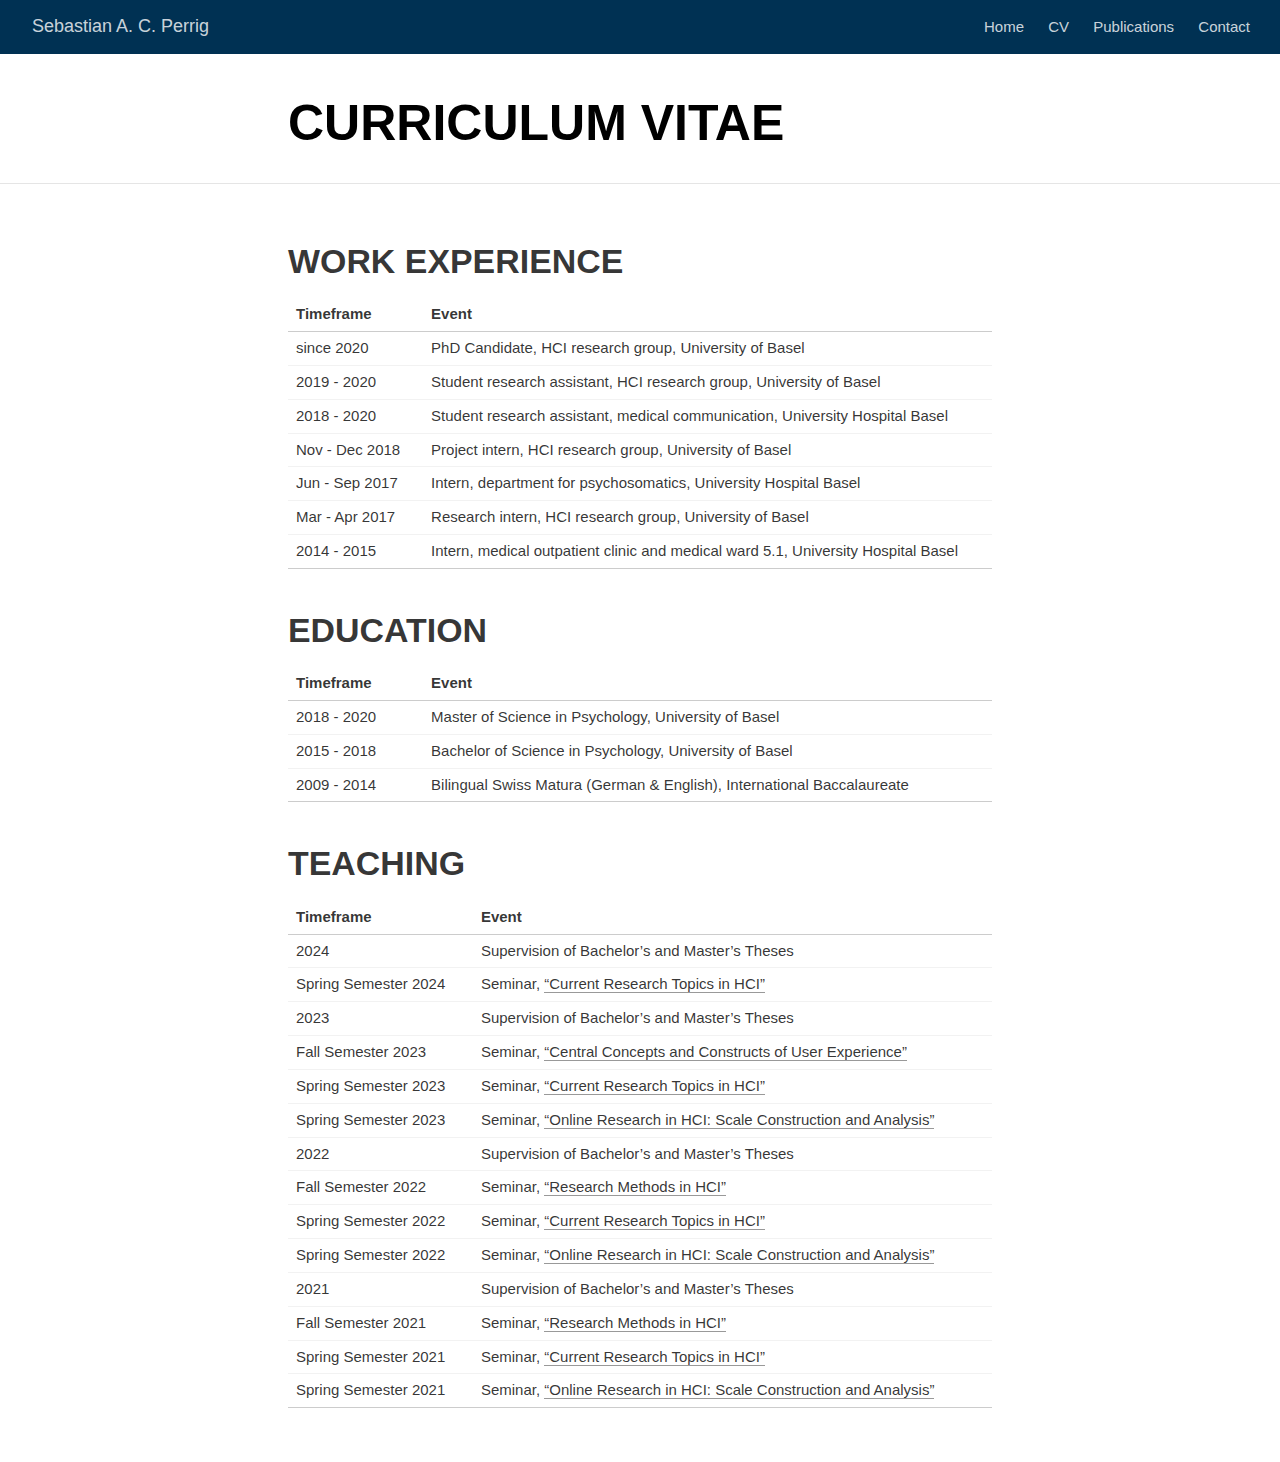
==== docs/about.html @ e631d0c0 "updating publications" ====
<!DOCTYPE html>

<html xmlns="http://www.w3.org/1999/xhtml" lang="" xml:lang="">

<head>
  <meta charset="utf-8"/>
  <meta name="viewport" content="width=device-width, initial-scale=1"/>
  <meta http-equiv="X-UA-Compatible" content="IE=Edge,chrome=1"/>
  <meta name="generator" content="distill" />

  <style type="text/css">
  /* Hide doc at startup (prevent jankiness while JS renders/transforms) */
  body {
    visibility: hidden;
  }
  </style>

 <!--radix_placeholder_import_source-->
 <!--/radix_placeholder_import_source-->

<style type="text/css">code{white-space: pre;}</style>
<style type="text/css" data-origin="pandoc">
pre > code.sourceCode { white-space: pre; position: relative; }
pre > code.sourceCode > span { display: inline-block; line-height: 1.25; }
pre > code.sourceCode > span:empty { height: 1.2em; }
.sourceCode { overflow: visible; }
code.sourceCode > span { color: inherit; text-decoration: inherit; }
div.sourceCode { margin: 1em 0; }
pre.sourceCode { margin: 0; }
@media screen {
div.sourceCode { overflow: auto; }
}
@media print {
pre > code.sourceCode { white-space: pre-wrap; }
pre > code.sourceCode > span { text-indent: -5em; padding-left: 5em; }
}
pre.numberSource code
  { counter-reset: source-line 0; }
pre.numberSource code > span
  { position: relative; left: -4em; counter-increment: source-line; }
pre.numberSource code > span > a:first-child::before
  { content: counter(source-line);
    position: relative; left: -1em; text-align: right; vertical-align: baseline;
    border: none; display: inline-block;
    -webkit-touch-callout: none; -webkit-user-select: none;
    -khtml-user-select: none; -moz-user-select: none;
    -ms-user-select: none; user-select: none;
    padding: 0 4px; width: 4em;
    color: #aaaaaa;
  }
pre.numberSource { margin-left: 3em; border-left: 1px solid #aaaaaa;  padding-left: 4px; }
div.sourceCode
  { color: #00769e; background-color: #f1f3f5; }
@media screen {
pre > code.sourceCode > span > a:first-child::before { text-decoration: underline; }
}
code span { color: #00769e; } /* Normal */
code span.al { color: #ad0000; } /* Alert */
code span.an { color: #5e5e5e; } /* Annotation */
code span.at { color: #657422; } /* Attribute */
code span.bn { color: #ad0000; } /* BaseN */
code span.bu { } /* BuiltIn */
code span.cf { color: #00769e; } /* ControlFlow */
code span.ch { color: #20794d; } /* Char */
code span.cn { color: #8f5902; } /* Constant */
code span.co { color: #5e5e5e; } /* Comment */
code span.cv { color: #5e5e5e; font-style: italic; } /* CommentVar */
code span.do { color: #5e5e5e; font-style: italic; } /* Documentation */
code span.dt { color: #ad0000; } /* DataType */
code span.dv { color: #ad0000; } /* DecVal */
code span.er { color: #ad0000; } /* Error */
code span.ex { } /* Extension */
code span.fl { color: #ad0000; } /* Float */
code span.fu { color: #4758ab; } /* Function */
code span.im { } /* Import */
code span.in { color: #5e5e5e; } /* Information */
code span.kw { color: #00769e; } /* Keyword */
code span.op { color: #5e5e5e; } /* Operator */
code span.ot { color: #00769e; } /* Other */
code span.pp { color: #ad0000; } /* Preprocessor */
code span.sc { color: #5e5e5e; } /* SpecialChar */
code span.ss { color: #20794d; } /* SpecialString */
code span.st { color: #20794d; } /* String */
code span.va { color: #111111; } /* Variable */
code span.vs { color: #20794d; } /* VerbatimString */
code span.wa { color: #5e5e5e; font-style: italic; } /* Warning */
</style>


  <!--radix_placeholder_meta_tags-->
  <title>Sebastian A. C. Perrig: CURRICULUM VITAE</title>




  <!--  https://developers.facebook.com/docs/sharing/webmasters#markup -->
  <meta property="og:title" content="Sebastian A. C. Perrig: CURRICULUM VITAE"/>
  <meta property="og:type" content="article"/>
  <meta property="og:locale" content="en_US"/>
  <meta property="og:site_name" content="Sebastian A. C. Perrig"/>

  <!--  https://dev.twitter.com/cards/types/summary -->
  <meta property="twitter:card" content="summary"/>
  <meta property="twitter:title" content="Sebastian A. C. Perrig: CURRICULUM VITAE"/>

  <!--/radix_placeholder_meta_tags-->
  <!--radix_placeholder_rmarkdown_metadata-->

  <script type="text/json" id="radix-rmarkdown-metadata">
  {"type":"list","attributes":{"names":{"type":"character","attributes":{},"value":["title","description"]}},"value":[{"type":"character","attributes":{},"value":["CURRICULUM VITAE"]},{"type":"NULL"}]}
  </script>
  <!--/radix_placeholder_rmarkdown_metadata-->
  <!--radix_placeholder_navigation_in_header-->
  <meta name="distill:offset" content=""/>

  <script type="application/javascript">

    window.headroom_prevent_pin = false;

    window.document.addEventListener("DOMContentLoaded", function (event) {

      // initialize headroom for banner
      var header = $('header').get(0);
      var headerHeight = header.offsetHeight;
      var headroom = new Headroom(header, {
        tolerance: 5,
        onPin : function() {
          if (window.headroom_prevent_pin) {
            window.headroom_prevent_pin = false;
            headroom.unpin();
          }
        }
      });
      headroom.init();
      if(window.location.hash)
        headroom.unpin();
      $(header).addClass('headroom--transition');

      // offset scroll location for banner on hash change
      // (see: https://github.com/WickyNilliams/headroom.js/issues/38)
      window.addEventListener("hashchange", function(event) {
        window.scrollTo(0, window.pageYOffset - (headerHeight + 25));
      });

      // responsive menu
      $('.distill-site-header').each(function(i, val) {
        var topnav = $(this);
        var toggle = topnav.find('.nav-toggle');
        toggle.on('click', function() {
          topnav.toggleClass('responsive');
        });
      });

      // nav dropdowns
      $('.nav-dropbtn').click(function(e) {
        $(this).next('.nav-dropdown-content').toggleClass('nav-dropdown-active');
        $(this).parent().siblings('.nav-dropdown')
           .children('.nav-dropdown-content').removeClass('nav-dropdown-active');
      });
      $("body").click(function(e){
        $('.nav-dropdown-content').removeClass('nav-dropdown-active');
      });
      $(".nav-dropdown").click(function(e){
        e.stopPropagation();
      });
    });
  </script>

  <style type="text/css">

  /* Theme (user-documented overrideables for nav appearance) */

  .distill-site-nav {
    color: rgba(255, 255, 255, 0.8);
    background-color: #0F2E3D;
    font-size: 15px;
    font-weight: 300;
  }

  .distill-site-nav a {
    color: inherit;
    text-decoration: none;
  }

  .distill-site-nav a:hover {
    color: white;
  }

  @media print {
    .distill-site-nav {
      display: none;
    }
  }

  .distill-site-header {

  }

  .distill-site-footer {

  }


  /* Site Header */

  .distill-site-header {
    width: 100%;
    box-sizing: border-box;
    z-index: 3;
  }

  .distill-site-header .nav-left {
    display: inline-block;
    margin-left: 8px;
  }

  @media screen and (max-width: 768px) {
    .distill-site-header .nav-left {
      margin-left: 0;
    }
  }


  .distill-site-header .nav-right {
    float: right;
    margin-right: 8px;
  }

  .distill-site-header a,
  .distill-site-header .title {
    display: inline-block;
    text-align: center;
    padding: 14px 10px 14px 10px;
  }

  .distill-site-header .title {
    font-size: 18px;
    min-width: 150px;
  }

  .distill-site-header .logo {
    padding: 0;
  }

  .distill-site-header .logo img {
    display: none;
    max-height: 20px;
    width: auto;
    margin-bottom: -4px;
  }

  .distill-site-header .nav-image img {
    max-height: 18px;
    width: auto;
    display: inline-block;
    margin-bottom: -3px;
  }



  @media screen and (min-width: 1000px) {
    .distill-site-header .logo img {
      display: inline-block;
    }
    .distill-site-header .nav-left {
      margin-left: 20px;
    }
    .distill-site-header .nav-right {
      margin-right: 20px;
    }
    .distill-site-header .title {
      padding-left: 12px;
    }
  }


  .distill-site-header .nav-toggle {
    display: none;
  }

  .nav-dropdown {
    display: inline-block;
    position: relative;
  }

  .nav-dropdown .nav-dropbtn {
    border: none;
    outline: none;
    color: rgba(255, 255, 255, 0.8);
    padding: 16px 10px;
    background-color: transparent;
    font-family: inherit;
    font-size: inherit;
    font-weight: inherit;
    margin: 0;
    margin-top: 1px;
    z-index: 2;
  }

  .nav-dropdown-content {
    display: none;
    position: absolute;
    background-color: white;
    min-width: 200px;
    border: 1px solid rgba(0,0,0,0.15);
    border-radius: 4px;
    box-shadow: 0px 8px 16px 0px rgba(0,0,0,0.1);
    z-index: 1;
    margin-top: 2px;
    white-space: nowrap;
    padding-top: 4px;
    padding-bottom: 4px;
  }

  .nav-dropdown-content hr {
    margin-top: 4px;
    margin-bottom: 4px;
    border: none;
    border-bottom: 1px solid rgba(0, 0, 0, 0.1);
  }

  .nav-dropdown-active {
    display: block;
  }

  .nav-dropdown-content a, .nav-dropdown-content .nav-dropdown-header {
    color: black;
    padding: 6px 24px;
    text-decoration: none;
    display: block;
    text-align: left;
  }

  .nav-dropdown-content .nav-dropdown-header {
    display: block;
    padding: 5px 24px;
    padding-bottom: 0;
    text-transform: uppercase;
    font-size: 14px;
    color: #999999;
    white-space: nowrap;
  }

  .nav-dropdown:hover .nav-dropbtn {
    color: white;
  }

  .nav-dropdown-content a:hover {
    background-color: #ddd;
    color: black;
  }

  .nav-right .nav-dropdown-content {
    margin-left: -45%;
    right: 0;
  }

  @media screen and (max-width: 768px) {
    .distill-site-header a, .distill-site-header .nav-dropdown  {display: none;}
    .distill-site-header a.nav-toggle {
      float: right;
      display: block;
    }
    .distill-site-header .title {
      margin-left: 0;
    }
    .distill-site-header .nav-right {
      margin-right: 0;
    }
    .distill-site-header {
      overflow: hidden;
    }
    .nav-right .nav-dropdown-content {
      margin-left: 0;
    }
  }


  @media screen and (max-width: 768px) {
    .distill-site-header.responsive {position: relative; min-height: 500px; }
    .distill-site-header.responsive a.nav-toggle {
      position: absolute;
      right: 0;
      top: 0;
    }
    .distill-site-header.responsive a,
    .distill-site-header.responsive .nav-dropdown {
      display: block;
      text-align: left;
    }
    .distill-site-header.responsive .nav-left,
    .distill-site-header.responsive .nav-right {
      width: 100%;
    }
    .distill-site-header.responsive .nav-dropdown {float: none;}
    .distill-site-header.responsive .nav-dropdown-content {position: relative;}
    .distill-site-header.responsive .nav-dropdown .nav-dropbtn {
      display: block;
      width: 100%;
      text-align: left;
    }
  }

  /* Site Footer */

  .distill-site-footer {
    width: 100%;
    overflow: hidden;
    box-sizing: border-box;
    z-index: 3;
    margin-top: 30px;
    padding-top: 30px;
    padding-bottom: 30px;
    text-align: center;
  }

  /* Headroom */

  d-title {
    padding-top: 6rem;
  }

  @media print {
    d-title {
      padding-top: 4rem;
    }
  }

  .headroom {
    z-index: 1000;
    position: fixed;
    top: 0;
    left: 0;
    right: 0;
  }

  .headroom--transition {
    transition: all .4s ease-in-out;
  }

  .headroom--unpinned {
    top: -100px;
  }

  .headroom--pinned {
    top: 0;
  }

  /* adjust viewport for navbar height */
  /* helps vertically center bootstrap (non-distill) content */
  .min-vh-100 {
    min-height: calc(100vh - 100px) !important;
  }

  </style>

  <script src="site_libs/jquery-3.6.0/jquery-3.6.0.min.js"></script>
  <link href="site_libs/font-awesome-6.4.2/css/all.min.css" rel="stylesheet"/>
  <link href="site_libs/font-awesome-6.4.2/css/v4-shims.min.css" rel="stylesheet"/>
  <script src="site_libs/headroom-0.9.4/headroom.min.js"></script>
  <script src="site_libs/autocomplete-0.37.1/autocomplete.min.js"></script>
  <script src="site_libs/fuse-6.4.1/fuse.min.js"></script>

  <script type="application/javascript">

  function getMeta(metaName) {
    var metas = document.getElementsByTagName('meta');
    for (let i = 0; i < metas.length; i++) {
      if (metas[i].getAttribute('name') === metaName) {
        return metas[i].getAttribute('content');
      }
    }
    return '';
  }

  function offsetURL(url) {
    var offset = getMeta('distill:offset');
    return offset ? offset + '/' + url : url;
  }

  function createFuseIndex() {

    // create fuse index
    var options = {
      keys: [
        { name: 'title', weight: 20 },
        { name: 'categories', weight: 15 },
        { name: 'description', weight: 10 },
        { name: 'contents', weight: 5 },
      ],
      ignoreLocation: true,
      threshold: 0
    };
    var fuse = new window.Fuse([], options);

    // fetch the main search.json
    return fetch(offsetURL('search.json'))
      .then(function(response) {
        if (response.status == 200) {
          return response.json().then(function(json) {
            // index main articles
            json.articles.forEach(function(article) {
              fuse.add(article);
            });
            // download collections and index their articles
            return Promise.all(json.collections.map(function(collection) {
              return fetch(offsetURL(collection)).then(function(response) {
                if (response.status === 200) {
                  return response.json().then(function(articles) {
                    articles.forEach(function(article) {
                      fuse.add(article);
                    });
                  })
                } else {
                  return Promise.reject(
                    new Error('Unexpected status from search index request: ' +
                              response.status)
                  );
                }
              });
            })).then(function() {
              return fuse;
            });
          });

        } else {
          return Promise.reject(
            new Error('Unexpected status from search index request: ' +
                        response.status)
          );
        }
      });
  }

  window.document.addEventListener("DOMContentLoaded", function (event) {

    // get search element (bail if we don't have one)
    var searchEl = window.document.getElementById('distill-search');
    if (!searchEl)
      return;

    createFuseIndex()
      .then(function(fuse) {

        // make search box visible
        searchEl.classList.remove('hidden');

        // initialize autocomplete
        var options = {
          autoselect: true,
          hint: false,
          minLength: 2,
        };
        window.autocomplete(searchEl, options, [{
          source: function(query, callback) {
            const searchOptions = {
              isCaseSensitive: false,
              shouldSort: true,
              minMatchCharLength: 2,
              limit: 10,
            };
            var results = fuse.search(query, searchOptions);
            callback(results
              .map(function(result) { return result.item; })
            );
          },
          templates: {
            suggestion: function(suggestion) {
              var img = suggestion.preview && Object.keys(suggestion.preview).length > 0
                ? `<img src="${offsetURL(suggestion.preview)}"</img>`
                : '';
              var html = `
                <div class="search-item">
                  <h3>${suggestion.title}</h3>
                  <div class="search-item-description">
                    ${suggestion.description || ''}
                  </div>
                  <div class="search-item-preview">
                    ${img}
                  </div>
                </div>
              `;
              return html;
            }
          }
        }]).on('autocomplete:selected', function(event, suggestion) {
          window.location.href = offsetURL(suggestion.path);
        });
        // remove inline display style on autocompleter (we want to
        // manage responsive display via css)
        $('.algolia-autocomplete').css("display", "");
      })
      .catch(function(error) {
        console.log(error);
      });

  });

  </script>

  <style type="text/css">

  .nav-search {
    font-size: x-small;
  }

  /* Algolioa Autocomplete */

  .algolia-autocomplete {
    display: inline-block;
    margin-left: 10px;
    vertical-align: sub;
    background-color: white;
    color: black;
    padding: 6px;
    padding-top: 8px;
    padding-bottom: 0;
    border-radius: 6px;
    border: 1px #0F2E3D solid;
    width: 180px;
  }


  @media screen and (max-width: 768px) {
    .distill-site-nav .algolia-autocomplete {
      display: none;
      visibility: hidden;
    }
    .distill-site-nav.responsive .algolia-autocomplete {
      display: inline-block;
      visibility: visible;
    }
    .distill-site-nav.responsive .algolia-autocomplete .aa-dropdown-menu {
      margin-left: 0;
      width: 400px;
      max-height: 400px;
    }
  }

  .algolia-autocomplete .aa-input, .algolia-autocomplete .aa-hint {
    width: 90%;
    outline: none;
    border: none;
  }

  .algolia-autocomplete .aa-hint {
    color: #999;
  }
  .algolia-autocomplete .aa-dropdown-menu {
    width: 550px;
    max-height: 70vh;
    overflow-x: visible;
    overflow-y: scroll;
    padding: 5px;
    margin-top: 3px;
    margin-left: -150px;
    background-color: #fff;
    border-radius: 5px;
    border: 1px solid #999;
    border-top: none;
  }

  .algolia-autocomplete .aa-dropdown-menu .aa-suggestion {
    cursor: pointer;
    padding: 5px 4px;
    border-bottom: 1px solid #eee;
  }

  .algolia-autocomplete .aa-dropdown-menu .aa-suggestion:last-of-type {
    border-bottom: none;
    margin-bottom: 2px;
  }

  .algolia-autocomplete .aa-dropdown-menu .aa-suggestion .search-item {
    overflow: hidden;
    font-size: 0.8em;
    line-height: 1.4em;
  }

  .algolia-autocomplete .aa-dropdown-menu .aa-suggestion .search-item h3 {
    font-size: 1rem;
    margin-block-start: 0;
    margin-block-end: 5px;
  }

  .algolia-autocomplete .aa-dropdown-menu .aa-suggestion .search-item-description {
    display: inline-block;
    overflow: hidden;
    height: 2.8em;
    width: 80%;
    margin-right: 4%;
  }

  .algolia-autocomplete .aa-dropdown-menu .aa-suggestion .search-item-preview {
    display: inline-block;
    width: 15%;
  }

  .algolia-autocomplete .aa-dropdown-menu .aa-suggestion .search-item-preview img {
    height: 3em;
    width: auto;
    display: none;
  }

  .algolia-autocomplete .aa-dropdown-menu .aa-suggestion .search-item-preview img[src] {
    display: initial;
  }

  .algolia-autocomplete .aa-dropdown-menu .aa-suggestion.aa-cursor {
    background-color: #eee;
  }
  .algolia-autocomplete .aa-dropdown-menu .aa-suggestion em {
    font-weight: bold;
    font-style: normal;
  }

  </style>


  <!--/radix_placeholder_navigation_in_header-->
  <!--radix_placeholder_distill-->

  <style type="text/css">

  body {
    background-color: white;
  }

  .pandoc-table {
    width: 100%;
  }

  .pandoc-table>caption {
    margin-bottom: 10px;
  }

  .pandoc-table th:not([align]) {
    text-align: left;
  }

  .pagedtable-footer {
    font-size: 15px;
  }

  d-byline .byline {
    grid-template-columns: 2fr 2fr;
  }

  d-byline .byline h3 {
    margin-block-start: 1.5em;
  }

  d-byline .byline .authors-affiliations h3 {
    margin-block-start: 0.5em;
  }

  .authors-affiliations .orcid-id {
    width: 16px;
    height:16px;
    margin-left: 4px;
    margin-right: 4px;
    vertical-align: middle;
    padding-bottom: 2px;
  }

  d-title .dt-tags {
    margin-top: 1em;
    grid-column: text;
  }

  .dt-tags .dt-tag {
    text-decoration: none;
    display: inline-block;
    color: rgba(0,0,0,0.6);
    padding: 0em 0.4em;
    margin-right: 0.5em;
    margin-bottom: 0.4em;
    font-size: 70%;
    border: 1px solid rgba(0,0,0,0.2);
    border-radius: 3px;
    text-transform: uppercase;
    font-weight: 500;
  }

  d-article table.gt_table td,
  d-article table.gt_table th {
    border-bottom: none;
    font-size: 100%;
  }

  .html-widget {
    margin-bottom: 2.0em;
  }

  .l-screen-inset {
    padding-right: 16px;
  }

  .l-screen .caption {
    margin-left: 10px;
  }

  .shaded {
    background: rgb(247, 247, 247);
    padding-top: 20px;
    padding-bottom: 20px;
    border-top: 1px solid rgba(0, 0, 0, 0.1);
    border-bottom: 1px solid rgba(0, 0, 0, 0.1);
  }

  .shaded .html-widget {
    margin-bottom: 0;
    border: 1px solid rgba(0, 0, 0, 0.1);
  }

  .shaded .shaded-content {
    background: white;
  }

  .text-output {
    margin-top: 0;
    line-height: 1.5em;
  }

  .hidden {
    display: none !important;
  }

  hr.section-separator {
    border: none;
    border-top: 1px solid rgba(0, 0, 0, 0.1);
    margin: 0px;
  }


  d-byline {
    border-top: none;
  }

  d-article {
    padding-top: 2.5rem;
    padding-bottom: 30px;
    border-top: none;
  }

  d-appendix {
    padding-top: 30px;
  }

  d-article>p>img {
    width: 100%;
  }

  d-article h2 {
    margin: 1rem 0 1.5rem 0;
  }

  d-article h3 {
    margin-top: 1.5rem;
  }

  d-article iframe {
    border: 1px solid rgba(0, 0, 0, 0.1);
    margin-bottom: 2.0em;
    width: 100%;
  }

  /* Tweak code blocks */

  d-article div.sourceCode code,
  d-article pre code {
    font-family: Consolas, Monaco, 'Andale Mono', 'Ubuntu Mono', monospace;
  }

  d-article pre,
  d-article div.sourceCode,
  d-article div.sourceCode pre {
    overflow: auto;
  }

  d-article div.sourceCode {
    background-color: white;
  }

  d-article div.sourceCode pre {
    padding-left: 10px;
    font-size: 12px;
    border-left: 2px solid rgba(0,0,0,0.1);
  }

  d-article pre {
    font-size: 12px;
    color: black;
    background: none;
    margin-top: 0;
    text-align: left;
    white-space: pre;
    word-spacing: normal;
    word-break: normal;
    word-wrap: normal;
    line-height: 1.5;

    -moz-tab-size: 4;
    -o-tab-size: 4;
    tab-size: 4;

    -webkit-hyphens: none;
    -moz-hyphens: none;
    -ms-hyphens: none;
    hyphens: none;
  }

  d-article pre a {
    border-bottom: none;
  }

  d-article pre a:hover {
    border-bottom: none;
    text-decoration: underline;
  }

  d-article details {
    grid-column: text;
    margin-bottom: 0.8em;
  }

  @media(min-width: 768px) {

  d-article pre,
  d-article div.sourceCode,
  d-article div.sourceCode pre {
    overflow: visible !important;
  }

  d-article div.sourceCode pre {
    padding-left: 18px;
    font-size: 14px;
  }

  /* tweak for Pandoc numbered line within distill */
  d-article pre.numberSource code > span {
      left: -2em;
  }

  d-article pre {
    font-size: 14px;
  }

  }

  figure img.external {
    background: white;
    border: 1px solid rgba(0, 0, 0, 0.1);
    box-shadow: 0 1px 8px rgba(0, 0, 0, 0.1);
    padding: 18px;
    box-sizing: border-box;
  }

  /* CSS for d-contents */

  .d-contents {
    grid-column: text;
    color: rgba(0,0,0,0.8);
    font-size: 0.9em;
    padding-bottom: 1em;
    margin-bottom: 1em;
    padding-bottom: 0.5em;
    margin-bottom: 1em;
    padding-left: 0.25em;
    justify-self: start;
  }

  @media(min-width: 1000px) {
    .d-contents.d-contents-float {
      height: 0;
      grid-column-start: 1;
      grid-column-end: 4;
      justify-self: center;
      padding-right: 3em;
      padding-left: 2em;
    }
  }

  .d-contents nav h3 {
    font-size: 18px;
    margin-top: 0;
    margin-bottom: 1em;
  }

  .d-contents li {
    list-style-type: none
  }

  .d-contents nav > ul {
    padding-left: 0;
  }

  .d-contents ul {
    padding-left: 1em
  }

  .d-contents nav ul li {
    margin-top: 0.6em;
    margin-bottom: 0.2em;
  }

  .d-contents nav a {
    font-size: 13px;
    border-bottom: none;
    text-decoration: none
    color: rgba(0, 0, 0, 0.8);
  }

  .d-contents nav a:hover {
    text-decoration: underline solid rgba(0, 0, 0, 0.6)
  }

  .d-contents nav > ul > li > a {
    font-weight: 600;
  }

  .d-contents nav > ul > li > ul {
    font-weight: inherit;
  }

  .d-contents nav > ul > li > ul > li {
    margin-top: 0.2em;
  }


  .d-contents nav ul {
    margin-top: 0;
    margin-bottom: 0.25em;
  }

  .d-article-with-toc h2:nth-child(2) {
    margin-top: 0;
  }


  /* Figure */

  .figure {
    position: relative;
    margin-bottom: 2.5em;
    margin-top: 1.5em;
  }

  .figure .caption {
    color: rgba(0, 0, 0, 0.6);
    font-size: 12px;
    line-height: 1.5em;
  }

  .figure img.external {
    background: white;
    border: 1px solid rgba(0, 0, 0, 0.1);
    box-shadow: 0 1px 8px rgba(0, 0, 0, 0.1);
    padding: 18px;
    box-sizing: border-box;
  }

  .figure .caption a {
    color: rgba(0, 0, 0, 0.6);
  }

  .figure .caption b,
  .figure .caption strong, {
    font-weight: 600;
    color: rgba(0, 0, 0, 1.0);
  }

  /* Citations */

  d-article .citation {
    color: inherit;
    cursor: inherit;
  }

  div.hanging-indent{
    margin-left: 1em; text-indent: -1em;
  }

  /* Citation hover box */

  .tippy-box[data-theme~=light-border] {
    background-color: rgba(250, 250, 250, 0.95);
  }

  .tippy-content > p {
    margin-bottom: 0;
    padding: 2px;
  }


  /* Tweak 1000px media break to show more text */

  @media(min-width: 1000px) {
    .base-grid,
    distill-header,
    d-title,
    d-abstract,
    d-article,
    d-appendix,
    distill-appendix,
    d-byline,
    d-footnote-list,
    d-citation-list,
    distill-footer {
      grid-template-columns: [screen-start] 1fr [page-start kicker-start] 80px [middle-start] 50px [text-start kicker-end] 65px 65px 65px 65px 65px 65px 65px 65px [text-end gutter-start] 65px [middle-end] 65px [page-end gutter-end] 1fr [screen-end];
      grid-column-gap: 16px;
    }

    .grid {
      grid-column-gap: 16px;
    }

    d-article {
      font-size: 1.06rem;
      line-height: 1.7em;
    }
    figure .caption, .figure .caption, figure figcaption {
      font-size: 13px;
    }
  }

  @media(min-width: 1180px) {
    .base-grid,
    distill-header,
    d-title,
    d-abstract,
    d-article,
    d-appendix,
    distill-appendix,
    d-byline,
    d-footnote-list,
    d-citation-list,
    distill-footer {
      grid-template-columns: [screen-start] 1fr [page-start kicker-start] 60px [middle-start] 60px [text-start kicker-end] 60px 60px 60px 60px 60px 60px 60px 60px [text-end gutter-start] 60px [middle-end] 60px [page-end gutter-end] 1fr [screen-end];
      grid-column-gap: 32px;
    }

    .grid {
      grid-column-gap: 32px;
    }
  }


  /* Get the citation styles for the appendix (not auto-injected on render since
     we do our own rendering of the citation appendix) */

  d-appendix .citation-appendix,
  .d-appendix .citation-appendix {
    font-size: 11px;
    line-height: 15px;
    border-left: 1px solid rgba(0, 0, 0, 0.1);
    padding-left: 18px;
    border: 1px solid rgba(0,0,0,0.1);
    background: rgba(0, 0, 0, 0.02);
    padding: 10px 18px;
    border-radius: 3px;
    color: rgba(150, 150, 150, 1);
    overflow: hidden;
    margin-top: -12px;
    white-space: pre-wrap;
    word-wrap: break-word;
  }

  /* Include appendix styles here so they can be overridden */

  d-appendix {
    contain: layout style;
    font-size: 0.8em;
    line-height: 1.7em;
    margin-top: 60px;
    margin-bottom: 0;
    border-top: 1px solid rgba(0, 0, 0, 0.1);
    color: rgba(0,0,0,0.5);
    padding-top: 60px;
    padding-bottom: 48px;
  }

  d-appendix h3 {
    grid-column: page-start / text-start;
    font-size: 15px;
    font-weight: 500;
    margin-top: 1em;
    margin-bottom: 0;
    color: rgba(0,0,0,0.65);
  }

  d-appendix h3 + * {
    margin-top: 1em;
  }

  d-appendix ol {
    padding: 0 0 0 15px;
  }

  @media (min-width: 768px) {
    d-appendix ol {
      padding: 0 0 0 30px;
      margin-left: -30px;
    }
  }

  d-appendix li {
    margin-bottom: 1em;
  }

  d-appendix a {
    color: rgba(0, 0, 0, 0.6);
  }

  d-appendix > * {
    grid-column: text;
  }

  d-appendix > d-footnote-list,
  d-appendix > d-citation-list,
  d-appendix > distill-appendix {
    grid-column: screen;
  }

  /* Include footnote styles here so they can be overridden */

  d-footnote-list {
    contain: layout style;
  }

  d-footnote-list > * {
    grid-column: text;
  }

  d-footnote-list a.footnote-backlink {
    color: rgba(0,0,0,0.3);
    padding-left: 0.5em;
  }



  /* Anchor.js */

  .anchorjs-link {
    /*transition: all .25s linear; */
    text-decoration: none;
    border-bottom: none;
  }
  *:hover > .anchorjs-link {
    margin-left: -1.125em !important;
    text-decoration: none;
    border-bottom: none;
  }

  /* Social footer */

  .social_footer {
    margin-top: 30px;
    margin-bottom: 0;
    color: rgba(0,0,0,0.67);
  }

  .disqus-comments {
    margin-right: 30px;
  }

  .disqus-comment-count {
    border-bottom: 1px solid rgba(0, 0, 0, 0.4);
    cursor: pointer;
  }

  #disqus_thread {
    margin-top: 30px;
  }

  .article-sharing a {
    border-bottom: none;
    margin-right: 8px;
  }

  .article-sharing a:hover {
    border-bottom: none;
  }

  .sidebar-section.subscribe {
    font-size: 12px;
    line-height: 1.6em;
  }

  .subscribe p {
    margin-bottom: 0.5em;
  }


  .article-footer .subscribe {
    font-size: 15px;
    margin-top: 45px;
  }


  .sidebar-section.custom {
    font-size: 12px;
    line-height: 1.6em;
  }

  .custom p {
    margin-bottom: 0.5em;
  }

  /* Styles for listing layout (hide title) */
  .layout-listing d-title, .layout-listing .d-title {
    display: none;
  }

  /* Styles for posts lists (not auto-injected) */


  .posts-with-sidebar {
    padding-left: 45px;
    padding-right: 45px;
  }

  .posts-list .description h2,
  .posts-list .description p {
    font-family: -apple-system, BlinkMacSystemFont, "Segoe UI", Roboto, Oxygen, Ubuntu, Cantarell, "Fira Sans", "Droid Sans", "Helvetica Neue", Arial, sans-serif;
  }

  .posts-list .description h2 {
    font-weight: 700;
    border-bottom: none;
    padding-bottom: 0;
  }

  .posts-list h2.post-tag {
    border-bottom: 1px solid rgba(0, 0, 0, 0.2);
    padding-bottom: 12px;
  }
  .posts-list {
    margin-top: 60px;
    margin-bottom: 24px;
  }

  .posts-list .post-preview {
    text-decoration: none;
    overflow: hidden;
    display: block;
    border-bottom: 1px solid rgba(0, 0, 0, 0.1);
    padding: 24px 0;
  }

  .post-preview-last {
    border-bottom: none !important;
  }

  .posts-list .posts-list-caption {
    grid-column: screen;
    font-weight: 400;
  }

  .posts-list .post-preview h2 {
    margin: 0 0 6px 0;
    line-height: 1.2em;
    font-style: normal;
    font-size: 24px;
  }

  .posts-list .post-preview p {
    margin: 0 0 12px 0;
    line-height: 1.4em;
    font-size: 16px;
  }

  .posts-list .post-preview .thumbnail {
    box-sizing: border-box;
    margin-bottom: 24px;
    position: relative;
    max-width: 500px;
  }
  .posts-list .post-preview img {
    width: 100%;
    display: block;
  }

  .posts-list .metadata {
    font-size: 12px;
    line-height: 1.4em;
    margin-bottom: 18px;
  }

  .posts-list .metadata > * {
    display: inline-block;
  }

  .posts-list .metadata .publishedDate {
    margin-right: 2em;
  }

  .posts-list .metadata .dt-authors {
    display: block;
    margin-top: 0.3em;
    margin-right: 2em;
  }

  .posts-list .dt-tags {
    display: block;
    line-height: 1em;
  }

  .posts-list .dt-tags .dt-tag {
    display: inline-block;
    color: rgba(0,0,0,0.6);
    padding: 0.3em 0.4em;
    margin-right: 0.2em;
    margin-bottom: 0.4em;
    font-size: 60%;
    border: 1px solid rgba(0,0,0,0.2);
    border-radius: 3px;
    text-transform: uppercase;
    font-weight: 500;
  }

  .posts-list img {
    opacity: 1;
  }

  .posts-list img[data-src] {
    opacity: 0;
  }

  .posts-more {
    clear: both;
  }


  .posts-sidebar {
    font-size: 16px;
  }

  .posts-sidebar h3 {
    font-size: 16px;
    margin-top: 0;
    margin-bottom: 0.5em;
    font-weight: 400;
    text-transform: uppercase;
  }

  .sidebar-section {
    margin-bottom: 30px;
  }

  .categories ul {
    list-style-type: none;
    margin: 0;
    padding: 0;
  }

  .categories li {
    color: rgba(0, 0, 0, 0.8);
    margin-bottom: 0;
  }

  .categories li>a {
    border-bottom: none;
  }

  .categories li>a:hover {
    border-bottom: 1px solid rgba(0, 0, 0, 0.4);
  }

  .categories .active {
    font-weight: 600;
  }

  .categories .category-count {
    color: rgba(0, 0, 0, 0.4);
  }


  @media(min-width: 768px) {
    .posts-list .post-preview h2 {
      font-size: 26px;
    }
    .posts-list .post-preview .thumbnail {
      float: right;
      width: 30%;
      margin-bottom: 0;
    }
    .posts-list .post-preview .description {
      float: left;
      width: 45%;
    }
    .posts-list .post-preview .metadata {
      float: left;
      width: 20%;
      margin-top: 8px;
    }
    .posts-list .post-preview p {
      margin: 0 0 12px 0;
      line-height: 1.5em;
      font-size: 16px;
    }
    .posts-with-sidebar .posts-list {
      float: left;
      width: 75%;
    }
    .posts-with-sidebar .posts-sidebar {
      float: right;
      width: 20%;
      margin-top: 60px;
      padding-top: 24px;
      padding-bottom: 24px;
    }
  }


  /* Improve display for browsers without grid (IE/Edge <= 15) */

  .downlevel {
    line-height: 1.6em;
    font-family: -apple-system, BlinkMacSystemFont, "Segoe UI", Roboto, Oxygen, Ubuntu, Cantarell, "Fira Sans", "Droid Sans", "Helvetica Neue", Arial, sans-serif;
    margin: 0;
  }

  .downlevel .d-title {
    padding-top: 6rem;
    padding-bottom: 1.5rem;
  }

  .downlevel .d-title h1 {
    font-size: 50px;
    font-weight: 700;
    line-height: 1.1em;
    margin: 0 0 0.5rem;
  }

  .downlevel .d-title p {
    font-weight: 300;
    font-size: 1.2rem;
    line-height: 1.55em;
    margin-top: 0;
  }

  .downlevel .d-byline {
    padding-top: 0.8em;
    padding-bottom: 0.8em;
    font-size: 0.8rem;
    line-height: 1.8em;
  }

  .downlevel .section-separator {
    border: none;
    border-top: 1px solid rgba(0, 0, 0, 0.1);
  }

  .downlevel .d-article {
    font-size: 1.06rem;
    line-height: 1.7em;
    padding-top: 1rem;
    padding-bottom: 2rem;
  }


  .downlevel .d-appendix {
    padding-left: 0;
    padding-right: 0;
    max-width: none;
    font-size: 0.8em;
    line-height: 1.7em;
    margin-bottom: 0;
    color: rgba(0,0,0,0.5);
    padding-top: 40px;
    padding-bottom: 48px;
  }

  .downlevel .footnotes ol {
    padding-left: 13px;
  }

  .downlevel .base-grid,
  .downlevel .distill-header,
  .downlevel .d-title,
  .downlevel .d-abstract,
  .downlevel .d-article,
  .downlevel .d-appendix,
  .downlevel .distill-appendix,
  .downlevel .d-byline,
  .downlevel .d-footnote-list,
  .downlevel .d-citation-list,
  .downlevel .distill-footer,
  .downlevel .appendix-bottom,
  .downlevel .posts-container {
    padding-left: 40px;
    padding-right: 40px;
  }

  @media(min-width: 768px) {
    .downlevel .base-grid,
    .downlevel .distill-header,
    .downlevel .d-title,
    .downlevel .d-abstract,
    .downlevel .d-article,
    .downlevel .d-appendix,
    .downlevel .distill-appendix,
    .downlevel .d-byline,
    .downlevel .d-footnote-list,
    .downlevel .d-citation-list,
    .downlevel .distill-footer,
    .downlevel .appendix-bottom,
    .downlevel .posts-container {
    padding-left: 150px;
    padding-right: 150px;
    max-width: 900px;
  }
  }

  .downlevel pre code {
    display: block;
    border-left: 2px solid rgba(0, 0, 0, .1);
    padding: 0 0 0 20px;
    font-size: 14px;
  }

  .downlevel code, .downlevel pre {
    color: black;
    background: none;
    font-family: Consolas, Monaco, 'Andale Mono', 'Ubuntu Mono', monospace;
    text-align: left;
    white-space: pre;
    word-spacing: normal;
    word-break: normal;
    word-wrap: normal;
    line-height: 1.5;

    -moz-tab-size: 4;
    -o-tab-size: 4;
    tab-size: 4;

    -webkit-hyphens: none;
    -moz-hyphens: none;
    -ms-hyphens: none;
    hyphens: none;
  }

  .downlevel .posts-list .post-preview {
    color: inherit;
  }



  </style>

  <script type="application/javascript">

  function is_downlevel_browser() {
    if (bowser.isUnsupportedBrowser({ msie: "12", msedge: "16"},
                                   window.navigator.userAgent)) {
      return true;
    } else {
      return window.load_distill_framework === undefined;
    }
  }

  // show body when load is complete
  function on_load_complete() {

    // add anchors
    if (window.anchors) {
      window.anchors.options.placement = 'left';
      window.anchors.add('d-article > h2, d-article > h3, d-article > h4, d-article > h5');
    }


    // set body to visible
    document.body.style.visibility = 'visible';

    // force redraw for leaflet widgets
    if (window.HTMLWidgets) {
      var maps = window.HTMLWidgets.findAll(".leaflet");
      $.each(maps, function(i, el) {
        var map = this.getMap();
        map.invalidateSize();
        map.eachLayer(function(layer) {
          if (layer instanceof L.TileLayer)
            layer.redraw();
        });
      });
    }

    // trigger 'shown' so htmlwidgets resize
    $('d-article').trigger('shown');
  }

  function init_distill() {

    init_common();

    // create front matter
    var front_matter = $('<d-front-matter></d-front-matter>');
    $('#distill-front-matter').wrap(front_matter);

    // create d-title
    $('.d-title').changeElementType('d-title');

    // separator
    var separator = '<hr class="section-separator" style="clear: both"/>';
    // prepend separator above appendix
    $('.d-byline').before(separator);
    $('.d-article').before(separator);

    // create d-byline
    var byline = $('<d-byline></d-byline>');
    $('.d-byline').replaceWith(byline);

    // create d-article
    var article = $('<d-article></d-article>');
    $('.d-article').wrap(article).children().unwrap();

    // move posts container into article
    $('.posts-container').appendTo($('d-article'));

    // create d-appendix
    $('.d-appendix').changeElementType('d-appendix');

    // flag indicating that we have appendix items
    var appendix = $('.appendix-bottom').children('h3').length > 0;

    // replace footnotes with <d-footnote>
    $('.footnote-ref').each(function(i, val) {
      appendix = true;
      var href = $(this).attr('href');
      var id = href.replace('#', '');
      var fn = $('#' + id);
      var fn_p = $('#' + id + '>p');
      fn_p.find('.footnote-back').remove();
      var text = fn_p.html();
      var dtfn = $('<d-footnote></d-footnote>');
      dtfn.html(text);
      $(this).replaceWith(dtfn);
    });
    // remove footnotes
    $('.footnotes').remove();

    // move refs into #references-listing
    $('#references-listing').replaceWith($('#refs'));

    $('h1.appendix, h2.appendix').each(function(i, val) {
      $(this).changeElementType('h3');
    });
    $('h3.appendix').each(function(i, val) {
      var id = $(this).attr('id');
      $('.d-contents a[href="#' + id + '"]').parent().remove();
      appendix = true;
      $(this).nextUntil($('h1, h2, h3')).addBack().appendTo($('d-appendix'));
    });

    // show d-appendix if we have appendix content
    $("d-appendix").css('display', appendix ? 'grid' : 'none');

    // localize layout chunks to just output
    $('.layout-chunk').each(function(i, val) {

      // capture layout
      var layout = $(this).attr('data-layout');

      // apply layout to markdown level block elements
      var elements = $(this).children().not('details, div.sourceCode, pre, script');
      elements.each(function(i, el) {
        var layout_div = $('<div class="' + layout + '"></div>');
        if (layout_div.hasClass('shaded')) {
          var shaded_content = $('<div class="shaded-content"></div>');
          $(this).wrap(shaded_content);
          $(this).parent().wrap(layout_div);
        } else {
          $(this).wrap(layout_div);
        }
      });


      // unwrap the layout-chunk div
      $(this).children().unwrap();
    });

    // remove code block used to force  highlighting css
    $('.distill-force-highlighting-css').parent().remove();

    // remove empty line numbers inserted by pandoc when using a
    // custom syntax highlighting theme, except when numbering line
    // in code chunk
    $('pre:not(.numberLines) code.sourceCode a:empty').remove();

    // load distill framework
    load_distill_framework();

    // wait for window.distillRunlevel == 4 to do post processing
    function distill_post_process() {

      if (!window.distillRunlevel || window.distillRunlevel < 4)
        return;

      // hide author/affiliations entirely if we have no authors
      var front_matter = JSON.parse($("#distill-front-matter").html());
      var have_authors = front_matter.authors && front_matter.authors.length > 0;
      if (!have_authors)
        $('d-byline').addClass('hidden');

      // article with toc class
      $('.d-contents').parent().addClass('d-article-with-toc');

      // strip links that point to #
      $('.authors-affiliations').find('a[href="#"]').removeAttr('href');

      // add orcid ids
      $('.authors-affiliations').find('.author').each(function(i, el) {
        var orcid_id = front_matter.authors[i].orcidID;
        var author_name = front_matter.authors[i].author
        if (orcid_id) {
          var a = $('<a></a>');
          a.attr('href', 'https://orcid.org/' + orcid_id);
          var img = $('<img></img>');
          img.addClass('orcid-id');
          img.attr('alt', author_name ? 'ORCID ID for ' + author_name : 'ORCID ID');
          img.attr('src','[data-uri]');
          a.append(img);
          $(this).append(a);
        }
      });

      // hide elements of author/affiliations grid that have no value
      function hide_byline_column(caption) {
        $('d-byline').find('h3:contains("' + caption + '")').parent().css('visibility', 'hidden');
      }

      // affiliations
      var have_affiliations = false;
      for (var i = 0; i<front_matter.authors.length; ++i) {
        var author = front_matter.authors[i];
        if (author.affiliation !== "&nbsp;") {
          have_affiliations = true;
          break;
        }
      }
      if (!have_affiliations)
        $('d-byline').find('h3:contains("Affiliations")').css('visibility', 'hidden');

      // published date
      if (!front_matter.publishedDate)
        hide_byline_column("Published");

      // document object identifier
      var doi = $('d-byline').find('h3:contains("DOI")');
      var doi_p = doi.next().empty();
      if (!front_matter.doi) {
        // if we have a citation and valid citationText then link to that
        if ($('#citation').length > 0 && front_matter.citationText) {
          doi.html('Citation');
          $('<a href="#citation"></a>')
            .text(front_matter.citationText)
            .appendTo(doi_p);
        } else {
          hide_byline_column("DOI");
        }
      } else {
        $('<a></a>')
           .attr('href', "https://doi.org/" + front_matter.doi)
           .html(front_matter.doi)
           .appendTo(doi_p);
      }

       // change plural form of authors/affiliations
      if (front_matter.authors.length === 1) {
        var grid = $('.authors-affiliations');
        grid.children('h3:contains("Authors")').text('Author');
        grid.children('h3:contains("Affiliations")').text('Affiliation');
      }

      // remove d-appendix and d-footnote-list local styles
      $('d-appendix > style:first-child').remove();
      $('d-footnote-list > style:first-child').remove();

      // move appendix-bottom entries to the bottom
      $('.appendix-bottom').appendTo('d-appendix').children().unwrap();
      $('.appendix-bottom').remove();

      // hoverable references
      $('span.citation[data-cites]').each(function() {
        const citeChild = $(this).children()[0]
        // Do not process if @xyz has been used without escaping and without bibliography activated
        // https://github.com/rstudio/distill/issues/466
        if (citeChild === undefined) return true

        if (citeChild.nodeName == "D-FOOTNOTE") {
          var fn = citeChild
          $(this).html(fn.shadowRoot.querySelector("sup"))
          $(this).id = fn.id
          fn.remove()
        }
        var refs = $(this).attr('data-cites').split(" ");
        var refHtml = refs.map(function(ref) {
          // Could use CSS.escape too here, we insure backward compatibility in navigator
          return "<p>" + $('div[id="ref-' + ref + '"]').html() + "</p>";
        }).join("\n");
        window.tippy(this, {
          allowHTML: true,
          content: refHtml,
          maxWidth: 500,
          interactive: true,
          interactiveBorder: 10,
          theme: 'light-border',
          placement: 'bottom-start'
        });
      });

      // fix footnotes in tables (#411)
      // replacing broken distill.pub feature
      $('table d-footnote').each(function() {
        // we replace internal showAtNode methode which is triggered when hovering a footnote
        this.hoverBox.showAtNode = function(node) {
          // ported from https://github.com/distillpub/template/pull/105/files
          calcOffset = function(elem) {
              let x = elem.offsetLeft;
              let y = elem.offsetTop;
              // Traverse upwards until an `absolute` element is found or `elem`
              // becomes null.
              while (elem = elem.offsetParent && elem.style.position != 'absolute') {
                  x += elem.offsetLeft;
                  y += elem.offsetTop;
              }

              return { left: x, top: y };
          }
          // https://developer.mozilla.org/en-US/docs/Web/API/HTMLElement/offsetTop
          const bbox = node.getBoundingClientRect();
          const offset = calcOffset(node);
          this.show([offset.left + bbox.width, offset.top + bbox.height]);
        }
      })

      // clear polling timer
      clearInterval(tid);

      // show body now that everything is ready
      on_load_complete();
    }

    var tid = setInterval(distill_post_process, 50);
    distill_post_process();

  }

  function init_downlevel() {

    init_common();

     // insert hr after d-title
    $('.d-title').after($('<hr class="section-separator"/>'));

    // check if we have authors
    var front_matter = JSON.parse($("#distill-front-matter").html());
    var have_authors = front_matter.authors && front_matter.authors.length > 0;

    // manage byline/border
    if (!have_authors)
      $('.d-byline').remove();
    $('.d-byline').after($('<hr class="section-separator"/>'));
    $('.d-byline a').remove();

    // remove toc
    $('.d-contents').remove();

    // move appendix elements
    $('h1.appendix, h2.appendix').each(function(i, val) {
      $(this).changeElementType('h3');
    });
    $('h3.appendix').each(function(i, val) {
      $(this).nextUntil($('h1, h2, h3')).addBack().appendTo($('.d-appendix'));
    });


    // inject headers into references and footnotes
    var refs_header = $('<h3></h3>');
    refs_header.text('References');
    $('#refs').prepend(refs_header);

    var footnotes_header = $('<h3></h3');
    footnotes_header.text('Footnotes');
    $('.footnotes').children('hr').first().replaceWith(footnotes_header);

    // move appendix-bottom entries to the bottom
    $('.appendix-bottom').appendTo('.d-appendix').children().unwrap();
    $('.appendix-bottom').remove();

    // remove appendix if it's empty
    if ($('.d-appendix').children().length === 0)
      $('.d-appendix').remove();

    // prepend separator above appendix
    $('.d-appendix').before($('<hr class="section-separator" style="clear: both"/>'));

    // trim code
    $('pre>code').each(function(i, val) {
      $(this).html($.trim($(this).html()));
    });

    // move posts-container right before article
    $('.posts-container').insertBefore($('.d-article'));

    $('body').addClass('downlevel');

    on_load_complete();
  }


  function init_common() {

    // jquery plugin to change element types
    (function($) {
      $.fn.changeElementType = function(newType) {
        var attrs = {};

        $.each(this[0].attributes, function(idx, attr) {
          attrs[attr.nodeName] = attr.nodeValue;
        });

        this.replaceWith(function() {
          return $("<" + newType + "/>", attrs).append($(this).contents());
        });
      };
    })(jQuery);

    // prevent underline for linked images
    $('a > img').parent().css({'border-bottom' : 'none'});

    // mark non-body figures created by knitr chunks as 100% width
    $('.layout-chunk').each(function(i, val) {
      var figures = $(this).find('img, .html-widget');
      // ignore leaflet img layers (#106)
      figures = figures.filter(':not(img[class*="leaflet"])')
      if ($(this).attr('data-layout') !== "l-body") {
        figures.css('width', '100%');
      } else {
        figures.css('max-width', '100%');
        figures.filter("[width]").each(function(i, val) {
          var fig = $(this);
          fig.css('width', fig.attr('width') + 'px');
        });

      }
    });

    // auto-append index.html to post-preview links in file: protocol
    // and in rstudio ide preview
    $('.post-preview').each(function(i, val) {
      if (window.location.protocol === "file:")
        $(this).attr('href', $(this).attr('href') + "index.html");
    });

    // get rid of index.html references in header
    if (window.location.protocol !== "file:") {
      $('.distill-site-header a[href]').each(function(i,val) {
        $(this).attr('href', $(this).attr('href').replace(/^index[.]html/, "./"));
      });
    }

    // add class to pandoc style tables
    $('tr.header').parent('thead').parent('table').addClass('pandoc-table');
    $('.kable-table').children('table').addClass('pandoc-table');

    // add figcaption style to table captions
    $('caption').parent('table').addClass("figcaption");

    // initialize posts list
    if (window.init_posts_list)
      window.init_posts_list();

    // implmement disqus comment link
    $('.disqus-comment-count').click(function() {
      window.headroom_prevent_pin = true;
      $('#disqus_thread').toggleClass('hidden');
      if (!$('#disqus_thread').hasClass('hidden')) {
        var offset = $(this).offset();
        $(window).resize();
        $('html, body').animate({
          scrollTop: offset.top - 35
        });
      }
    });
  }

  document.addEventListener('DOMContentLoaded', function() {
    if (is_downlevel_browser())
      init_downlevel();
    else
      window.addEventListener('WebComponentsReady', init_distill);
  });

  </script>

  <style type="text/css">
  /* base variables */

  /* Edit the CSS properties in this file to create a custom
     Distill theme. Only edit values in the right column
     for each row; values shown are the CSS defaults.
     To return any property to the default,
     you may set its value to: unset
     All rows must end with a semi-colon.                      */

  /* Optional: embed custom fonts here with `@import`          */
  /* This must remain at the top of this file.                 */



  html {
    /*-- Main font sizes --*/
    --title-size:      50px;
    --body-size:       1.06rem;
    --code-size:       14px;
    --aside-size:      12px;
    --fig-cap-size:    13px;
    /*-- Main font colors --*/
    --title-color:     #000000;
    --header-color:    rgba(0, 0, 0, 0.8);
    --body-color:      rgba(0, 0, 0, 0.8);
    --aside-color:     rgba(0, 0, 0, 0.6);
    --fig-cap-color:   rgba(0, 0, 0, 0.6);
    /*-- Specify custom fonts ~~~ must be imported above   --*/
    --heading-font:    sans-serif;
    --mono-font:       monospace;
    --body-font:       sans-serif;
    --navbar-font:     sans-serif;  /* websites + blogs only */
  }

  /*-- ARTICLE METADATA --*/
  d-byline {
    --heading-size:    0.6rem;
    --heading-color:   rgba(0, 0, 0, 0.5);
    --body-size:       0.8rem;
    --body-color:      rgba(0, 0, 0, 0.8);
  }

  /*-- ARTICLE TABLE OF CONTENTS --*/
  .d-contents {
    --heading-size:    18px;
    --contents-size:   13px;
  }

  /*-- ARTICLE APPENDIX --*/
  d-appendix {
    --heading-size:    15px;
    --heading-color:   rgba(0, 0, 0, 0.65);
    --text-size:       0.8em;
    --text-color:      rgba(0, 0, 0, 0.5);
  }

  /*-- WEBSITE HEADER + FOOTER --*/
  /* These properties only apply to Distill sites and blogs  */

  .distill-site-header {
    --title-size:       18px;
    --text-color:       rgba(255, 255, 255, 0.8);
    --text-size:        15px;
    --hover-color:      white;
    --bkgd-color:       #0F2E3D;
  }

  .distill-site-footer {
    --text-color:       rgba(255, 255, 255, 0.8);
    --text-size:        15px;
    --hover-color:      white;
    --bkgd-color:       #0F2E3D;
  }

  /*-- Additional custom styles --*/
  /* Add any additional CSS rules below                      */
  </style>
  <style type="text/css">
  /* base variables */

  /* Edit the CSS properties in this file to create a custom
     Distill theme. Only edit values in the right column
     for each row; values shown are the CSS defaults.
     To return any property to the default,
     you may set its value to: unset
     All rows must end with a semi-colon.                      */

  /* Optional: embed custom fonts here with `@import`          */
  /* This must remain at the top of this file.                 */

  @import url('https://fonts.googleapis.com/css2?family=Roboto')
  @import url('https://fonts.googleapis.com/css2?family=DM+Mono');
  @import url('https://fonts.googleapis.com/css2?family=Oswald')

  html {
    /*-- Main font sizes --*/
    --title-size:      50px;
    --body-size:       1.06rem;
    --code-size:       14px;
    --aside-size:      12px;
    --fig-cap-size:    13px;
    /*-- Main font colors --*/
    --title-color:     #1b1b1b;
    --header-color:    rgba(0, 0, 0, 0.8);
    --body-color:      rgba(0, 0, 0, 0.8);
    --aside-color:     rgba(0, 0, 0, 0.6);
    --fig-cap-color:   rgba(0, 0, 0, 0.6);
    /*-- Specify custom fonts ~~~ must be imported above   --*/
    --heading-font:    "Roboto", serif ;
    --mono-font:       "DM Mono", monospace;
    --body-font:       "Oswald", sans-serif;
    --navbar-font:     "Roboto", sans-serif;  /* websites + blogs only */
  }

  /*-- ARTICLE METADATA --*/
  d-byline {
    --heading-size:    0.6rem;
    --heading-color:   rgba(0, 0, 0, 0.5);
    --body-size:       0.8rem;
    --body-color:      rgba(0, 0, 0, 0.8);
  }

  /*-- ARTICLE TABLE OF CONTENTS --*/
  .d-contents {
    --heading-size:    18px;
    --contents-size:   13px;
  }

  /*-- ARTICLE APPENDIX --*/
  d-appendix {
    --heading-size:    15px;
    --heading-color:   rgba(0, 0, 0, 0.65);
    --text-size:       0.8em;
    --text-color:      rgba(0, 0, 0, 0.5);
  }

  /*-- WEBSITE HEADER + FOOTER --*/
  /* These properties only apply to Distill sites and blogs  */

  .distill-site-header {
    --title-size:       18px;
    --text-color:       rgba(255, 255, 255, 0.8);
    --text-size:        15px;
    --hover-color:      white;
    --bkgd-color:       #003153;
  }

  .distill-site-footer {
    --text-color:       rgba(255, 255, 255, 0.8);
    --text-size:        15px;
    --hover-color:      white;
    --bkgd-color:       #003153;
  }

  /*-- Additional custom styles --*/
  /* Add any additional CSS rules below                      */
  </style>
  <style type="text/css">
  /* base style */

  /* FONT FAMILIES */

  :root {
    --heading-default: -apple-system, BlinkMacSystemFont, "Segoe UI", Roboto, Oxygen, Ubuntu, Cantarell, "Fira Sans", "Droid Sans", "Helvetica Neue", Arial, sans-serif;
    --mono-default: Consolas, Monaco, 'Andale Mono', 'Ubuntu Mono', monospace;
    --body-default: -apple-system, BlinkMacSystemFont, "Segoe UI", Roboto, Oxygen, Ubuntu, Cantarell, "Fira Sans", "Droid Sans", "Helvetica Neue", Arial, sans-serif;
  }

  body,
  .posts-list .post-preview p,
  .posts-list .description p {
    font-family: var(--body-font), var(--body-default);
  }

  h1, h2, h3, h4, h5, h6,
  .posts-list .post-preview h2,
  .posts-list .description h2 {
    font-family: var(--heading-font), var(--heading-default);
  }

  d-article div.sourceCode code,
  d-article pre code {
    font-family: var(--mono-font), var(--mono-default);
  }


  /*-- TITLE --*/
  d-title h1,
  .posts-list > h1 {
    color: var(--title-color, black);
  }

  d-title h1 {
    font-size: var(--title-size, 50px);
  }

  /*-- HEADERS --*/
  d-article h1,
  d-article h2,
  d-article h3,
  d-article h4,
  d-article h5,
  d-article h6 {
    color: var(--header-color, rgba(0, 0, 0, 0.8));
  }

  /*-- BODY --*/
  d-article > p,  /* only text inside of <p> tags */
  d-article > ul, /* lists */
  d-article > ol {
    color: var(--body-color, rgba(0, 0, 0, 0.8));
    font-size: var(--body-size, 1.06rem);
  }


  /*-- CODE --*/
  d-article div.sourceCode code,
  d-article pre code {
    font-size: var(--code-size, 14px);
  }

  /*-- ASIDE --*/
  d-article aside {
    font-size: var(--aside-size, 12px);
    color: var(--aside-color, rgba(0, 0, 0, 0.6));
  }

  /*-- FIGURE CAPTIONS --*/
  figure .caption,
  figure figcaption,
  .figure .caption {
    font-size: var(--fig-cap-size, 13px);
    color: var(--fig-cap-color, rgba(0, 0, 0, 0.6));
  }

  /*-- METADATA --*/
  d-byline h3 {
    font-size: var(--heading-size, 0.6rem);
    color: var(--heading-color, rgba(0, 0, 0, 0.5));
  }

  d-byline {
    font-size: var(--body-size, 0.8rem);
    color: var(--body-color, rgba(0, 0, 0, 0.8));
  }

  d-byline a,
  d-article d-byline a {
    color: var(--body-color, rgba(0, 0, 0, 0.8));
  }

  /*-- TABLE OF CONTENTS --*/
  .d-contents nav h3 {
    font-size: var(--heading-size, 18px);
  }

  .d-contents nav a {
    font-size: var(--contents-size, 13px);
  }

  /*-- APPENDIX --*/
  d-appendix h3 {
    font-size: var(--heading-size, 15px);
    color: var(--heading-color, rgba(0, 0, 0, 0.65));
  }

  d-appendix {
    font-size: var(--text-size, 0.8em);
    color: var(--text-color, rgba(0, 0, 0, 0.5));
  }

  d-appendix d-footnote-list a.footnote-backlink {
    color: var(--text-color, rgba(0, 0, 0, 0.5));
  }

  /*-- WEBSITE HEADER + FOOTER --*/
  .distill-site-header .title {
    font-size: var(--title-size, 18px);
    font-family: var(--navbar-font), var(--heading-default);
  }

  .distill-site-header a,
  .nav-dropdown .nav-dropbtn {
    font-family: var(--navbar-font), var(--heading-default);
  }

  .nav-dropdown .nav-dropbtn {
    color: var(--text-color, rgba(255, 255, 255, 0.8));
    font-size: var(--text-size, 15px);
  }

  .distill-site-header a:hover,
  .nav-dropdown:hover .nav-dropbtn {
    color: var(--hover-color, white);
  }

  .distill-site-header {
    font-size: var(--text-size, 15px);
    color: var(--text-color, rgba(255, 255, 255, 0.8));
    background-color: var(--bkgd-color, #0F2E3D);
  }

  .distill-site-footer {
    font-size: var(--text-size, 15px);
    color: var(--text-color, rgba(255, 255, 255, 0.8));
    background-color: var(--bkgd-color, #0F2E3D);
  }

  .distill-site-footer a:hover {
    color: var(--hover-color, white);
  }</style>
  <!--/radix_placeholder_distill-->
  <script src="site_libs/header-attrs-2.25/header-attrs.js"></script>
  <script src="site_libs/popper-2.6.0/popper.min.js"></script>
  <link href="site_libs/tippy-6.2.7/tippy.css" rel="stylesheet" />
  <link href="site_libs/tippy-6.2.7/tippy-light-border.css" rel="stylesheet" />
  <script src="site_libs/tippy-6.2.7/tippy.umd.min.js"></script>
  <script src="site_libs/anchor-4.2.2/anchor.min.js"></script>
  <script src="site_libs/bowser-1.9.3/bowser.min.js"></script>
  <script src="site_libs/webcomponents-2.0.0/webcomponents.js"></script>
  <script src="site_libs/distill-2.2.21/template.v2.js"></script>
  <!--radix_placeholder_site_in_header-->
  <!--/radix_placeholder_site_in_header-->


</head>

<body>

<!--radix_placeholder_front_matter-->

<script id="distill-front-matter" type="text/json">
{"title":"CURRICULUM VITAE","authors":[]}
</script>

<!--/radix_placeholder_front_matter-->
<!--radix_placeholder_navigation_before_body-->
<header class="header header--fixed" role="banner">
<nav class="distill-site-nav distill-site-header">
<div class="nav-left">
<a href="index.html" class="title">Sebastian A. C. Perrig</a>
</div>
<div class="nav-right">
<a href="index.html">Home</a>
<a href="about.html">CV</a>
<a href="publications.html">Publications</a>
<a href="contact.html">Contact</a>
<a href="javascript:void(0);" class="nav-toggle">&#9776;</a>
</div>
</nav>
</header>
<!--/radix_placeholder_navigation_before_body-->
<!--radix_placeholder_site_before_body-->
<!--/radix_placeholder_site_before_body-->

<div class="d-title">
<h1>CURRICULUM VITAE</h1>

<!--radix_placeholder_categories-->
<!--/radix_placeholder_categories-->

</div>


<div class="d-article">
<h1 id="work-experience">WORK EXPERIENCE</h1>
<table>
<colgroup>
<col style="width: 19%" />
<col style="width: 80%" />
</colgroup>
<thead>
<tr class="header">
<th>Timeframe</th>
<th>Event</th>
</tr>
</thead>
<tbody>
<tr class="odd">
<td>since 2020</td>
<td>PhD Candidate, HCI research group, University of Basel</td>
</tr>
<tr class="even">
<td>2019 - 2020</td>
<td>Student research assistant, HCI research group, University of Basel</td>
</tr>
<tr class="odd">
<td>2018 - 2020</td>
<td>Student research assistant, medical communication, University Hospital Basel</td>
</tr>
<tr class="even">
<td>Nov - Dec 2018</td>
<td>Project intern, HCI research group, University of Basel</td>
</tr>
<tr class="odd">
<td>Jun - Sep 2017</td>
<td>Intern, department for psychosomatics, University Hospital Basel</td>
</tr>
<tr class="even">
<td>Mar - Apr 2017</td>
<td>Research intern, HCI research group, University of Basel</td>
</tr>
<tr class="odd">
<td>2014 - 2015</td>
<td>Intern, medical outpatient clinic and medical ward 5.1, University Hospital Basel</td>
</tr>
</tbody>
</table>
<h1 id="education">EDUCATION</h1>
<table>
<colgroup>
<col style="width: 19%" />
<col style="width: 80%" />
</colgroup>
<thead>
<tr class="header">
<th>Timeframe</th>
<th>Event</th>
</tr>
</thead>
<tbody>
<tr class="odd">
<td>2018 - 2020</td>
<td>Master of Science in Psychology, University of Basel</td>
</tr>
<tr class="even">
<td>2015 - 2018</td>
<td>Bachelor of Science in Psychology, University of Basel</td>
</tr>
<tr class="odd">
<td>2009 - 2014</td>
<td>Bilingual Swiss Matura (German &amp; English), International Baccalaureate</td>
</tr>
</tbody>
</table>
<h1 id="teaching">TEACHING</h1>
<table>
<colgroup>
<col style="width: 26%" />
<col style="width: 73%" />
</colgroup>
<thead>
<tr class="header">
<th>Timeframe</th>
<th>Event</th>
</tr>
</thead>
<tbody>
<tr class="odd">
<td>2024</td>
<td>Supervision of Bachelor’s and Master’s Theses</td>
</tr>
<tr class="even">
<td>Spring Semester 2024</td>
<td>Seminar, <a href="https://vorlesungsverzeichnis.unibas.ch/en/investigation?id=284238">“Current Research Topics in HCI”</a></td>
</tr>
<tr class="odd">
<td>2023</td>
<td>Supervision of Bachelor’s and Master’s Theses</td>
</tr>
<tr class="even">
<td>Fall Semester 2023</td>
<td>Seminar, <a href="https://vorlesungsverzeichnis.unibas.ch/en/home?id=277698">“Central Concepts and Constructs of User Experience”</a></td>
</tr>
<tr class="odd">
<td>Spring Semester 2023</td>
<td>Seminar, <a href="https://vorlesungsverzeichnis.unibas.ch/en/investigation?id=272186">“Current Research Topics in HCI”</a></td>
</tr>
<tr class="even">
<td>Spring Semester 2023</td>
<td>Seminar, <a href="https://vorlesungsverzeichnis.unibas.ch/en/investigation?id=272184">“Online Research in HCI: Scale Construction and Analysis”</a></td>
</tr>
<tr class="odd">
<td>2022</td>
<td>Supervision of Bachelor’s and Master’s Theses</td>
</tr>
<tr class="even">
<td>Fall Semester 2022</td>
<td>Seminar, <a href="https://vorlesungsverzeichnis.unibas.ch/en/investigation?id=267355">“Research Methods in HCI”</a></td>
</tr>
<tr class="odd">
<td>Spring Semester 2022</td>
<td>Seminar, <a href="https://vorlesungsverzeichnis.unibas.ch/en/investigation?id=267444">“Current Research Topics in HCI”</a></td>
</tr>
<tr class="even">
<td>Spring Semester 2022</td>
<td>Seminar, <a href="https://vorlesungsverzeichnis.unibas.ch/en/investigation?id=263778">“Online Research in HCI: Scale Construction and Analysis”</a></td>
</tr>
<tr class="odd">
<td>2021</td>
<td>Supervision of Bachelor’s and Master’s Theses</td>
</tr>
<tr class="even">
<td>Fall Semester 2021</td>
<td>Seminar, <a href="https://vorlesungsverzeichnis.unibas.ch/en/investigation?id=259900">“Research Methods in HCI”</a></td>
</tr>
<tr class="odd">
<td>Spring Semester 2021</td>
<td>Seminar, <a href="https://vorlesungsverzeichnis.unibas.ch/en/investigation?id=255201">“Current Research Topics in HCI”</a></td>
</tr>
<tr class="even">
<td>Spring Semester 2021</td>
<td>Seminar, <a href="https://vorlesungsverzeichnis.unibas.ch/en/investigation?id=258364">“Online Research in HCI: Scale Construction and Analysis”</a></td>
</tr>
</tbody>
</table>
<div class="sourceCode" id="cb1"><pre class="sourceCode r distill-force-highlighting-css"><code class="sourceCode r"></code></pre></div>
<!--radix_placeholder_article_footer-->
<!--/radix_placeholder_article_footer-->
</div>

<div class="d-appendix">
</div>


<!--radix_placeholder_site_after_body-->
<!--/radix_placeholder_site_after_body-->
<!--radix_placeholder_appendices-->
<div class="appendix-bottom"></div>
<!--/radix_placeholder_appendices-->
<!--radix_placeholder_navigation_after_body-->
<!--/radix_placeholder_navigation_after_body-->

</body>

</html>
---- docs/site_libs/font-awesome-6.4.2/css/v4-shims.min.css ----
/*!
 * Font Awesome Free 6.4.2 by @fontawesome - https://fontawesome.com
 * License - https://fontawesome.com/license/free (Icons: CC BY 4.0, Fonts: SIL OFL 1.1, Code: MIT License)
 * Copyright 2023 Fonticons, Inc.
 */
.fa.fa-glass:before{content:"\f000"}.fa.fa-envelope-o{font-family:"Font Awesome 6 Free";font-weight:400}.fa.fa-envelope-o:before{content:"\f0e0"}.fa.fa-star-o{font-family:"Font Awesome 6 Free";font-weight:400}.fa.fa-star-o:before{content:"\f005"}.fa.fa-close:before,.fa.fa-remove:before{content:"\f00d"}.fa.fa-gear:before{content:"\f013"}.fa.fa-trash-o{font-family:"Font Awesome 6 Free";font-weight:400}.fa.fa-trash-o:before{content:"\f2ed"}.fa.fa-home:before{content:"\f015"}.fa.fa-file-o{font-family:"Font Awesome 6 Free";font-weight:400}.fa.fa-file-o:before{content:"\f15b"}.fa.fa-clock-o{font-family:"Font Awesome 6 Free";font-weight:400}.fa.fa-clock-o:before{content:"\f017"}.fa.fa-arrow-circle-o-down{font-family:"Font Awesome 6 Free";font-weight:400}.fa.fa-arrow-circle-o-down:before{content:"\f358"}.fa.fa-arrow-circle-o-up{font-family:"Font Awesome 6 Free";font-weight:400}.fa.fa-arrow-circle-o-up:before{content:"\f35b"}.fa.fa-play-circle-o{font-family:"Font Awesome 6 Free";font-weight:400}.fa.fa-play-circle-o:before{content:"\f144"}.fa.fa-repeat:before,.fa.fa-rotate-right:before{content:"\f01e"}.fa.fa-refresh:before{content:"\f021"}.fa.fa-list-alt{font-family:"Font Awesome 6 Free";font-weight:400}.fa.fa-list-alt:before{content:"\f022"}.fa.fa-dedent:before{content:"\f03b"}.fa.fa-video-camera:before{content:"\f03d"}.fa.fa-picture-o{font-family:"Font Awesome 6 Free";font-weight:400}.fa.fa-picture-o:before{content:"\f03e"}.fa.fa-photo{font-family:"Font Awesome 6 Free";font-weight:400}.fa.fa-photo:before{content:"\f03e"}.fa.fa-image{font-family:"Font Awesome 6 Free";font-weight:400}.fa.fa-image:before{content:"\f03e"}.fa.fa-map-marker:before{content:"\f3c5"}.fa.fa-pencil-square-o{font-family:"Font Awesome 6 Free";font-weight:400}.fa.fa-pencil-square-o:before{content:"\f044"}.fa.fa-edit{font-family:"Font Awesome 6 Free";font-weight:400}.fa.fa-edit:before{content:"\f044"}.fa.fa-share-square-o:before{content:"\f14d"}.fa.fa-check-square-o{font-family:"Font Awesome 6 Free";font-weight:400}.fa.fa-check-square-o:before{content:"\f14a"}.fa.fa-arrows:before{content:"\f0b2"}.fa.fa-times-circle-o{font-family:"Font Awesome 6 Free";font-weight:400}.fa.fa-times-circle-o:before{content:"\f057"}.fa.fa-check-circle-o{font-family:"Font Awesome 6 Free";font-weight:400}.fa.fa-check-circle-o:before{content:"\f058"}.fa.fa-mail-forward:before{content:"\f064"}.fa.fa-expand:before{content:"\f424"}.fa.fa-compress:before{content:"\f422"}.fa.fa-eye,.fa.fa-eye-slash{font-family:"Font Awesome 6 Free";font-weight:400}.fa.fa-warning:before{content:"\f071"}.fa.fa-calendar:before{content:"\f073"}.fa.fa-arrows-v:before{content:"\f338"}.fa.fa-arrows-h:before{content:"\f337"}.fa.fa-bar-chart-o:before,.fa.fa-bar-chart:before{content:"\e0e3"}.fa.fa-twitter-square{font-family:"Font Awesome 6 Brands";font-weight:400}.fa.fa-twitter-square:before{content:"\f081"}.fa.fa-facebook-square{font-family:"Font Awesome 6 Brands";font-weight:400}.fa.fa-facebook-square:before{content:"\f082"}.fa.fa-gears:before{content:"\f085"}.fa.fa-thumbs-o-up{font-family:"Font Awesome 6 Free";font-weight:400}.fa.fa-thumbs-o-up:before{content:"\f164"}.fa.fa-thumbs-o-down{font-family:"Font Awesome 6 Free";font-weight:400}.fa.fa-thumbs-o-down:before{content:"\f165"}.fa.fa-heart-o{font-family:"Font Awesome 6 Free";font-weight:400}.fa.fa-heart-o:before{content:"\f004"}.fa.fa-sign-out:before{content:"\f2f5"}.fa.fa-linkedin-square{font-family:"Font Awesome 6 Brands";font-weight:400}.fa.fa-linkedin-square:before{content:"\f08c"}.fa.fa-thumb-tack:before{content:"\f08d"}.fa.fa-external-link:before{content:"\f35d"}.fa.fa-sign-in:before{content:"\f2f6"}.fa.fa-github-square{font-family:"Font Awesome 6 Brands";font-weight:400}.fa.fa-github-square:before{content:"\f092"}.fa.fa-lemon-o{font-family:"Font Awesome 6 Free";font-weight:400}.fa.fa-lemon-o:before{content:"\f094"}.fa.fa-square-o{font-family:"Font Awesome 6 Free";font-weight:400}.fa.fa-square-o:before{content:"\f0c8"}.fa.fa-bookmark-o{font-family:"Font Awesome 6 Free";font-weight:400}.fa.fa-bookmark-o:before{content:"\f02e"}.fa.fa-facebook,.fa.fa-twitter{font-family:"Font Awesome 6 Brands";font-weight:400}.fa.fa-facebook:before{content:"\f39e"}.fa.fa-facebook-f{font-family:"Font Awesome 6 Brands";font-weight:400}.fa.fa-facebook-f:before{content:"\f39e"}.fa.fa-github{font-family:"Font Awesome 6 Brands";font-weight:400}.fa.fa-credit-card{font-family:"Font Awesome 6 Free";font-weight:400}.fa.fa-feed:before{content:"\f09e"}.fa.fa-hdd-o{font-family:"Font Awesome 6 Free";font-weight:400}.fa.fa-hdd-o:before{content:"\f0a0"}.fa.fa-hand-o-right{font-family:"Font Awesome 6 Free";font-weight:400}.fa.fa-hand-o-right:before{content:"\f0a4"}.fa.fa-hand-o-left{font-family:"Font Awesome 6 Free";font-weight:400}.fa.fa-hand-o-left:before{content:"\f0a5"}.fa.fa-hand-o-up{font-family:"Font Awesome 6 Free";font-weight:400}.fa.fa-hand-o-up:before{content:"\f0a6"}.fa.fa-hand-o-down{font-family:"Font Awesome 6 Free";font-weight:400}.fa.fa-hand-o-down:before{content:"\f0a7"}.fa.fa-globe:before{content:"\f57d"}.fa.fa-tasks:before{content:"\f828"}.fa.fa-arrows-alt:before{content:"\f31e"}.fa.fa-group:before{content:"\f0c0"}.fa.fa-chain:before{content:"\f0c1"}.fa.fa-cut:before{content:"\f0c4"}.fa.fa-files-o{font-family:"Font Awesome 6 Free";font-weight:400}.fa.fa-files-o:before{content:"\f0c5"}.fa.fa-floppy-o{font-family:"Font Awesome 6 Free";font-weight:400}.fa.fa-floppy-o:before{content:"\f0c7"}.fa.fa-save{font-family:"Font Awesome 6 Free";font-weight:400}.fa.fa-save:before{content:"\f0c7"}.fa.fa-navicon:before,.fa.fa-reorder:before{content:"\f0c9"}.fa.fa-magic:before{content:"\e2ca"}.fa.fa-pinterest,.fa.fa-pinterest-square{font-family:"Font Awesome 6 Brands";font-weight:400}.fa.fa-pinterest-square:before{content:"\f0d3"}.fa.fa-google-plus-square{font-family:"Font Awesome 6 Brands";font-weight:400}.fa.fa-google-plus-square:before{content:"\f0d4"}.fa.fa-google-plus{font-family:"Font Awesome 6 Brands";font-weight:400}.fa.fa-google-plus:before{content:"\f0d5"}.fa.fa-money:before{content:"\f3d1"}.fa.fa-unsorted:before{content:"\f0dc"}.fa.fa-sort-desc:before{content:"\f0dd"}.fa.fa-sort-asc:before{content:"\f0de"}.fa.fa-linkedin{font-family:"Font Awesome 6 Brands";font-weight:400}.fa.fa-linkedin:before{content:"\f0e1"}.fa.fa-rotate-left:before{content:"\f0e2"}.fa.fa-legal:before{content:"\f0e3"}.fa.fa-dashboard:before,.fa.fa-tachometer:before{content:"\f625"}.fa.fa-comment-o{font-family:"Font Awesome 6 Free";font-weight:400}.fa.fa-comment-o:before{content:"\f075"}.fa.fa-comments-o{font-family:"Font Awesome 6 Free";font-weight:400}.fa.fa-comments-o:before{content:"\f086"}.fa.fa-flash:before{content:"\f0e7"}.fa.fa-clipboard:before{content:"\f0ea"}.fa.fa-lightbulb-o{font-family:"Font Awesome 6 Free";font-weight:400}.fa.fa-lightbulb-o:before{content:"\f0eb"}.fa.fa-exchange:before{content:"\f362"}.fa.fa-cloud-download:before{content:"\f0ed"}.fa.fa-cloud-upload:before{content:"\f0ee"}.fa.fa-bell-o{font-family:"Font Awesome 6 Free";font-weight:400}.fa.fa-bell-o:before{content:"\f0f3"}.fa.fa-cutlery:before{content:"\f2e7"}.fa.fa-file-text-o{font-family:"Font Awesome 6 Free";font-weight:400}.fa.fa-file-text-o:before{content:"\f15c"}.fa.fa-building-o{font-family:"Font Awesome 6 Free";font-weight:400}.fa.fa-building-o:before{content:"\f1ad"}.fa.fa-hospital-o{font-family:"Font Awesome 6 Free";font-weight:400}.fa.fa-hospital-o:before{content:"\f0f8"}.fa.fa-tablet:before{content:"\f3fa"}.fa.fa-mobile-phone:before,.fa.fa-mobile:before{content:"\f3cd"}.fa.fa-circle-o{font-family:"Font Awesome 6 Free";font-weight:400}.fa.fa-circle-o:before{content:"\f111"}.fa.fa-mail-reply:before{content:"\f3e5"}.fa.fa-github-alt{font-family:"Font Awesome 6 Brands";font-weight:400}.fa.fa-folder-o{font-family:"Font Awesome 6 Free";font-weight:400}.fa.fa-folder-o:before{content:"\f07b"}.fa.fa-folder-open-o{font-family:"Font Awesome 6 Free";font-weight:400}.fa.fa-folder-open-o:before{content:"\f07c"}.fa.fa-smile-o{font-family:"Font Awesome 6 Free";font-weight:400}.fa.fa-smile-o:before{content:"\f118"}.fa.fa-frown-o{font-family:"Font Awesome 6 Free";font-weight:400}.fa.fa-frown-o:before{content:"\f119"}.fa.fa-meh-o{font-family:"Font Awesome 6 Free";font-weight:400}.fa.fa-meh-o:before{content:"\f11a"}.fa.fa-keyboard-o{font-family:"Font Awesome 6 Free";font-weight:400}.fa.fa-keyboard-o:before{content:"\f11c"}.fa.fa-flag-o{font-family:"Font Awesome 6 Free";font-weight:400}.fa.fa-flag-o:before{content:"\f024"}.fa.fa-mail-reply-all:before{content:"\f122"}.fa.fa-star-half-o{font-family:"Font Awesome 6 Free";font-weight:400}.fa.fa-star-half-o:before{content:"\f5c0"}.fa.fa-star-half-empty{font-family:"Font Awesome 6 Free";font-weight:400}.fa.fa-star-half-empty:before{content:"\f5c0"}.fa.fa-star-half-full{font-family:"Font Awesome 6 Free";font-weight:400}.fa.fa-star-half-full:before{content:"\f5c0"}.fa.fa-code-fork:before{content:"\f126"}.fa.fa-chain-broken:before,.fa.fa-unlink:before{content:"\f127"}.fa.fa-calendar-o{font-family:"Font Awesome 6 Free";font-weight:400}.fa.fa-calendar-o:before{content:"\f133"}.fa.fa-css3,.fa.fa-html5,.fa.fa-maxcdn{font-family:"Font Awesome 6 Brands";font-weight:400}.fa.fa-unlock-alt:before{content:"\f09c"}.fa.fa-minus-square-o{font-family:"Font Awesome 6 Free";font-weight:400}.fa.fa-minus-square-o:before{content:"\f146"}.fa.fa-level-up:before{content:"\f3bf"}.fa.fa-level-down:before{content:"\f3be"}.fa.fa-pencil-square:before{content:"\f14b"}.fa.fa-external-link-square:before{content:"\f360"}.fa.fa-compass{font-family:"Font Awesome 6 Free";font-weight:400}.fa.fa-caret-square-o-down{font-family:"Font Awesome 6 Free";font-weight:400}.fa.fa-caret-square-o-down:before{content:"\f150"}.fa.fa-toggle-down{font-family:"Font Awesome 6 Free";font-weight:400}.fa.fa-toggle-down:before{content:"\f150"}.fa.fa-caret-square-o-up{font-family:"Font Awesome 6 Free";font-weight:400}.fa.fa-caret-square-o-up:before{content:"\f151"}.fa.fa-toggle-up{font-family:"Font Awesome 6 Free";font-weight:400}.fa.fa-toggle-up:before{content:"\f151"}.fa.fa-caret-square-o-right{font-family:"Font Awesome 6 Free";font-weight:400}.fa.fa-caret-square-o-right:before{content:"\f152"}.fa.fa-toggle-right{font-family:"Font Awesome 6 Free";font-weight:400}.fa.fa-toggle-right:before{content:"\f152"}.fa.fa-eur:before,.fa.fa-euro:before{content:"\f153"}.fa.fa-gbp:before{content:"\f154"}.fa.fa-dollar:before,.fa.fa-usd:before{content:"\24"}.fa.fa-inr:before,.fa.fa-rupee:before{content:"\e1bc"}.fa.fa-cny:before,.fa.fa-jpy:before,.fa.fa-rmb:before,.fa.fa-yen:before{content:"\f157"}.fa.fa-rouble:before,.fa.fa-rub:before,.fa.fa-ruble:before{content:"\f158"}.fa.fa-krw:before,.fa.fa-won:before{content:"\f159"}.fa.fa-bitcoin,.fa.fa-btc{font-family:"Font Awesome 6 Brands";font-weight:400}.fa.fa-bitcoin:before{content:"\f15a"}.fa.fa-file-text:before{content:"\f15c"}.fa.fa-sort-alpha-asc:before{content:"\f15d"}.fa.fa-sort-alpha-desc:before{content:"\f881"}.fa.fa-sort-amount-asc:before{content:"\f884"}.fa.fa-sort-amount-desc:before{content:"\f160"}.fa.fa-sort-numeric-asc:before{content:"\f162"}.fa.fa-sort-numeric-desc:before{content:"\f886"}.fa.fa-youtube-square{font-family:"Font Awesome 6 Brands";font-weight:400}.fa.fa-youtube-square:before{content:"\f431"}.fa.fa-xing,.fa.fa-xing-square,.fa.fa-youtube{font-family:"Font Awesome 6 Brands";font-weight:400}.fa.fa-xing-square:before{content:"\f169"}.fa.fa-youtube-play{font-family:"Font Awesome 6 Brands";font-weight:400}.fa.fa-youtube-play:before{content:"\f167"}.fa.fa-adn,.fa.fa-bitbucket,.fa.fa-bitbucket-square,.fa.fa-dropbox,.fa.fa-flickr,.fa.fa-instagram,.fa.fa-stack-overflow{font-family:"Font Awesome 6 Brands";font-weight:400}.fa.fa-bitbucket-square:before{content:"\f171"}.fa.fa-tumblr,.fa.fa-tumblr-square{font-family:"Font Awesome 6 Brands";font-weight:400}.fa.fa-tumblr-square:before{content:"\f174"}.fa.fa-long-arrow-down:before{content:"\f309"}.fa.fa-long-arrow-up:before{content:"\f30c"}.fa.fa-long-arrow-left:before{content:"\f30a"}.fa.fa-long-arrow-right:before{content:"\f30b"}.fa.fa-android,.fa.fa-apple,.fa.fa-dribbble,.fa.fa-foursquare,.fa.fa-gittip,.fa.fa-gratipay,.fa.fa-linux,.fa.fa-skype,.fa.fa-trello,.fa.fa-windows{font-family:"Font Awesome 6 Brands";font-weight:400}.fa.fa-gittip:before{content:"\f184"}.fa.fa-sun-o{font-family:"Font Awesome 6 Free";font-weight:400}.fa.fa-sun-o:before{content:"\f185"}.fa.fa-moon-o{font-family:"Font Awesome 6 Free";font-weight:400}.fa.fa-moon-o:before{content:"\f186"}.fa.fa-pagelines,.fa.fa-renren,.fa.fa-stack-exchange,.fa.fa-vk,.fa.fa-weibo{font-family:"Font Awesome 6 Brands";font-weight:400}.fa.fa-arrow-circle-o-right{font-family:"Font Awesome 6 Free";font-weight:400}.fa.fa-arrow-circle-o-right:before{content:"\f35a"}.fa.fa-arrow-circle-o-left{font-family:"Font Awesome 6 Free";font-weight:400}.fa.fa-arrow-circle-o-left:before{content:"\f359"}.fa.fa-caret-square-o-left{font-family:"Font Awesome 6 Free";font-weight:400}.fa.fa-caret-square-o-left:before{content:"\f191"}.fa.fa-toggle-left{font-family:"Font Awesome 6 Free";font-weight:400}.fa.fa-toggle-left:before{content:"\f191"}.fa.fa-dot-circle-o{font-family:"Font Awesome 6 Free";font-weight:400}.fa.fa-dot-circle-o:before{content:"\f192"}.fa.fa-vimeo-square{font-family:"Font Awesome 6 Brands";font-weight:400}.fa.fa-vimeo-square:before{content:"\f194"}.fa.fa-try:before,.fa.fa-turkish-lira:before{content:"\e2bb"}.fa.fa-plus-square-o{font-family:"Font Awesome 6 Free";font-weight:400}.fa.fa-plus-square-o:before{content:"\f0fe"}.fa.fa-openid,.fa.fa-slack,.fa.fa-wordpress{font-family:"Font Awesome 6 Brands";font-weight:400}.fa.fa-bank:before,.fa.fa-institution:before{content:"\f19c"}.fa.fa-mortar-board:before{content:"\f19d"}.fa.fa-google,.fa.fa-reddit,.fa.fa-reddit-square,.fa.fa-yahoo{font-family:"Font Awesome 6 Brands";font-weight:400}.fa.fa-reddit-square:before{content:"\f1a2"}.fa.fa-behance,.fa.fa-behance-square,.fa.fa-delicious,.fa.fa-digg,.fa.fa-drupal,.fa.fa-joomla,.fa.fa-pied-piper-alt,.fa.fa-pied-piper-pp,.fa.fa-stumbleupon,.fa.fa-stumbleupon-circle{font-family:"Font Awesome 6 Brands";font-weight:400}.fa.fa-behance-square:before{content:"\f1b5"}.fa.fa-steam,.fa.fa-steam-square{font-family:"Font Awesome 6 Brands";font-weight:400}.fa.fa-steam-square:before{content:"\f1b7"}.fa.fa-automobile:before{content:"\f1b9"}.fa.fa-cab:before{content:"\f1ba"}.fa.fa-deviantart,.fa.fa-soundcloud,.fa.fa-spotify{font-family:"Font Awesome 6 Brands";font-weight:400}.fa.fa-file-pdf-o{font-family:"Font Awesome 6 Free";font-weight:400}.fa.fa-file-pdf-o:before{content:"\f1c1"}.fa.fa-file-word-o{font-family:"Font Awesome 6 Free";font-weight:400}.fa.fa-file-word-o:before{content:"\f1c2"}.fa.fa-file-excel-o{font-family:"Font Awesome 6 Free";font-weight:400}.fa.fa-file-excel-o:before{content:"\f1c3"}.fa.fa-file-powerpoint-o{font-family:"Font Awesome 6 Free";font-weight:400}.fa.fa-file-powerpoint-o:before{content:"\f1c4"}.fa.fa-file-image-o{font-family:"Font Awesome 6 Free";font-weight:400}.fa.fa-file-image-o:before{content:"\f1c5"}.fa.fa-file-photo-o{font-family:"Font Awesome 6 Free";font-weight:400}.fa.fa-file-photo-o:before{content:"\f1c5"}.fa.fa-file-picture-o{font-family:"Font Awesome 6 Free";font-weight:400}.fa.fa-file-picture-o:before{content:"\f1c5"}.fa.fa-file-archive-o{font-family:"Font Awesome 6 Free";font-weight:400}.fa.fa-file-archive-o:before{content:"\f1c6"}.fa.fa-file-zip-o{font-family:"Font Awesome 6 Free";font-weight:400}.fa.fa-file-zip-o:before{content:"\f1c6"}.fa.fa-file-audio-o{font-family:"Font Awesome 6 Free";font-weight:400}.fa.fa-file-audio-o:before{content:"\f1c7"}.fa.fa-file-sound-o{font-family:"Font Awesome 6 Free";font-weight:400}.fa.fa-file-sound-o:before{content:"\f1c7"}.fa.fa-file-video-o{font-family:"Font Awesome 6 Free";font-weight:400}.fa.fa-file-video-o:before{content:"\f1c8"}.fa.fa-file-movie-o{font-family:"Font Awesome 6 Free";font-weight:400}.fa.fa-file-movie-o:before{content:"\f1c8"}.fa.fa-file-code-o{font-family:"Font Awesome 6 Free";font-weight:400}.fa.fa-file-code-o:before{content:"\f1c9"}.fa.fa-codepen,.fa.fa-jsfiddle,.fa.fa-vine{font-family:"Font Awesome 6 Brands";font-weight:400}.fa.fa-life-bouy:before,.fa.fa-life-buoy:before,.fa.fa-life-saver:before,.fa.fa-support:before{content:"\f1cd"}.fa.fa-circle-o-notch:before{content:"\f1ce"}.fa.fa-ra,.fa.fa-rebel{font-family:"Font Awesome 6 Brands";font-weight:400}.fa.fa-ra:before{content:"\f1d0"}.fa.fa-resistance{font-family:"Font Awesome 6 Brands";font-weight:400}.fa.fa-resistance:before{content:"\f1d0"}.fa.fa-empire,.fa.fa-ge{font-family:"Font Awesome 6 Brands";font-weight:400}.fa.fa-ge:before{content:"\f1d1"}.fa.fa-git-square{font-family:"Font Awesome 6 Brands";font-weight:400}.fa.fa-git-square:before{content:"\f1d2"}.fa.fa-git,.fa.fa-hacker-news,.fa.fa-y-combinator-square{font-family:"Font Awesome 6 Brands";font-weight:400}.fa.fa-y-combinator-square:before{content:"\f1d4"}.fa.fa-yc-square{font-family:"Font Awesome 6 Brands";font-weight:400}.fa.fa-yc-square:before{content:"\f1d4"}.fa.fa-qq,.fa.fa-tencent-weibo,.fa.fa-wechat,.fa.fa-weixin{font-family:"Font Awesome 6 Brands";font-weight:400}.fa.fa-wechat:before{content:"\f1d7"}.fa.fa-send:before{content:"\f1d8"}.fa.fa-paper-plane-o{font-family:"Font Awesome 6 Free";font-weight:400}.fa.fa-paper-plane-o:before{content:"\f1d8"}.fa.fa-send-o{font-family:"Font Awesome 6 Free";font-weight:400}.fa.fa-send-o:before{content:"\f1d8"}.fa.fa-circle-thin{font-family:"Font Awesome 6 Free";font-weight:400}.fa.fa-circle-thin:before{content:"\f111"}.fa.fa-header:before{content:"\f1dc"}.fa.fa-futbol-o{font-family:"Font Awesome 6 Free";font-weight:400}.fa.fa-futbol-o:before{content:"\f1e3"}.fa.fa-soccer-ball-o{font-family:"Font Awesome 6 Free";font-weight:400}.fa.fa-soccer-ball-o:before{content:"\f1e3"}.fa.fa-slideshare,.fa.fa-twitch,.fa.fa-yelp{font-family:"Font Awesome 6 Brands";font-weight:400}.fa.fa-newspaper-o{font-family:"Font Awesome 6 Free";font-weight:400}.fa.fa-newspaper-o:before{content:"\f1ea"}.fa.fa-cc-amex,.fa.fa-cc-discover,.fa.fa-cc-mastercard,.fa.fa-cc-paypal,.fa.fa-cc-stripe,.fa.fa-cc-visa,.fa.fa-google-wallet,.fa.fa-paypal{font-family:"Font Awesome 6 Brands";font-weight:400}.fa.fa-bell-slash-o{font-family:"Font Awesome 6 Free";font-weight:400}.fa.fa-bell-slash-o:before{content:"\f1f6"}.fa.fa-trash:before{content:"\f2ed"}.fa.fa-copyright{font-family:"Font Awesome 6 Free";font-weight:400}.fa.fa-eyedropper:before{content:"\f1fb"}.fa.fa-area-chart:before{content:"\f1fe"}.fa.fa-pie-chart:before{content:"\f200"}.fa.fa-line-chart:before{content:"\f201"}.fa.fa-lastfm,.fa.fa-lastfm-square{font-family:"Font Awesome 6 Brands";font-weight:400}.fa.fa-lastfm-square:before{content:"\f203"}.fa.fa-angellist,.fa.fa-ioxhost{font-family:"Font Awesome 6 Brands";font-weight:400}.fa.fa-cc{font-family:"Font Awesome 6 Free";font-weight:400}.fa.fa-cc:before{content:"\f20a"}.fa.fa-ils:before,.fa.fa-shekel:before,.fa.fa-sheqel:before{content:"\f20b"}.fa.fa-buysellads,.fa.fa-connectdevelop,.fa.fa-dashcube,.fa.fa-forumbee,.fa.fa-leanpub,.fa.fa-sellsy,.fa.fa-shirtsinbulk,.fa.fa-simplybuilt,.fa.fa-skyatlas{font-family:"Font Awesome 6 Brands";font-weight:400}.fa.fa-diamond{font-family:"Font Awesome 6 Free";font-weight:400}.fa.fa-diamond:before{content:"\f3a5"}.fa.fa-intersex:before,.fa.fa-transgender:before{content:"\f224"}.fa.fa-transgender-alt:before{content:"\f225"}.fa.fa-facebook-official{font-family:"Font Awesome 6 Brands";font-weight:400}.fa.fa-facebook-official:before{content:"\f09a"}.fa.fa-pinterest-p,.fa.fa-whatsapp{font-family:"Font Awesome 6 Brands";font-weight:400}.fa.fa-hotel:before{content:"\f236"}.fa.fa-medium,.fa.fa-viacoin,.fa.fa-y-combinator,.fa.fa-yc{font-family:"Font Awesome 6 Brands";font-weight:400}.fa.fa-yc:before{content:"\f23b"}.fa.fa-expeditedssl,.fa.fa-opencart,.fa.fa-optin-monster{font-family:"Font Awesome 6 Brands";font-weight:400}.fa.fa-battery-4:before,.fa.fa-battery:before{content:"\f240"}.fa.fa-battery-3:before{content:"\f241"}.fa.fa-battery-2:before{content:"\f242"}.fa.fa-battery-1:before{content:"\f243"}.fa.fa-battery-0:before{content:"\f244"}.fa.fa-object-group,.fa.fa-object-ungroup,.fa.fa-sticky-note-o{font-family:"Font Awesome 6 Free";font-weight:400}.fa.fa-sticky-note-o:before{content:"\f249"}.fa.fa-cc-diners-club,.fa.fa-cc-jcb{font-family:"Font Awesome 6 Brands";font-weight:400}.fa.fa-clone{font-family:"Font Awesome 6 Free";font-weight:400}.fa.fa-hourglass-o:before{content:"\f254"}.fa.fa-hourglass-1:before{content:"\f251"}.fa.fa-hourglass-2:before{content:"\f252"}.fa.fa-hourglass-3:before{content:"\f253"}.fa.fa-hand-rock-o{font-family:"Font Awesome 6 Free";font-weight:400}.fa.fa-hand-rock-o:before{content:"\f255"}.fa.fa-hand-grab-o{font-family:"Font Awesome 6 Free";font-weight:400}.fa.fa-hand-grab-o:before{content:"\f255"}.fa.fa-hand-paper-o{font-family:"Font Awesome 6 Free";font-weight:400}.fa.fa-hand-paper-o:before{content:"\f256"}.fa.fa-hand-stop-o{font-family:"Font Awesome 6 Free";font-weight:400}.fa.fa-hand-stop-o:before{content:"\f256"}.fa.fa-hand-scissors-o{font-family:"Font Awesome 6 Free";font-weight:400}.fa.fa-hand-scissors-o:before{content:"\f257"}.fa.fa-hand-lizard-o{font-family:"Font Awesome 6 Free";font-weight:400}.fa.fa-hand-lizard-o:before{content:"\f258"}.fa.fa-hand-spock-o{font-family:"Font Awesome 6 Free";font-weight:400}.fa.fa-hand-spock-o:before{content:"\f259"}.fa.fa-hand-pointer-o{font-family:"Font Awesome 6 Free";font-weight:400}.fa.fa-hand-pointer-o:before{content:"\f25a"}.fa.fa-hand-peace-o{font-family:"Font Awesome 6 Free";font-weight:400}.fa.fa-hand-peace-o:before{content:"\f25b"}.fa.fa-registered{font-family:"Font Awesome 6 Free";font-weight:400}.fa.fa-creative-commons,.fa.fa-gg,.fa.fa-gg-circle,.fa.fa-odnoklassniki,.fa.fa-odnoklassniki-square{font-family:"Font Awesome 6 Brands";font-weight:400}.fa.fa-odnoklassniki-square:before{content:"\f264"}.fa.fa-chrome,.fa.fa-firefox,.fa.fa-get-pocket,.fa.fa-internet-explorer,.fa.fa-opera,.fa.fa-safari,.fa.fa-wikipedia-w{font-family:"Font Awesome 6 Brands";font-weight:400}.fa.fa-television:before{content:"\f26c"}.fa.fa-500px,.fa.fa-amazon,.fa.fa-contao{font-family:"Font Awesome 6 Brands";font-weight:400}.fa.fa-calendar-plus-o{font-family:"Font Awesome 6 Free";font-weight:400}.fa.fa-calendar-plus-o:before{content:"\f271"}.fa.fa-calendar-minus-o{font-family:"Font Awesome 6 Free";font-weight:400}.fa.fa-calendar-minus-o:before{content:"\f272"}.fa.fa-calendar-times-o{font-family:"Font Awesome 6 Free";font-weight:400}.fa.fa-calendar-times-o:before{content:"\f273"}.fa.fa-calendar-check-o{font-family:"Font Awesome 6 Free";font-weight:400}.fa.fa-calendar-check-o:before{content:"\f274"}.fa.fa-map-o{font-family:"Font Awesome 6 Free";font-weight:400}.fa.fa-map-o:before{content:"\f279"}.fa.fa-commenting:before{content:"\f4ad"}.fa.fa-commenting-o{font-family:"Font Awesome 6 Free";font-weight:400}.fa.fa-commenting-o:before{content:"\f4ad"}.fa.fa-houzz,.fa.fa-vimeo{font-family:"Font Awesome 6 Brands";font-weight:400}.fa.fa-vimeo:before{content:"\f27d"}.fa.fa-black-tie,.fa.fa-edge,.fa.fa-fonticons,.fa.fa-reddit-alien{font-family:"Font Awesome 6 Brands";font-weight:400}.fa.fa-credit-card-alt:before{content:"\f09d"}.fa.fa-codiepie,.fa.fa-fort-awesome,.fa.fa-mixcloud,.fa.fa-modx,.fa.fa-product-hunt,.fa.fa-scribd,.fa.fa-usb{font-family:"Font Awesome 6 Brands";font-weight:400}.fa.fa-pause-circle-o{font-family:"Font Awesome 6 Free";font-weight:400}.fa.fa-pause-circle-o:before{content:"\f28b"}.fa.fa-stop-circle-o{font-family:"Font Awesome 6 Free";font-weight:400}.fa.fa-stop-circle-o:before{content:"\f28d"}.fa.fa-bluetooth,.fa.fa-bluetooth-b,.fa.fa-envira,.fa.fa-gitlab,.fa.fa-wheelchair-alt,.fa.fa-wpbeginner,.fa.fa-wpforms{font-family:"Font Awesome 6 Brands";font-weight:400}.fa.fa-wheelchair-alt:before{content:"\f368"}.fa.fa-question-circle-o{font-family:"Font Awesome 6 Free";font-weight:400}.fa.fa-question-circle-o:before{content:"\f059"}.fa.fa-volume-control-phone:before{content:"\f2a0"}.fa.fa-asl-interpreting:before{content:"\f2a3"}.fa.fa-deafness:before,.fa.fa-hard-of-hearing:before{content:"\f2a4"}.fa.fa-glide,.fa.fa-glide-g{font-family:"Font Awesome 6 Brands";font-weight:400}.fa.fa-signing:before{content:"\f2a7"}.fa.fa-viadeo,.fa.fa-viadeo-square{font-family:"Font Awesome 6 Brands";font-weight:400}.fa.fa-viadeo-square:before{content:"\f2aa"}.fa.fa-snapchat,.fa.fa-snapchat-ghost{font-family:"Font Awesome 6 Brands";font-weight:400}.fa.fa-snapchat-ghost:before{content:"\f2ab"}.fa.fa-snapchat-square{font-family:"Font Awesome 6 Brands";font-weight:400}.fa.fa-snapchat-square:before{content:"\f2ad"}.fa.fa-first-order,.fa.fa-google-plus-official,.fa.fa-pied-piper,.fa.fa-themeisle,.fa.fa-yoast{font-family:"Font Awesome 6 Brands";font-weight:400}.fa.fa-google-plus-official:before{content:"\f2b3"}.fa.fa-google-plus-circle{font-family:"Font Awesome 6 Brands";font-weight:400}.fa.fa-google-plus-circle:before{content:"\f2b3"}.fa.fa-fa,.fa.fa-font-awesome{font-family:"Font Awesome 6 Brands";font-weight:400}.fa.fa-fa:before{content:"\f2b4"}.fa.fa-handshake-o{font-family:"Font Awesome 6 Free";font-weight:400}.fa.fa-handshake-o:before{content:"\f2b5"}.fa.fa-envelope-open-o{font-family:"Font Awesome 6 Free";font-weight:400}.fa.fa-envelope-open-o:before{content:"\f2b6"}.fa.fa-linode{font-family:"Font Awesome 6 Brands";font-weight:400}.fa.fa-address-book-o{font-family:"Font Awesome 6 Free";font-weight:400}.fa.fa-address-book-o:before{content:"\f2b9"}.fa.fa-vcard:before{content:"\f2bb"}.fa.fa-address-card-o{font-family:"Font Awesome 6 Free";font-weight:400}.fa.fa-address-card-o:before{content:"\f2bb"}.fa.fa-vcard-o{font-family:"Font Awesome 6 Free";font-weight:400}.fa.fa-vcard-o:before{content:"\f2bb"}.fa.fa-user-circle-o{font-family:"Font Awesome 6 Free";font-weight:400}.fa.fa-user-circle-o:before{content:"\f2bd"}.fa.fa-user-o{font-family:"Font Awesome 6 Free";font-weight:400}.fa.fa-user-o:before{content:"\f007"}.fa.fa-id-badge{font-family:"Font Awesome 6 Free";font-weight:400}.fa.fa-drivers-license:before{content:"\f2c2"}.fa.fa-id-card-o{font-family:"Font Awesome 6 Free";font-weight:400}.fa.fa-id-card-o:before{content:"\f2c2"}.fa.fa-drivers-license-o{font-family:"Font Awesome 6 Free";font-weight:400}.fa.fa-drivers-license-o:before{content:"\f2c2"}.fa.fa-free-code-camp,.fa.fa-quora,.fa.fa-telegram{font-family:"Font Awesome 6 Brands";font-weight:400}.fa.fa-thermometer-4:before,.fa.fa-thermometer:before{content:"\f2c7"}.fa.fa-thermometer-3:before{content:"\f2c8"}.fa.fa-thermometer-2:before{content:"\f2c9"}.fa.fa-thermometer-1:before{content:"\f2ca"}.fa.fa-thermometer-0:before{content:"\f2cb"}.fa.fa-bathtub:before,.fa.fa-s15:before{content:"\f2cd"}.fa.fa-window-maximize,.fa.fa-window-restore{font-family:"Font Awesome 6 Free";font-weight:400}.fa.fa-times-rectangle:before{content:"\f410"}.fa.fa-window-close-o{font-family:"Font Awesome 6 Free";font-weight:400}.fa.fa-window-close-o:before{content:"\f410"}.fa.fa-times-rectangle-o{font-family:"Font Awesome 6 Free";font-weight:400}.fa.fa-times-rectangle-o:before{content:"\f410"}.fa.fa-bandcamp,.fa.fa-eercast,.fa.fa-etsy,.fa.fa-grav,.fa.fa-imdb,.fa.fa-ravelry{font-family:"Font Awesome 6 Brands";font-weight:400}.fa.fa-eercast:before{content:"\f2da"}.fa.fa-snowflake-o{font-family:"Font Awesome 6 Free";font-weight:400}.fa.fa-snowflake-o:before{content:"\f2dc"}.fa.fa-meetup,.fa.fa-superpowers,.fa.fa-wpexplorer{font-family:"Font Awesome 6 Brands";font-weight:400}
---- docs/site_libs/tippy-6.2.7/tippy.css ----
.tippy-box[data-animation=fade][data-state=hidden]{opacity:0}[data-tippy-root]{max-width:calc(100vw - 10px)}.tippy-box{position:relative;background-color:#333;color:#fff;border-radius:4px;font-size:14px;line-height:1.4;outline:0;transition-property:transform,visibility,opacity}.tippy-box[data-placement^=top]>.tippy-arrow{bottom:0}.tippy-box[data-placement^=top]>.tippy-arrow:before{bottom:-7px;left:0;border-width:8px 8px 0;border-top-color:initial;transform-origin:center top}.tippy-box[data-placement^=bottom]>.tippy-arrow{top:0}.tippy-box[data-placement^=bottom]>.tippy-arrow:before{top:-7px;left:0;border-width:0 8px 8px;border-bottom-color:initial;transform-origin:center bottom}.tippy-box[data-placement^=left]>.tippy-arrow{right:0}.tippy-box[data-placement^=left]>.tippy-arrow:before{border-width:8px 0 8px 8px;border-left-color:initial;right:-7px;transform-origin:center left}.tippy-box[data-placement^=right]>.tippy-arrow{left:0}.tippy-box[data-placement^=right]>.tippy-arrow:before{left:-7px;border-width:8px 8px 8px 0;border-right-color:initial;transform-origin:center right}.tippy-box[data-inertia][data-state=visible]{transition-timing-function:cubic-bezier(.54,1.5,.38,1.11)}.tippy-arrow{width:16px;height:16px;color:#333}.tippy-arrow:before{content:"";position:absolute;border-color:transparent;border-style:solid}.tippy-content{position:relative;padding:5px 9px;z-index:1}
---- docs/site_libs/tippy-6.2.7/tippy-light-border.css ----
.tippy-box[data-theme~=light-border]{background-color:#fff;background-clip:padding-box;border:1px solid rgba(0,8,16,.15);color:#333;box-shadow:0 4px 14px -2px rgba(0,8,16,.08)}.tippy-box[data-theme~=light-border]>.tippy-backdrop{background-color:#fff}.tippy-box[data-theme~=light-border]>.tippy-arrow:after,.tippy-box[data-theme~=light-border]>.tippy-svg-arrow:after{content:"";position:absolute;z-index:-1}.tippy-box[data-theme~=light-border]>.tippy-arrow:after{border-color:transparent;border-style:solid}.tippy-box[data-theme~=light-border][data-placement^=top]>.tippy-arrow:before{border-top-color:#fff}.tippy-box[data-theme~=light-border][data-placement^=top]>.tippy-arrow:after{border-top-color:rgba(0,8,16,.2);border-width:7px 7px 0;top:17px;left:1px}.tippy-box[data-theme~=light-border][data-placement^=top]>.tippy-svg-arrow>svg{top:16px}.tippy-box[data-theme~=light-border][data-placement^=top]>.tippy-svg-arrow:after{top:17px}.tippy-box[data-theme~=light-border][data-placement^=bottom]>.tippy-arrow:before{border-bottom-color:#fff;bottom:16px}.tippy-box[data-theme~=light-border][data-placement^=bottom]>.tippy-arrow:after{border-bottom-color:rgba(0,8,16,.2);border-width:0 7px 7px;bottom:17px;left:1px}.tippy-box[data-theme~=light-border][data-placement^=bottom]>.tippy-svg-arrow>svg{bottom:16px}.tippy-box[data-theme~=light-border][data-placement^=bottom]>.tippy-svg-arrow:after{bottom:17px}.tippy-box[data-theme~=light-border][data-placement^=left]>.tippy-arrow:before{border-left-color:#fff}.tippy-box[data-theme~=light-border][data-placement^=left]>.tippy-arrow:after{border-left-color:rgba(0,8,16,.2);border-width:7px 0 7px 7px;left:17px;top:1px}.tippy-box[data-theme~=light-border][data-placement^=left]>.tippy-svg-arrow>svg{left:11px}.tippy-box[data-theme~=light-border][data-placement^=left]>.tippy-svg-arrow:after{left:12px}.tippy-box[data-theme~=light-border][data-placement^=right]>.tippy-arrow:before{border-right-color:#fff;right:16px}.tippy-box[data-theme~=light-border][data-placement^=right]>.tippy-arrow:after{border-width:7px 7px 7px 0;right:17px;top:1px;border-right-color:rgba(0,8,16,.2)}.tippy-box[data-theme~=light-border][data-placement^=right]>.tippy-svg-arrow>svg{right:11px}.tippy-box[data-theme~=light-border][data-placement^=right]>.tippy-svg-arrow:after{right:12px}.tippy-box[data-theme~=light-border]>.tippy-svg-arrow{fill:#fff}.tippy-box[data-theme~=light-border]>.tippy-svg-arrow:after{background-image:url([data-uri]);background-size:16px 6px;width:16px;height:6px}
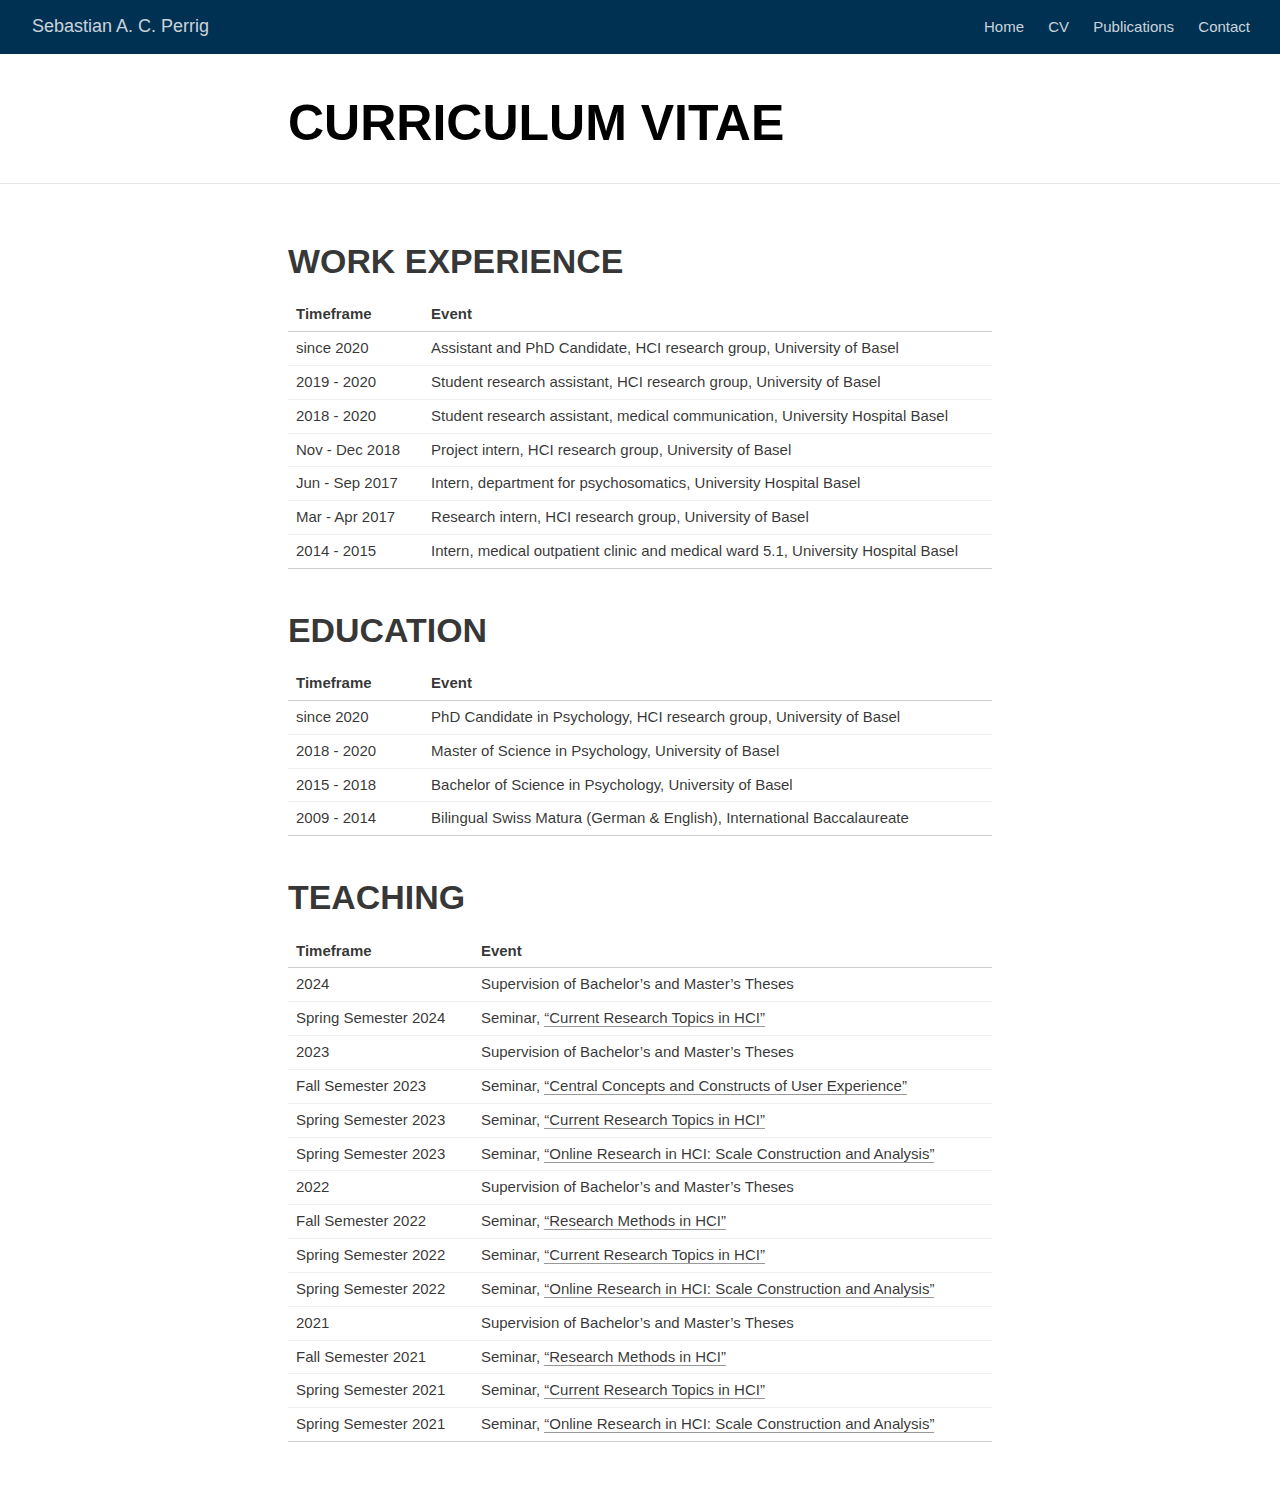
==== commit d0b3d62d: "making minor adjustments" ====
--- a/docs/about.html
+++ b/docs/about.html
@@ -2476,7 +2476,7 @@
 <tbody>
 <tr class="odd">
 <td>since 2020</td>
-<td>PhD Candidate, HCI research group, University of Basel</td>
+<td>Assistant and PhD Candidate, HCI research group, University of Basel</td>
 </tr>
 <tr class="even">
 <td>2019 - 2020</td>
@@ -2518,14 +2518,18 @@
 </thead>
 <tbody>
 <tr class="odd">
+<td>since 2020</td>
+<td>PhD Candidate in Psychology, HCI research group, University of Basel</td>
+</tr>
+<tr class="even">
 <td>2018 - 2020</td>
 <td>Master of Science in Psychology, University of Basel</td>
 </tr>
-<tr class="even">
+<tr class="odd">
 <td>2015 - 2018</td>
 <td>Bachelor of Science in Psychology, University of Basel</td>
 </tr>
-<tr class="odd">
+<tr class="even">
 <td>2009 - 2014</td>
 <td>Bilingual Swiss Matura (German &amp; English), International Baccalaureate</td>
 </tr>
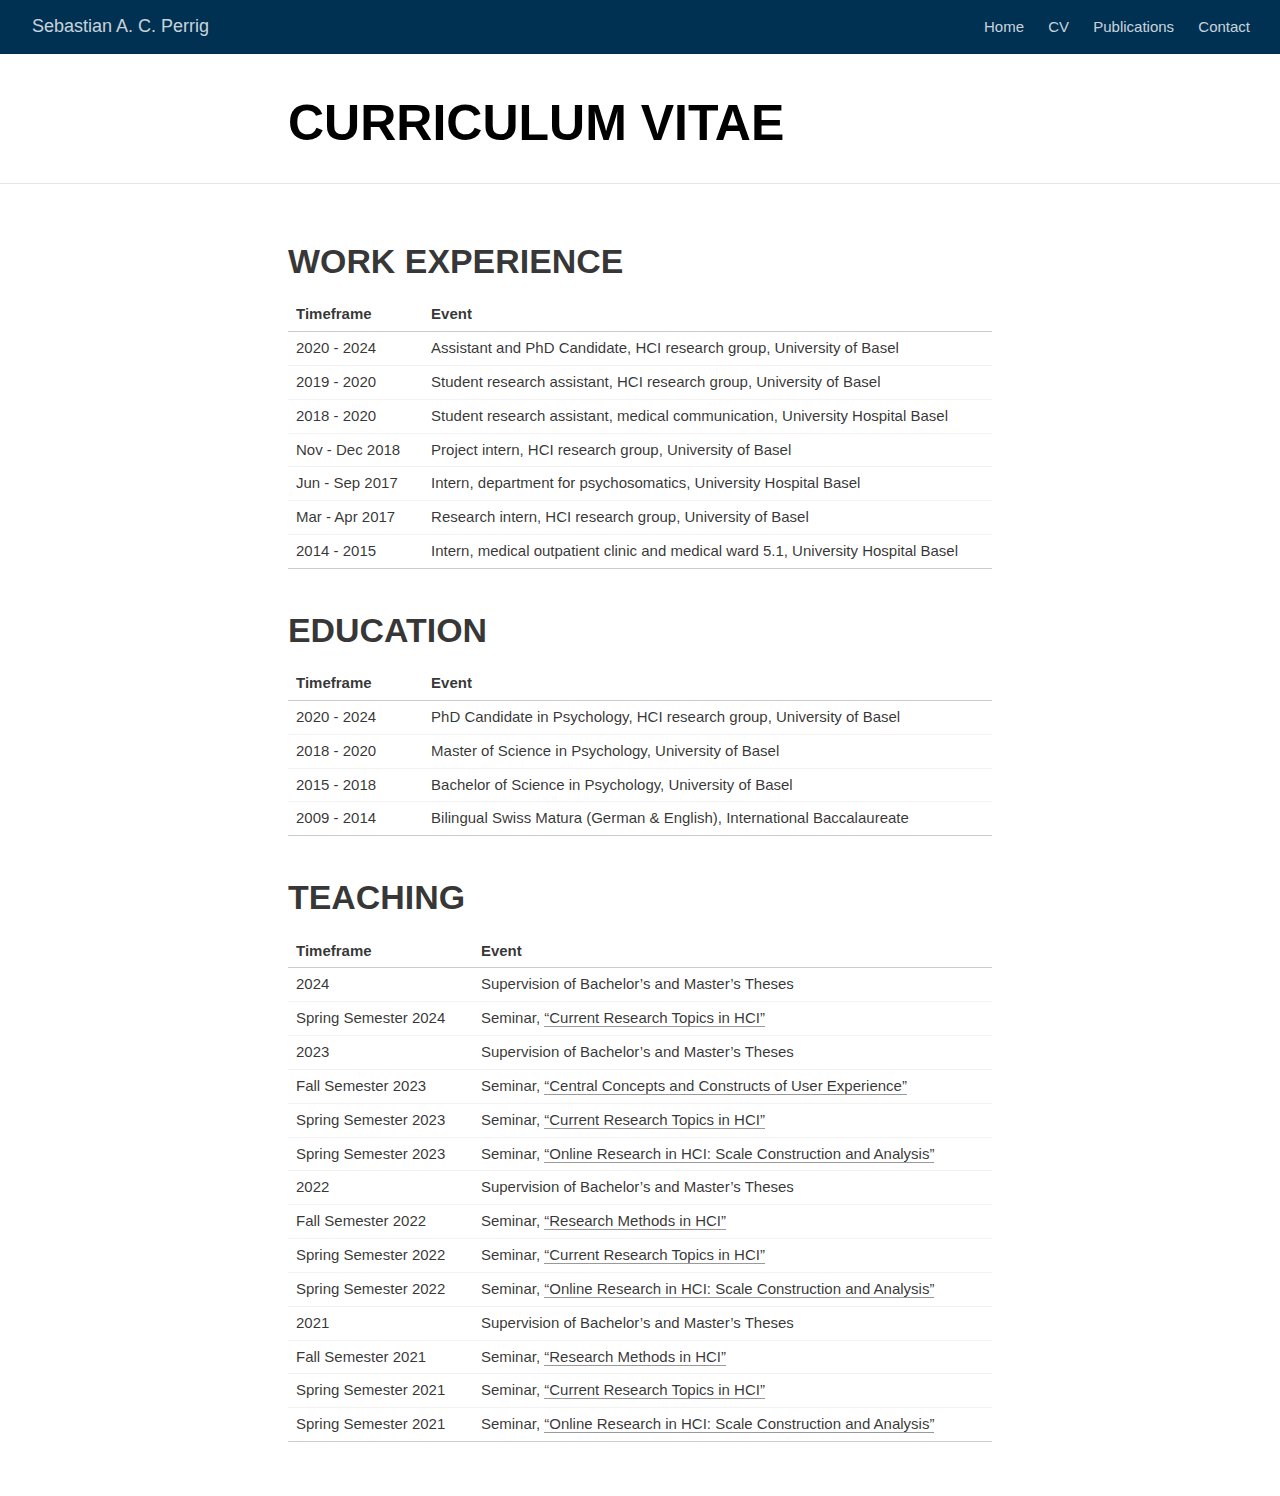
==== commit 22ab3634: "updating education" ====
--- a/docs/about.html
+++ b/docs/about.html
@@ -2408,7 +2408,7 @@
     color: var(--hover-color, white);
   }</style>
   <!--/radix_placeholder_distill-->
-  <script src="site_libs/header-attrs-2.25/header-attrs.js"></script>
+  <script src="site_libs/header-attrs-2.26/header-attrs.js"></script>
   <script src="site_libs/popper-2.6.0/popper.min.js"></script>
   <link href="site_libs/tippy-6.2.7/tippy.css" rel="stylesheet" />
   <link href="site_libs/tippy-6.2.7/tippy-light-border.css" rel="stylesheet" />
@@ -2475,7 +2475,7 @@
 </thead>
 <tbody>
 <tr class="odd">
-<td>since 2020</td>
+<td>2020 - 2024</td>
 <td>Assistant and PhD Candidate, HCI research group, University of Basel</td>
 </tr>
 <tr class="even">
@@ -2518,7 +2518,7 @@
 </thead>
 <tbody>
 <tr class="odd">
-<td>since 2020</td>
+<td>2020 - 2024</td>
 <td>PhD Candidate in Psychology, HCI research group, University of Basel</td>
 </tr>
 <tr class="even">
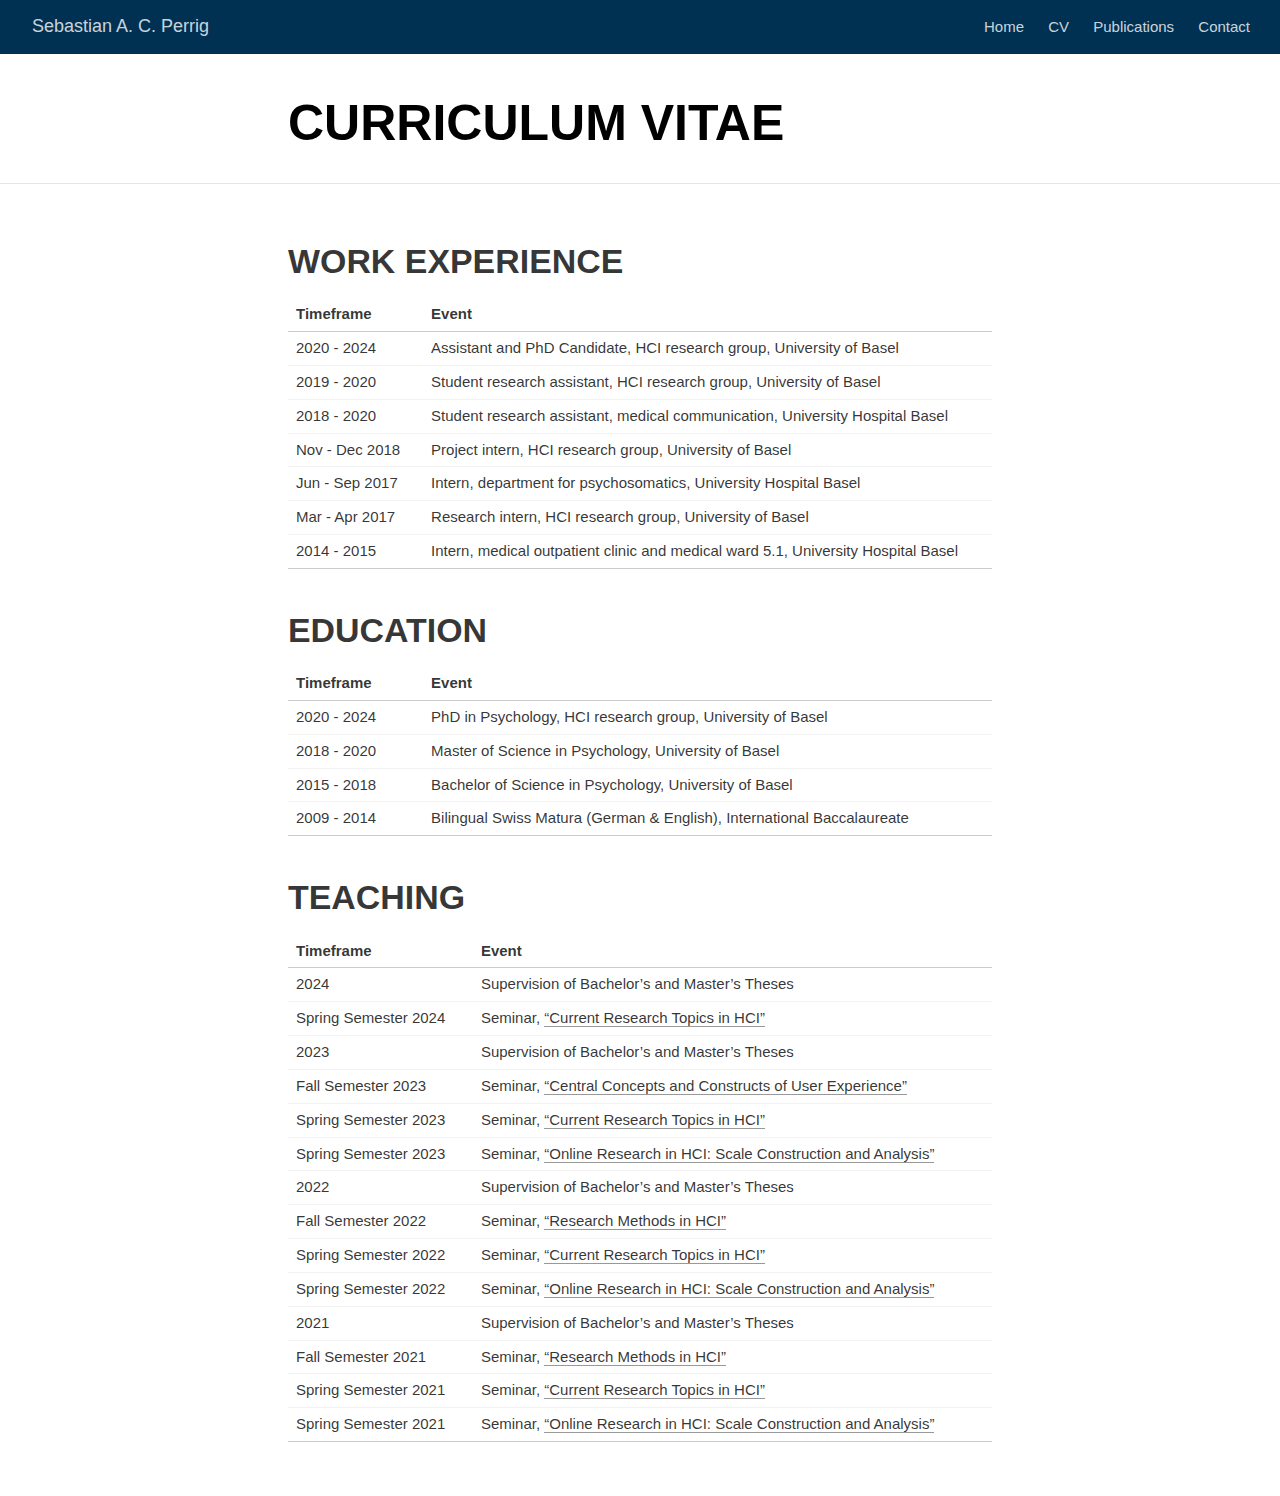
==== commit fea837e1: "updating education" ====
--- a/docs/about.html
+++ b/docs/about.html
@@ -2408,7 +2408,7 @@
     color: var(--hover-color, white);
   }</style>
   <!--/radix_placeholder_distill-->
-  <script src="site_libs/header-attrs-2.26/header-attrs.js"></script>
+  <script src="site_libs/header-attrs-2.27/header-attrs.js"></script>
   <script src="site_libs/popper-2.6.0/popper.min.js"></script>
   <link href="site_libs/tippy-6.2.7/tippy.css" rel="stylesheet" />
   <link href="site_libs/tippy-6.2.7/tippy-light-border.css" rel="stylesheet" />
@@ -2519,7 +2519,7 @@
 <tbody>
 <tr class="odd">
 <td>2020 - 2024</td>
-<td>PhD Candidate in Psychology, HCI research group, University of Basel</td>
+<td>PhD in Psychology, HCI research group, University of Basel</td>
 </tr>
 <tr class="even">
 <td>2018 - 2020</td>
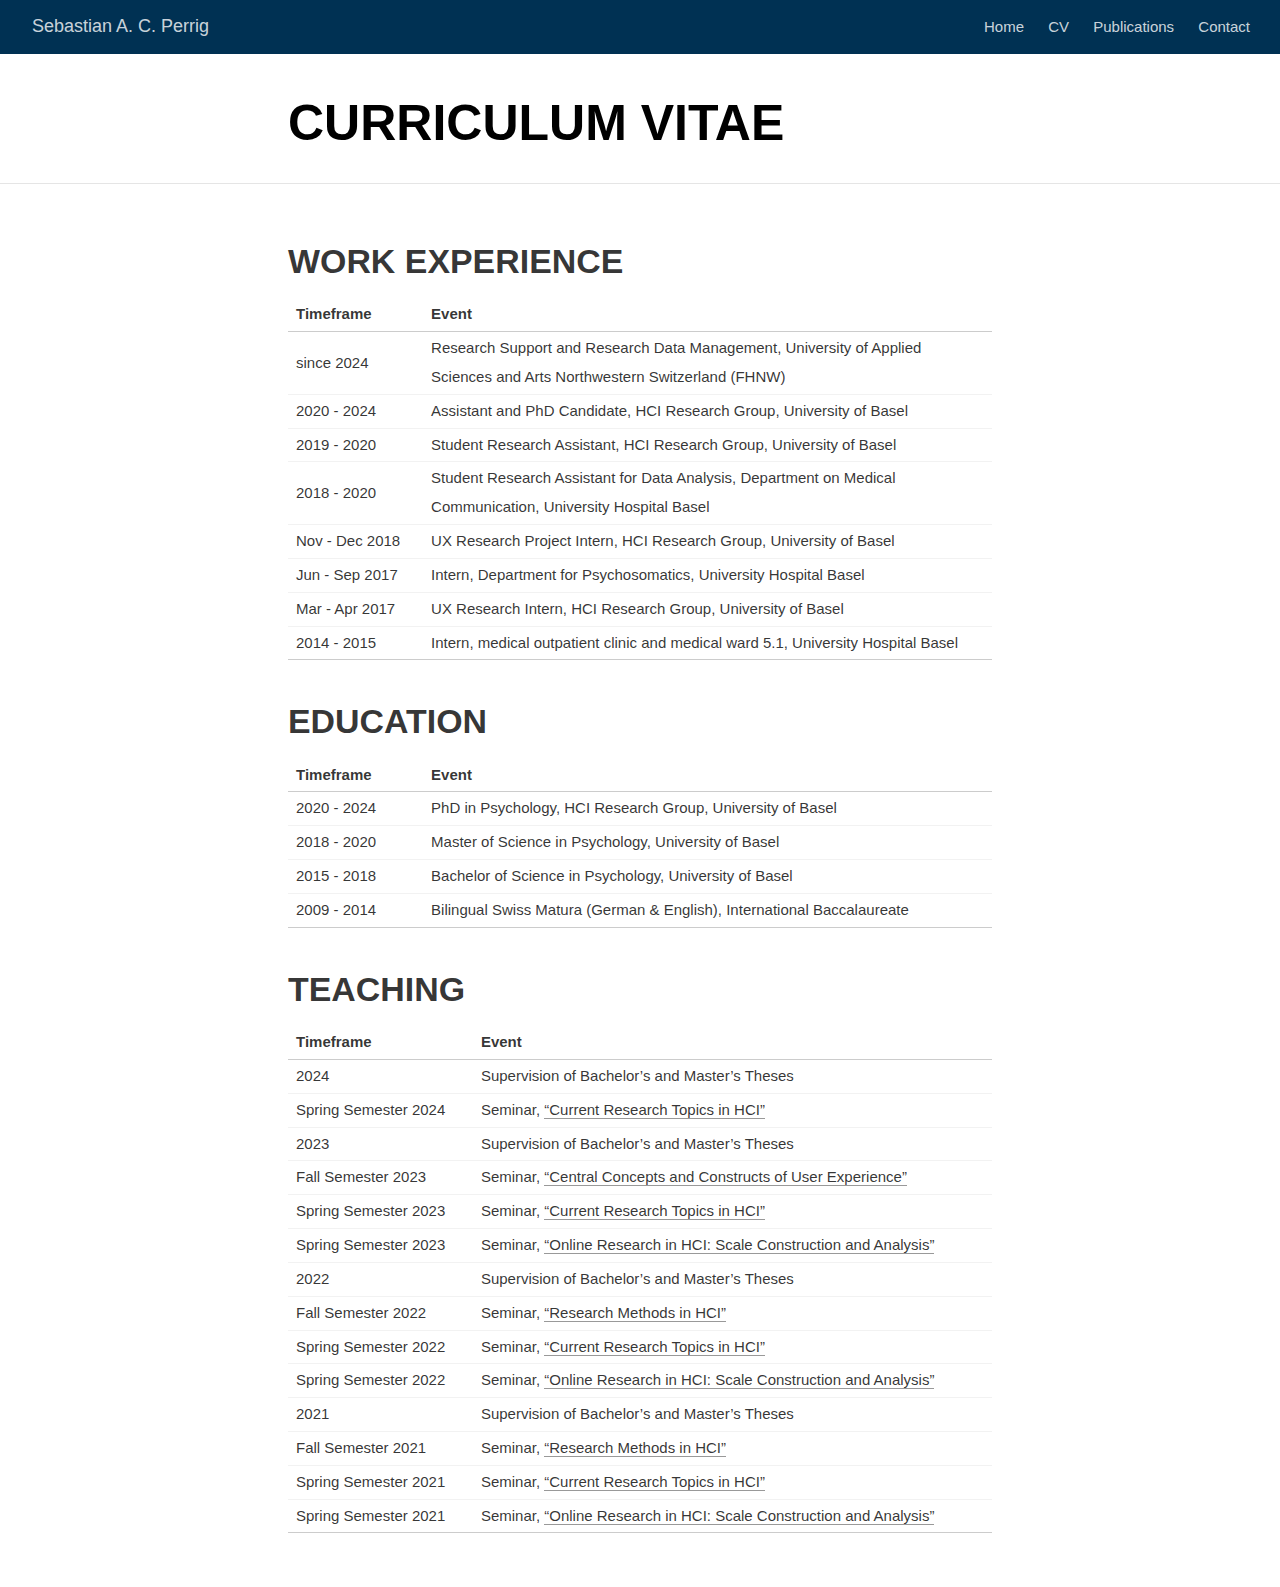
==== commit 9154a732: "updated picture and new job" ====
--- a/docs/about.html
+++ b/docs/about.html
@@ -455,8 +455,8 @@
   </style>
 
   <script src="site_libs/jquery-3.6.0/jquery-3.6.0.min.js"></script>
-  <link href="site_libs/font-awesome-6.4.2/css/all.min.css" rel="stylesheet"/>
-  <link href="site_libs/font-awesome-6.4.2/css/v4-shims.min.css" rel="stylesheet"/>
+  <link href="site_libs/font-awesome-6.5.2/css/all.min.css" rel="stylesheet"/>
+  <link href="site_libs/font-awesome-6.5.2/css/v4-shims.min.css" rel="stylesheet"/>
   <script src="site_libs/headroom-0.9.4/headroom.min.js"></script>
   <script src="site_libs/autocomplete-0.37.1/autocomplete.min.js"></script>
   <script src="site_libs/fuse-6.4.1/fuse.min.js"></script>
@@ -2408,7 +2408,7 @@
     color: var(--hover-color, white);
   }</style>
   <!--/radix_placeholder_distill-->
-  <script src="site_libs/header-attrs-2.27/header-attrs.js"></script>
+  <script src="site_libs/header-attrs-2.29/header-attrs.js"></script>
   <script src="site_libs/popper-2.6.0/popper.min.js"></script>
   <link href="site_libs/tippy-6.2.7/tippy.css" rel="stylesheet" />
   <link href="site_libs/tippy-6.2.7/tippy-light-border.css" rel="stylesheet" />
@@ -2475,30 +2475,34 @@
 </thead>
 <tbody>
 <tr class="odd">
+<td>since 2024</td>
+<td>Research Support and Research Data Management, University of Applied Sciences and Arts Northwestern Switzerland (FHNW)</td>
+</tr>
+<tr class="even">
 <td>2020 - 2024</td>
-<td>Assistant and PhD Candidate, HCI research group, University of Basel</td>
+<td>Assistant and PhD Candidate, HCI Research Group, University of Basel</td>
+</tr>
+<tr class="odd">
+<td>2019 - 2020</td>
+<td>Student Research Assistant, HCI Research Group, University of Basel</td>
 </tr>
 <tr class="even">
-<td>2019 - 2020</td>
-<td>Student research assistant, HCI research group, University of Basel</td>
+<td>2018 - 2020</td>
+<td>Student Research Assistant for Data Analysis, Department on Medical Communication, University Hospital Basel</td>
 </tr>
 <tr class="odd">
-<td>2018 - 2020</td>
-<td>Student research assistant, medical communication, University Hospital Basel</td>
+<td>Nov - Dec 2018</td>
+<td>UX Research Project Intern, HCI Research Group, University of Basel</td>
 </tr>
 <tr class="even">
-<td>Nov - Dec 2018</td>
-<td>Project intern, HCI research group, University of Basel</td>
+<td>Jun - Sep 2017</td>
+<td>Intern, Department for Psychosomatics, University Hospital Basel</td>
 </tr>
 <tr class="odd">
-<td>Jun - Sep 2017</td>
-<td>Intern, department for psychosomatics, University Hospital Basel</td>
+<td>Mar - Apr 2017</td>
+<td>UX Research Intern, HCI Research Group, University of Basel</td>
 </tr>
 <tr class="even">
-<td>Mar - Apr 2017</td>
-<td>Research intern, HCI research group, University of Basel</td>
-</tr>
-<tr class="odd">
 <td>2014 - 2015</td>
 <td>Intern, medical outpatient clinic and medical ward 5.1, University Hospital Basel</td>
 </tr>
@@ -2519,7 +2523,7 @@
 <tbody>
 <tr class="odd">
 <td>2020 - 2024</td>
-<td>PhD in Psychology, HCI research group, University of Basel</td>
+<td>PhD in Psychology, HCI Research Group, University of Basel</td>
 </tr>
 <tr class="even">
 <td>2018 - 2020</td>
--- a/docs/site_libs/font-awesome-6.5.2/css/all.min.css
+++ b/docs/site_libs/font-awesome-6.5.2/css/all.min.css
@@ -0,0 +1,9 @@
+/*!
+ * Font Awesome Free 6.5.2 by @fontawesome - https://fontawesome.com
+ * License - https://fontawesome.com/license/free (Icons: CC BY 4.0, Fonts: SIL OFL 1.1, Code: MIT License)
+ * Copyright 2024 Fonticons, Inc.
+ */
+.fa{font-family:var(--fa-style-family,"Font Awesome 6 Free");font-weight:var(--fa-style,900)}.fa,.fa-brands,.fa-classic,.fa-regular,.fa-sharp,.fa-solid,.fab,.far,.fas{-moz-osx-font-smoothing:grayscale;-webkit-font-smoothing:antialiased;display:var(--fa-display,inline-block);font-style:normal;font-variant:normal;line-height:1;text-rendering:auto}.fa-classic,.fa-regular,.fa-solid,.far,.fas{font-family:"Font Awesome 6 Free"}.fa-brands,.fab{font-family:"Font Awesome 6 Brands"}.fa-1x{font-size:1em}.fa-2x{font-size:2em}.fa-3x{font-size:3em}.fa-4x{font-size:4em}.fa-5x{font-size:5em}.fa-6x{font-size:6em}.fa-7x{font-size:7em}.fa-8x{font-size:8em}.fa-9x{font-size:9em}.fa-10x{font-size:10em}.fa-2xs{font-size:.625em;line-height:.1em;vertical-align:.225em}.fa-xs{font-size:.75em;line-height:.08333em;vertical-align:.125em}.fa-sm{font-size:.875em;line-height:.07143em;vertical-align:.05357em}.fa-lg{font-size:1.25em;line-height:.05em;vertical-align:-.075em}.fa-xl{font-size:1.5em;line-height:.04167em;vertical-align:-.125em}.fa-2xl{font-size:2em;line-height:.03125em;vertical-align:-.1875em}.fa-fw{text-align:center;width:1.25em}.fa-ul{list-style-type:none;margin-left:var(--fa-li-margin,2.5em);padding-left:0}.fa-ul>li{position:relative}.fa-li{left:calc(var(--fa-li-width, 2em)*-1);position:absolute;text-align:center;width:var(--fa-li-width,2em);line-height:inherit}.fa-border{border-radius:var(--fa-border-radius,.1em);border:var(--fa-border-width,.08em) var(--fa-border-style,solid) var(--fa-border-color,#eee);padding:var(--fa-border-padding,.2em .25em .15em)}.fa-pull-left{float:left;margin-right:var(--fa-pull-margin,.3em)}.fa-pull-right{float:right;margin-left:var(--fa-pull-margin,.3em)}.fa-beat{-webkit-animation-name:fa-beat;animation-name:fa-beat;-webkit-animation-delay:var(--fa-animation-delay,0s);animation-delay:var(--fa-animation-delay,0s);-webkit-animation-direction:var(--fa-animation-direction,normal);animation-direction:var(--fa-animation-direction,normal);-webkit-animation-duration:var(--fa-animation-duration,1s);animation-duration:var(--fa-animation-duration,1s);-webkit-animation-iteration-count:var(--fa-animation-iteration-count,infinite);animation-iteration-count:var(--fa-animation-iteration-count,infinite);-webkit-animation-timing-function:var(--fa-animation-timing,ease-in-out);animation-timing-function:var(--fa-animation-timing,ease-in-out)}.fa-bounce{-webkit-animation-name:fa-bounce;animation-name:fa-bounce;-webkit-animation-delay:var(--fa-animation-delay,0s);animation-delay:var(--fa-animation-delay,0s);-webkit-animation-direction:var(--fa-animation-direction,normal);animation-direction:var(--fa-animation-direction,normal);-webkit-animation-duration:var(--fa-animation-duration,1s);animation-duration:var(--fa-animation-duration,1s);-webkit-animation-iteration-count:var(--fa-animation-iteration-count,infinite);animation-iteration-count:var(--fa-animation-iteration-count,infinite);-webkit-animation-timing-function:var(--fa-animation-timing,cubic-bezier(.28,.84,.42,1));animation-timing-function:var(--fa-animation-timing,cubic-bezier(.28,.84,.42,1))}.fa-fade{-webkit-animation-name:fa-fade;animation-name:fa-fade;-webkit-animation-iteration-count:var(--fa-animation-iteration-count,infinite);animation-iteration-count:var(--fa-animation-iteration-count,infinite);-webkit-animation-timing-function:var(--fa-animation-timing,cubic-bezier(.4,0,.6,1));animation-timing-function:var(--fa-animation-timing,cubic-bezier(.4,0,.6,1))}.fa-beat-fade,.fa-fade{-webkit-animation-delay:var(--fa-animation-delay,0s);animation-delay:var(--fa-animation-delay,0s);-webkit-animation-direction:var(--fa-animation-direction,normal);animation-direction:var(--fa-animation-direction,normal);-webkit-animation-duration:var(--fa-animation-duration,1s);animation-duration:var(--fa-animation-duration,1s)}.fa-beat-fade{-webkit-animation-name:fa-beat-fade;animation-name:fa-beat-fade;-webkit-animation-iteration-count:var(--fa-animation-iteration-count,infinite);animation-iteration-count:var(--fa-animation-iteration-count,infinite);-webkit-animation-timing-function:var(--fa-animation-timing,cubic-bezier(.4,0,.6,1));animation-timing-function:var(--fa-animation-timing,cubic-bezier(.4,0,.6,1))}.fa-flip{-webkit-animation-name:fa-flip;animation-name:fa-flip;-webkit-animation-delay:var(--fa-animation-delay,0s);animation-delay:var(--fa-animation-delay,0s);-webkit-animation-direction:var(--fa-animation-direction,normal);animation-direction:var(--fa-animation-direction,normal);-webkit-animation-duration:var(--fa-animation-duration,1s);animation-duration:var(--fa-animation-duration,1s);-webkit-animation-iteration-count:var(--fa-animation-iteration-count,infinite);animation-iteration-count:var(--fa-animation-iteration-count,infinite);-webkit-animation-timing-function:var(--fa-animation-timing,ease-in-out);animation-timing-function:var(--fa-animation-timing,ease-in-out)}.fa-shake{-webkit-animation-name:fa-shake;animation-name:fa-shake;-webkit-animation-duration:var(--fa-animation-duration,1s);animation-duration:var(--fa-animation-duration,1s);-webkit-animation-iteration-count:var(--fa-animation-iteration-count,infinite);animation-iteration-count:var(--fa-animation-iteration-count,infinite);-webkit-animation-timing-function:var(--fa-animation-timing,linear);animation-timing-function:var(--fa-animation-timing,linear)}.fa-shake,.fa-spin{-webkit-animation-delay:var(--fa-animation-delay,0s);animation-delay:var(--fa-animation-delay,0s);-webkit-animation-direction:var(--fa-animation-direction,normal);animation-direction:var(--fa-animation-direction,normal)}.fa-spin{-webkit-animation-name:fa-spin;animation-name:fa-spin;-webkit-animation-duration:var(--fa-animation-duration,2s);animation-duration:var(--fa-animation-duration,2s);-webkit-animation-iteration-count:var(--fa-animation-iteration-count,infinite);animation-iteration-count:var(--fa-animation-iteration-count,infinite);-webkit-animation-timing-function:var(--fa-animation-timing,linear);animation-timing-function:var(--fa-animation-timing,linear)}.fa-spin-reverse{--fa-animation-direction:reverse}.fa-pulse,.fa-spin-pulse{-webkit-animation-name:fa-spin;animation-name:fa-spin;-webkit-animation-direction:var(--fa-animation-direction,normal);animation-direction:var(--fa-animation-direction,normal);-webkit-animation-duration:var(--fa-animation-duration,1s);animation-duration:var(--fa-animation-duration,1s);-webkit-animation-iteration-count:var(--fa-animation-iteration-count,infinite);animation-iteration-count:var(--fa-animation-iteration-count,infinite);-webkit-animation-timing-function:var(--fa-animation-timing,steps(8));animation-timing-function:var(--fa-animation-timing,steps(8))}@media (prefers-reduced-motion:reduce){.fa-beat,.fa-beat-fade,.fa-bounce,.fa-fade,.fa-flip,.fa-pulse,.fa-shake,.fa-spin,.fa-spin-pulse{-webkit-animation-delay:-1ms;animation-delay:-1ms;-webkit-animation-duration:1ms;animation-duration:1ms;-webkit-animation-iteration-count:1;animation-iteration-count:1;-webkit-transition-delay:0s;transition-delay:0s;-webkit-transition-duration:0s;transition-duration:0s}}@-webkit-keyframes fa-beat{0%,90%{-webkit-transform:scale(1);transform:scale(1)}45%{-webkit-transform:scale(var(--fa-beat-scale,1.25));transform:scale(var(--fa-beat-scale,1.25))}}@keyframes fa-beat{0%,90%{-webkit-transform:scale(1);transform:scale(1)}45%{-webkit-transform:scale(var(--fa-beat-scale,1.25));transform:scale(var(--fa-beat-scale,1.25))}}@-webkit-keyframes fa-bounce{0%{-webkit-transform:scale(1) translateY(0);transform:scale(1) translateY(0)}10%{-webkit-transform:scale(var(--fa-bounce-start-scale-x,1.1),var(--fa-bounce-start-scale-y,.9)) translateY(0);transform:scale(var(--fa-bounce-start-scale-x,1.1),var(--fa-bounce-start-scale-y,.9)) translateY(0)}30%{-webkit-transform:scale(var(--fa-bounce-jump-scale-x,.9),var(--fa-bounce-jump-scale-y,1.1)) translateY(var(--fa-bounce-height,-.5em));transform:scale(var(--fa-bounce-jump-scale-x,.9),var(--fa-bounce-jump-scale-y,1.1)) translateY(var(--fa-bounce-height,-.5em))}50%{-webkit-transform:scale(var(--fa-bounce-land-scale-x,1.05),var(--fa-bounce-land-scale-y,.95)) translateY(0);transform:scale(var(--fa-bounce-land-scale-x,1.05),var(--fa-bounce-land-scale-y,.95)) translateY(0)}57%{-webkit-transform:scale(1) translateY(var(--fa-bounce-rebound,-.125em));transform:scale(1) translateY(var(--fa-bounce-rebound,-.125em))}64%{-webkit-transform:scale(1) translateY(0);transform:scale(1) translateY(0)}to{-webkit-transform:scale(1) translateY(0);transform:scale(1) translateY(0)}}@keyframes fa-bounce{0%{-webkit-transform:scale(1) translateY(0);transform:scale(1) translateY(0)}10%{-webkit-transform:scale(var(--fa-bounce-start-scale-x,1.1),var(--fa-bounce-start-scale-y,.9)) translateY(0);transform:scale(var(--fa-bounce-start-scale-x,1.1),var(--fa-bounce-start-scale-y,.9)) translateY(0)}30%{-webkit-transform:scale(var(--fa-bounce-jump-scale-x,.9),var(--fa-bounce-jump-scale-y,1.1)) translateY(var(--fa-bounce-height,-.5em));transform:scale(var(--fa-bounce-jump-scale-x,.9),var(--fa-bounce-jump-scale-y,1.1)) translateY(var(--fa-bounce-height,-.5em))}50%{-webkit-transform:scale(var(--fa-bounce-land-scale-x,1.05),var(--fa-bounce-land-scale-y,.95)) translateY(0);transform:scale(var(--fa-bounce-land-scale-x,1.05),var(--fa-bounce-land-scale-y,.95)) translateY(0)}57%{-webkit-transform:scale(1) translateY(var(--fa-bounce-rebound,-.125em));transform:scale(1) translateY(var(--fa-bounce-rebound,-.125em))}64%{-webkit-transform:scale(1) translateY(0);transform:scale(1) translateY(0)}to{-webkit-transform:scale(1) translateY(0);transform:scale(1) translateY(0)}}@-webkit-keyframes fa-fade{50%{opacity:var(--fa-fade-opacity,.4)}}@keyframes fa-fade{50%{opacity:var(--fa-fade-opacity,.4)}}@-webkit-keyframes fa-beat-fade{0%,to{opacity:var(--fa-beat-fade-opacity,.4);-webkit-transform:scale(1);transform:scale(1)}50%{opacity:1;-webkit-transform:scale(var(--fa-beat-fade-scale,1.125));transform:scale(var(--fa-beat-fade-scale,1.125))}}@keyframes fa-beat-fade{0%,to{opacity:var(--fa-beat-fade-opacity,.4);-webkit-transform:scale(1);transform:scale(1)}50%{opacity:1;-webkit-transform:scale(var(--fa-beat-fade-scale,1.125));transform:scale(var(--fa-beat-fade-scale,1.125))}}@-webkit-keyframes fa-flip{50%{-webkit-transform:rotate3d(var(--fa-flip-x,0),var(--fa-flip-y,1),var(--fa-flip-z,0),var(--fa-flip-angle,-180deg));transform:rotate3d(var(--fa-flip-x,0),var(--fa-flip-y,1),var(--fa-flip-z,0),var(--fa-flip-angle,-180deg))}}@keyframes fa-flip{50%{-webkit-transform:rotate3d(var(--fa-flip-x,0),var(--fa-flip-y,1),var(--fa-flip-z,0),var(--fa-flip-angle,-180deg));transform:rotate3d(var(--fa-flip-x,0),var(--fa-flip-y,1),var(--fa-flip-z,0),var(--fa-flip-angle,-180deg))}}@-webkit-keyframes fa-shake{0%{-webkit-transform:rotate(-15deg);transform:rotate(-15deg)}4%{-webkit-transform:rotate(15deg);transform:rotate(15deg)}8%,24%{-webkit-transform:rotate(-18deg);transform:rotate(-18deg)}12%,28%{-webkit-transform:rotate(18deg);transform:rotate(18deg)}16%{-webkit-transform:rotate(-22deg);transform:rotate(-22deg)}20%{-webkit-transform:rotate(22deg);transform:rotate(22deg)}32%{-webkit-transform:rotate(-12deg);transform:rotate(-12deg)}36%{-webkit-transform:rotate(12deg);transform:rotate(12deg)}40%,to{-webkit-transform:rotate(0deg);transform:rotate(0deg)}}@keyframes fa-shake{0%{-webkit-transform:rotate(-15deg);transform:rotate(-15deg)}4%{-webkit-transform:rotate(15deg);transform:rotate(15deg)}8%,24%{-webkit-transform:rotate(-18deg);transform:rotate(-18deg)}12%,28%{-webkit-transform:rotate(18deg);transform:rotate(18deg)}16%{-webkit-transform:rotate(-22deg);transform:rotate(-22deg)}20%{-webkit-transform:rotate(22deg);transform:rotate(22deg)}32%{-webkit-transform:rotate(-12deg);transform:rotate(-12deg)}36%{-webkit-transform:rotate(12deg);transform:rotate(12deg)}40%,to{-webkit-transform:rotate(0deg);transform:rotate(0deg)}}@-webkit-keyframes fa-spin{0%{-webkit-transform:rotate(0deg);transform:rotate(0deg)}to{-webkit-transform:rotate(1turn);transform:rotate(1turn)}}@keyframes fa-spin{0%{-webkit-transform:rotate(0deg);transform:rotate(0deg)}to{-webkit-transform:rotate(1turn);transform:rotate(1turn)}}.fa-rotate-90{-webkit-transform:rotate(90deg);transform:rotate(90deg)}.fa-rotate-180{-webkit-transform:rotate(180deg);transform:rotate(180deg)}.fa-rotate-270{-webkit-transform:rotate(270deg);transform:rotate(270deg)}.fa-flip-horizontal{-webkit-transform:scaleX(-1);transform:scaleX(-1)}.fa-flip-vertical{-webkit-transform:scaleY(-1);transform:scaleY(-1)}.fa-flip-both,.fa-flip-horizontal.fa-flip-vertical{-webkit-transform:scale(-1);transform:scale(-1)}.fa-rotate-by{-webkit-transform:rotate(var(--fa-rotate-angle,0));transform:rotate(var(--fa-rotate-angle,0))}.fa-stack{display:inline-block;height:2em;line-height:2em;position:relative;vertical-align:middle;width:2.5em}.fa-stack-1x,.fa-stack-2x{left:0;position:absolute;text-align:center;width:100%;z-index:var(--fa-stack-z-index,auto)}.fa-stack-1x{line-height:inherit}.fa-stack-2x{font-size:2em}.fa-inverse{color:var(--fa-inverse,#fff)}
+
+.fa-0:before{content:"\30"}.fa-1:before{content:"\31"}.fa-2:before{content:"\32"}.fa-3:before{content:"\33"}.fa-4:before{content:"\34"}.fa-5:before{content:"\35"}.fa-6:before{content:"\36"}.fa-7:before{content:"\37"}.fa-8:before{content:"\38"}.fa-9:before{content:"\39"}.fa-fill-drip:before{content:"\f576"}.fa-arrows-to-circle:before{content:"\e4bd"}.fa-chevron-circle-right:before,.fa-circle-chevron-right:before{content:"\f138"}.fa-at:before{content:"\40"}.fa-trash-alt:before,.fa-trash-can:before{content:"\f2ed"}.fa-text-height:before{content:"\f034"}.fa-user-times:before,.fa-user-xmark:before{content:"\f235"}.fa-stethoscope:before{content:"\f0f1"}.fa-comment-alt:before,.fa-message:before{content:"\f27a"}.fa-info:before{content:"\f129"}.fa-compress-alt:before,.fa-down-left-and-up-right-to-center:before{content:"\f422"}.fa-explosion:before{content:"\e4e9"}.fa-file-alt:before,.fa-file-lines:before,.fa-file-text:before{content:"\f15c"}.fa-wave-square:before{content:"\f83e"}.fa-ring:before{content:"\f70b"}.fa-building-un:before{content:"\e4d9"}.fa-dice-three:before{content:"\f527"}.fa-calendar-alt:before,.fa-calendar-days:before{content:"\f073"}.fa-anchor-circle-check:before{content:"\e4aa"}.fa-building-circle-arrow-right:before{content:"\e4d1"}.fa-volleyball-ball:before,.fa-volleyball:before{content:"\f45f"}.fa-arrows-up-to-line:before{content:"\e4c2"}.fa-sort-desc:before,.fa-sort-down:before{content:"\f0dd"}.fa-circle-minus:before,.fa-minus-circle:before{content:"\f056"}.fa-door-open:before{content:"\f52b"}.fa-right-from-bracket:before,.fa-sign-out-alt:before{content:"\f2f5"}.fa-atom:before{content:"\f5d2"}.fa-soap:before{content:"\e06e"}.fa-heart-music-camera-bolt:before,.fa-icons:before{content:"\f86d"}.fa-microphone-alt-slash:before,.fa-microphone-lines-slash:before{content:"\f539"}.fa-bridge-circle-check:before{content:"\e4c9"}.fa-pump-medical:before{content:"\e06a"}.fa-fingerprint:before{content:"\f577"}.fa-hand-point-right:before{content:"\f0a4"}.fa-magnifying-glass-location:before,.fa-search-location:before{content:"\f689"}.fa-forward-step:before,.fa-step-forward:before{content:"\f051"}.fa-face-smile-beam:before,.fa-smile-beam:before{content:"\f5b8"}.fa-flag-checkered:before{content:"\f11e"}.fa-football-ball:before,.fa-football:before{content:"\f44e"}.fa-school-circle-exclamation:before{content:"\e56c"}.fa-crop:before{content:"\f125"}.fa-angle-double-down:before,.fa-angles-down:before{content:"\f103"}.fa-users-rectangle:before{content:"\e594"}.fa-people-roof:before{content:"\e537"}.fa-people-line:before{content:"\e534"}.fa-beer-mug-empty:before,.fa-beer:before{content:"\f0fc"}.fa-diagram-predecessor:before{content:"\e477"}.fa-arrow-up-long:before,.fa-long-arrow-up:before{content:"\f176"}.fa-burn:before,.fa-fire-flame-simple:before{content:"\f46a"}.fa-male:before,.fa-person:before{content:"\f183"}.fa-laptop:before{content:"\f109"}.fa-file-csv:before{content:"\f6dd"}.fa-menorah:before{content:"\f676"}.fa-truck-plane:before{content:"\e58f"}.fa-record-vinyl:before{content:"\f8d9"}.fa-face-grin-stars:before,.fa-grin-stars:before{content:"\f587"}.fa-bong:before{content:"\f55c"}.fa-pastafarianism:before,.fa-spaghetti-monster-flying:before{content:"\f67b"}.fa-arrow-down-up-across-line:before{content:"\e4af"}.fa-spoon:before,.fa-utensil-spoon:before{content:"\f2e5"}.fa-jar-wheat:before{content:"\e517"}.fa-envelopes-bulk:before,.fa-mail-bulk:before{content:"\f674"}.fa-file-circle-exclamation:before{content:"\e4eb"}.fa-circle-h:before,.fa-hospital-symbol:before{content:"\f47e"}.fa-pager:before{content:"\f815"}.fa-address-book:before,.fa-contact-book:before{content:"\f2b9"}.fa-strikethrough:before{content:"\f0cc"}.fa-k:before{content:"\4b"}.fa-landmark-flag:before{content:"\e51c"}.fa-pencil-alt:before,.fa-pencil:before{content:"\f303"}.fa-backward:before{content:"\f04a"}.fa-caret-right:before{content:"\f0da"}.fa-comments:before{content:"\f086"}.fa-file-clipboard:before,.fa-paste:before{content:"\f0ea"}.fa-code-pull-request:before{content:"\e13c"}.fa-clipboard-list:before{content:"\f46d"}.fa-truck-loading:before,.fa-truck-ramp-box:before{content:"\f4de"}.fa-user-check:before{content:"\f4fc"}.fa-vial-virus:before{content:"\e597"}.fa-sheet-plastic:before{content:"\e571"}.fa-blog:before{content:"\f781"}.fa-user-ninja:before{content:"\f504"}.fa-person-arrow-up-from-line:before{content:"\e539"}.fa-scroll-torah:before,.fa-torah:before{content:"\f6a0"}.fa-broom-ball:before,.fa-quidditch-broom-ball:before,.fa-quidditch:before{content:"\f458"}.fa-toggle-off:before{content:"\f204"}.fa-archive:before,.fa-box-archive:before{content:"\f187"}.fa-person-drowning:before{content:"\e545"}.fa-arrow-down-9-1:before,.fa-sort-numeric-desc:before,.fa-sort-numeric-down-alt:before{content:"\f886"}.fa-face-grin-tongue-squint:before,.fa-grin-tongue-squint:before{content:"\f58a"}.fa-spray-can:before{content:"\f5bd"}.fa-truck-monster:before{content:"\f63b"}.fa-w:before{content:"\57"}.fa-earth-africa:before,.fa-globe-africa:before{content:"\f57c"}.fa-rainbow:before{content:"\f75b"}.fa-circle-notch:before{content:"\f1ce"}.fa-tablet-alt:before,.fa-tablet-screen-button:before{content:"\f3fa"}.fa-paw:before{content:"\f1b0"}.fa-cloud:before{content:"\f0c2"}.fa-trowel-bricks:before{content:"\e58a"}.fa-face-flushed:before,.fa-flushed:before{content:"\f579"}.fa-hospital-user:before{content:"\f80d"}.fa-tent-arrow-left-right:before{content:"\e57f"}.fa-gavel:before,.fa-legal:before{content:"\f0e3"}.fa-binoculars:before{content:"\f1e5"}.fa-microphone-slash:before{content:"\f131"}.fa-box-tissue:before{content:"\e05b"}.fa-motorcycle:before{content:"\f21c"}.fa-bell-concierge:before,.fa-concierge-bell:before{content:"\f562"}.fa-pen-ruler:before,.fa-pencil-ruler:before{content:"\f5ae"}.fa-people-arrows-left-right:before,.fa-people-arrows:before{content:"\e068"}.fa-mars-and-venus-burst:before{content:"\e523"}.fa-caret-square-right:before,.fa-square-caret-right:before{content:"\f152"}.fa-cut:before,.fa-scissors:before{content:"\f0c4"}.fa-sun-plant-wilt:before{content:"\e57a"}.fa-toilets-portable:before{content:"\e584"}.fa-hockey-puck:before{content:"\f453"}.fa-table:before{content:"\f0ce"}.fa-magnifying-glass-arrow-right:before{content:"\e521"}.fa-digital-tachograph:before,.fa-tachograph-digital:before{content:"\f566"}.fa-users-slash:before{content:"\e073"}.fa-clover:before{content:"\e139"}.fa-mail-reply:before,.fa-reply:before{content:"\f3e5"}.fa-star-and-crescent:before{content:"\f699"}.fa-house-fire:before{content:"\e50c"}.fa-minus-square:before,.fa-square-minus:before{content:"\f146"}.fa-helicopter:before{content:"\f533"}.fa-compass:before{content:"\f14e"}.fa-caret-square-down:before,.fa-square-caret-down:before{content:"\f150"}.fa-file-circle-question:before{content:"\e4ef"}.fa-laptop-code:before{content:"\f5fc"}.fa-swatchbook:before{content:"\f5c3"}.fa-prescription-bottle:before{content:"\f485"}.fa-bars:before,.fa-navicon:before{content:"\f0c9"}.fa-people-group:before{content:"\e533"}.fa-hourglass-3:before,.fa-hourglass-end:before{content:"\f253"}.fa-heart-broken:before,.fa-heart-crack:before{content:"\f7a9"}.fa-external-link-square-alt:before,.fa-square-up-right:before{content:"\f360"}.fa-face-kiss-beam:before,.fa-kiss-beam:before{content:"\f597"}.fa-film:before{content:"\f008"}.fa-ruler-horizontal:before{content:"\f547"}.fa-people-robbery:before{content:"\e536"}.fa-lightbulb:before{content:"\f0eb"}.fa-caret-left:before{content:"\f0d9"}.fa-circle-exclamation:before,.fa-exclamation-circle:before{content:"\f06a"}.fa-school-circle-xmark:before{content:"\e56d"}.fa-arrow-right-from-bracket:before,.fa-sign-out:before{content:"\f08b"}.fa-chevron-circle-down:before,.fa-circle-chevron-down:before{content:"\f13a"}.fa-unlock-alt:before,.fa-unlock-keyhole:before{content:"\f13e"}.fa-cloud-showers-heavy:before{content:"\f740"}.fa-headphones-alt:before,.fa-headphones-simple:before{content:"\f58f"}.fa-sitemap:before{content:"\f0e8"}.fa-circle-dollar-to-slot:before,.fa-donate:before{content:"\f4b9"}.fa-memory:before{content:"\f538"}.fa-road-spikes:before{content:"\e568"}.fa-fire-burner:before{content:"\e4f1"}.fa-flag:before{content:"\f024"}.fa-hanukiah:before{content:"\f6e6"}.fa-feather:before{content:"\f52d"}.fa-volume-down:before,.fa-volume-low:before{content:"\f027"}.fa-comment-slash:before{content:"\f4b3"}.fa-cloud-sun-rain:before{content:"\f743"}.fa-compress:before{content:"\f066"}.fa-wheat-alt:before,.fa-wheat-awn:before{content:"\e2cd"}.fa-ankh:before{content:"\f644"}.fa-hands-holding-child:before{content:"\e4fa"}.fa-asterisk:before{content:"\2a"}.fa-check-square:before,.fa-square-check:before{content:"\f14a"}.fa-peseta-sign:before{content:"\e221"}.fa-header:before,.fa-heading:before{content:"\f1dc"}.fa-ghost:before{content:"\f6e2"}.fa-list-squares:before,.fa-list:before{content:"\f03a"}.fa-phone-square-alt:before,.fa-square-phone-flip:before{content:"\f87b"}.fa-cart-plus:before{content:"\f217"}.fa-gamepad:before{content:"\f11b"}.fa-circle-dot:before,.fa-dot-circle:before{content:"\f192"}.fa-dizzy:before,.fa-face-dizzy:before{content:"\f567"}.fa-egg:before{content:"\f7fb"}.fa-house-medical-circle-xmark:before{content:"\e513"}.fa-campground:before{content:"\f6bb"}.fa-folder-plus:before{content:"\f65e"}.fa-futbol-ball:before,.fa-futbol:before,.fa-soccer-ball:before{content:"\f1e3"}.fa-paint-brush:before,.fa-paintbrush:before{content:"\f1fc"}.fa-lock:before{content:"\f023"}.fa-gas-pump:before{content:"\f52f"}.fa-hot-tub-person:before,.fa-hot-tub:before{content:"\f593"}.fa-map-location:before,.fa-map-marked:before{content:"\f59f"}.fa-house-flood-water:before{content:"\e50e"}.fa-tree:before{content:"\f1bb"}.fa-bridge-lock:before{content:"\e4cc"}.fa-sack-dollar:before{content:"\f81d"}.fa-edit:before,.fa-pen-to-square:before{content:"\f044"}.fa-car-side:before{content:"\f5e4"}.fa-share-alt:before,.fa-share-nodes:before{content:"\f1e0"}.fa-heart-circle-minus:before{content:"\e4ff"}.fa-hourglass-2:before,.fa-hourglass-half:before{content:"\f252"}.fa-microscope:before{content:"\f610"}.fa-sink:before{content:"\e06d"}.fa-bag-shopping:before,.fa-shopping-bag:before{content:"\f290"}.fa-arrow-down-z-a:before,.fa-sort-alpha-desc:before,.fa-sort-alpha-down-alt:before{content:"\f881"}.fa-mitten:before{content:"\f7b5"}.fa-person-rays:before{content:"\e54d"}.fa-users:before{content:"\f0c0"}.fa-eye-slash:before{content:"\f070"}.fa-flask-vial:before{content:"\e4f3"}.fa-hand-paper:before,.fa-hand:before{content:"\f256"}.fa-om:before{content:"\f679"}.fa-worm:before{content:"\e599"}.fa-house-circle-xmark:before{content:"\e50b"}.fa-plug:before{content:"\f1e6"}.fa-chevron-up:before{content:"\f077"}.fa-hand-spock:before{content:"\f259"}.fa-stopwatch:before{content:"\f2f2"}.fa-face-kiss:before,.fa-kiss:before{content:"\f596"}.fa-bridge-circle-xmark:before{content:"\e4cb"}.fa-face-grin-tongue:before,.fa-grin-tongue:before{content:"\f589"}.fa-chess-bishop:before{content:"\f43a"}.fa-face-grin-wink:before,.fa-grin-wink:before{content:"\f58c"}.fa-deaf:before,.fa-deafness:before,.fa-ear-deaf:before,.fa-hard-of-hearing:before{content:"\f2a4"}.fa-road-circle-check:before{content:"\e564"}.fa-dice-five:before{content:"\f523"}.fa-rss-square:before,.fa-square-rss:before{content:"\f143"}.fa-land-mine-on:before{content:"\e51b"}.fa-i-cursor:before{content:"\f246"}.fa-stamp:before{content:"\f5bf"}.fa-stairs:before{content:"\e289"}.fa-i:before{content:"\49"}.fa-hryvnia-sign:before,.fa-hryvnia:before{content:"\f6f2"}.fa-pills:before{content:"\f484"}.fa-face-grin-wide:before,.fa-grin-alt:before{content:"\f581"}.fa-tooth:before{content:"\f5c9"}.fa-v:before{content:"\56"}.fa-bangladeshi-taka-sign:before{content:"\e2e6"}.fa-bicycle:before{content:"\f206"}.fa-rod-asclepius:before,.fa-rod-snake:before,.fa-staff-aesculapius:before,.fa-staff-snake:before{content:"\e579"}.fa-head-side-cough-slash:before{content:"\e062"}.fa-ambulance:before,.fa-truck-medical:before{content:"\f0f9"}.fa-wheat-awn-circle-exclamation:before{content:"\e598"}.fa-snowman:before{content:"\f7d0"}.fa-mortar-pestle:before{content:"\f5a7"}.fa-road-barrier:before{content:"\e562"}.fa-school:before{content:"\f549"}.fa-igloo:before{content:"\f7ae"}.fa-joint:before{content:"\f595"}.fa-angle-right:before{content:"\f105"}.fa-horse:before{content:"\f6f0"}.fa-q:before{content:"\51"}.fa-g:before{content:"\47"}.fa-notes-medical:before{content:"\f481"}.fa-temperature-2:before,.fa-temperature-half:before,.fa-thermometer-2:before,.fa-thermometer-half:before{content:"\f2c9"}.fa-dong-sign:before{content:"\e169"}.fa-capsules:before{content:"\f46b"}.fa-poo-bolt:before,.fa-poo-storm:before{content:"\f75a"}.fa-face-frown-open:before,.fa-frown-open:before{content:"\f57a"}.fa-hand-point-up:before{content:"\f0a6"}.fa-money-bill:before{content:"\f0d6"}.fa-bookmark:before{content:"\f02e"}.fa-align-justify:before{content:"\f039"}.fa-umbrella-beach:before{content:"\f5ca"}.fa-helmet-un:before{content:"\e503"}.fa-bullseye:before{content:"\f140"}.fa-bacon:before{content:"\f7e5"}.fa-hand-point-down:before{content:"\f0a7"}.fa-arrow-up-from-bracket:before{content:"\e09a"}.fa-folder-blank:before,.fa-folder:before{content:"\f07b"}.fa-file-medical-alt:before,.fa-file-waveform:before{content:"\f478"}.fa-radiation:before{content:"\f7b9"}.fa-chart-simple:before{content:"\e473"}.fa-mars-stroke:before{content:"\f229"}.fa-vial:before{content:"\f492"}.fa-dashboard:before,.fa-gauge-med:before,.fa-gauge:before,.fa-tachometer-alt-average:before{content:"\f624"}.fa-magic-wand-sparkles:before,.fa-wand-magic-sparkles:before{content:"\e2ca"}.fa-e:before{content:"\45"}.fa-pen-alt:before,.fa-pen-clip:before{content:"\f305"}.fa-bridge-circle-exclamation:before{content:"\e4ca"}.fa-user:before{content:"\f007"}.fa-school-circle-check:before{content:"\e56b"}.fa-dumpster:before{content:"\f793"}.fa-shuttle-van:before,.fa-van-shuttle:before{content:"\f5b6"}.fa-building-user:before{content:"\e4da"}.fa-caret-square-left:before,.fa-square-caret-left:before{content:"\f191"}.fa-highlighter:before{content:"\f591"}.fa-key:before{content:"\f084"}.fa-bullhorn:before{content:"\f0a1"}.fa-globe:before{content:"\f0ac"}.fa-synagogue:before{content:"\f69b"}.fa-person-half-dress:before{content:"\e548"}.fa-road-bridge:before{content:"\e563"}.fa-location-arrow:before{content:"\f124"}.fa-c:before{content:"\43"}.fa-tablet-button:before{content:"\f10a"}.fa-building-lock:before{content:"\e4d6"}.fa-pizza-slice:before{content:"\f818"}.fa-money-bill-wave:before{content:"\f53a"}.fa-area-chart:before,.fa-chart-area:before{content:"\f1fe"}.fa-house-flag:before{content:"\e50d"}.fa-person-circle-minus:before{content:"\e540"}.fa-ban:before,.fa-cancel:before{content:"\f05e"}.fa-camera-rotate:before{content:"\e0d8"}.fa-air-freshener:before,.fa-spray-can-sparkles:before{content:"\f5d0"}.fa-star:before{content:"\f005"}.fa-repeat:before{content:"\f363"}.fa-cross:before{content:"\f654"}.fa-box:before{content:"\f466"}.fa-venus-mars:before{content:"\f228"}.fa-arrow-pointer:before,.fa-mouse-pointer:before{content:"\f245"}.fa-expand-arrows-alt:before,.fa-maximize:before{content:"\f31e"}.fa-charging-station:before{content:"\f5e7"}.fa-shapes:before,.fa-triangle-circle-square:before{content:"\f61f"}.fa-random:before,.fa-shuffle:before{content:"\f074"}.fa-person-running:before,.fa-running:before{content:"\f70c"}.fa-mobile-retro:before{content:"\e527"}.fa-grip-lines-vertical:before{content:"\f7a5"}.fa-spider:before{content:"\f717"}.fa-hands-bound:before{content:"\e4f9"}.fa-file-invoice-dollar:before{content:"\f571"}.fa-plane-circle-exclamation:before{content:"\e556"}.fa-x-ray:before{content:"\f497"}.fa-spell-check:before{content:"\f891"}.fa-slash:before{content:"\f715"}.fa-computer-mouse:before,.fa-mouse:before{content:"\f8cc"}.fa-arrow-right-to-bracket:before,.fa-sign-in:before{content:"\f090"}.fa-shop-slash:before,.fa-store-alt-slash:before{content:"\e070"}.fa-server:before{content:"\f233"}.fa-virus-covid-slash:before{content:"\e4a9"}.fa-shop-lock:before{content:"\e4a5"}.fa-hourglass-1:before,.fa-hourglass-start:before{content:"\f251"}.fa-blender-phone:before{content:"\f6b6"}.fa-building-wheat:before{content:"\e4db"}.fa-person-breastfeeding:before{content:"\e53a"}.fa-right-to-bracket:before,.fa-sign-in-alt:before{content:"\f2f6"}.fa-venus:before{content:"\f221"}.fa-passport:before{content:"\f5ab"}.fa-heart-pulse:before,.fa-heartbeat:before{content:"\f21e"}.fa-people-carry-box:before,.fa-people-carry:before{content:"\f4ce"}.fa-temperature-high:before{content:"\f769"}.fa-microchip:before{content:"\f2db"}.fa-crown:before{content:"\f521"}.fa-weight-hanging:before{content:"\f5cd"}.fa-xmarks-lines:before{content:"\e59a"}.fa-file-prescription:before{content:"\f572"}.fa-weight-scale:before,.fa-weight:before{content:"\f496"}.fa-user-friends:before,.fa-user-group:before{content:"\f500"}.fa-arrow-up-a-z:before,.fa-sort-alpha-up:before{content:"\f15e"}.fa-chess-knight:before{content:"\f441"}.fa-face-laugh-squint:before,.fa-laugh-squint:before{content:"\f59b"}.fa-wheelchair:before{content:"\f193"}.fa-arrow-circle-up:before,.fa-circle-arrow-up:before{content:"\f0aa"}.fa-toggle-on:before{content:"\f205"}.fa-person-walking:before,.fa-walking:before{content:"\f554"}.fa-l:before{content:"\4c"}.fa-fire:before{content:"\f06d"}.fa-bed-pulse:before,.fa-procedures:before{content:"\f487"}.fa-shuttle-space:before,.fa-space-shuttle:before{content:"\f197"}.fa-face-laugh:before,.fa-laugh:before{content:"\f599"}.fa-folder-open:before{content:"\f07c"}.fa-heart-circle-plus:before{content:"\e500"}.fa-code-fork:before{content:"\e13b"}.fa-city:before{content:"\f64f"}.fa-microphone-alt:before,.fa-microphone-lines:before{content:"\f3c9"}.fa-pepper-hot:before{content:"\f816"}.fa-unlock:before{content:"\f09c"}.fa-colon-sign:before{content:"\e140"}.fa-headset:before{content:"\f590"}.fa-store-slash:before{content:"\e071"}.fa-road-circle-xmark:before{content:"\e566"}.fa-user-minus:before{content:"\f503"}.fa-mars-stroke-up:before,.fa-mars-stroke-v:before{content:"\f22a"}.fa-champagne-glasses:before,.fa-glass-cheers:before{content:"\f79f"}.fa-clipboard:before{content:"\f328"}.fa-house-circle-exclamation:before{content:"\e50a"}.fa-file-arrow-up:before,.fa-file-upload:before{content:"\f574"}.fa-wifi-3:before,.fa-wifi-strong:before,.fa-wifi:before{content:"\f1eb"}.fa-bath:before,.fa-bathtub:before{content:"\f2cd"}.fa-underline:before{content:"\f0cd"}.fa-user-edit:before,.fa-user-pen:before{content:"\f4ff"}.fa-signature:before{content:"\f5b7"}.fa-stroopwafel:before{content:"\f551"}.fa-bold:before{content:"\f032"}.fa-anchor-lock:before{content:"\e4ad"}.fa-building-ngo:before{content:"\e4d7"}.fa-manat-sign:before{content:"\e1d5"}.fa-not-equal:before{content:"\f53e"}.fa-border-style:before,.fa-border-top-left:before{content:"\f853"}.fa-map-location-dot:before,.fa-map-marked-alt:before{content:"\f5a0"}.fa-jedi:before{content:"\f669"}.fa-poll:before,.fa-square-poll-vertical:before{content:"\f681"}.fa-mug-hot:before{content:"\f7b6"}.fa-battery-car:before,.fa-car-battery:before{content:"\f5df"}.fa-gift:before{content:"\f06b"}.fa-dice-two:before{content:"\f528"}.fa-chess-queen:before{content:"\f445"}.fa-glasses:before{content:"\f530"}.fa-chess-board:before{content:"\f43c"}.fa-building-circle-check:before{content:"\e4d2"}.fa-person-chalkboard:before{content:"\e53d"}.fa-mars-stroke-h:before,.fa-mars-stroke-right:before{content:"\f22b"}.fa-hand-back-fist:before,.fa-hand-rock:before{content:"\f255"}.fa-caret-square-up:before,.fa-square-caret-up:before{content:"\f151"}.fa-cloud-showers-water:before{content:"\e4e4"}.fa-bar-chart:before,.fa-chart-bar:before{content:"\f080"}.fa-hands-bubbles:before,.fa-hands-wash:before{content:"\e05e"}.fa-less-than-equal:before{content:"\f537"}.fa-train:before{content:"\f238"}.fa-eye-low-vision:before,.fa-low-vision:before{content:"\f2a8"}.fa-crow:before{content:"\f520"}.fa-sailboat:before{content:"\e445"}.fa-window-restore:before{content:"\f2d2"}.fa-plus-square:before,.fa-square-plus:before{content:"\f0fe"}.fa-torii-gate:before{content:"\f6a1"}.fa-frog:before{content:"\f52e"}.fa-bucket:before{content:"\e4cf"}.fa-image:before{content:"\f03e"}.fa-microphone:before{content:"\f130"}.fa-cow:before{content:"\f6c8"}.fa-caret-up:before{content:"\f0d8"}.fa-screwdriver:before{content:"\f54a"}.fa-folder-closed:before{content:"\e185"}.fa-house-tsunami:before{content:"\e515"}.fa-square-nfi:before{content:"\e576"}.fa-arrow-up-from-ground-water:before{content:"\e4b5"}.fa-glass-martini-alt:before,.fa-martini-glass:before{content:"\f57b"}.fa-rotate-back:before,.fa-rotate-backward:before,.fa-rotate-left:before,.fa-undo-alt:before{content:"\f2ea"}.fa-columns:before,.fa-table-columns:before{content:"\f0db"}.fa-lemon:before{content:"\f094"}.fa-head-side-mask:before{content:"\e063"}.fa-handshake:before{content:"\f2b5"}.fa-gem:before{content:"\f3a5"}.fa-dolly-box:before,.fa-dolly:before{content:"\f472"}.fa-smoking:before{content:"\f48d"}.fa-compress-arrows-alt:before,.fa-minimize:before{content:"\f78c"}.fa-monument:before{content:"\f5a6"}.fa-snowplow:before{content:"\f7d2"}.fa-angle-double-right:before,.fa-angles-right:before{content:"\f101"}.fa-cannabis:before{content:"\f55f"}.fa-circle-play:before,.fa-play-circle:before{content:"\f144"}.fa-tablets:before{content:"\f490"}.fa-ethernet:before{content:"\f796"}.fa-eur:before,.fa-euro-sign:before,.fa-euro:before{content:"\f153"}.fa-chair:before{content:"\f6c0"}.fa-check-circle:before,.fa-circle-check:before{content:"\f058"}.fa-circle-stop:before,.fa-stop-circle:before{content:"\f28d"}.fa-compass-drafting:before,.fa-drafting-compass:before{content:"\f568"}.fa-plate-wheat:before{content:"\e55a"}.fa-icicles:before{content:"\f7ad"}.fa-person-shelter:before{content:"\e54f"}.fa-neuter:before{content:"\f22c"}.fa-id-badge:before{content:"\f2c1"}.fa-marker:before{content:"\f5a1"}.fa-face-laugh-beam:before,.fa-laugh-beam:before{content:"\f59a"}.fa-helicopter-symbol:before{content:"\e502"}.fa-universal-access:before{content:"\f29a"}.fa-chevron-circle-up:before,.fa-circle-chevron-up:before{content:"\f139"}.fa-lari-sign:before{content:"\e1c8"}.fa-volcano:before{content:"\f770"}.fa-person-walking-dashed-line-arrow-right:before{content:"\e553"}.fa-gbp:before,.fa-pound-sign:before,.fa-sterling-sign:before{content:"\f154"}.fa-viruses:before{content:"\e076"}.fa-square-person-confined:before{content:"\e577"}.fa-user-tie:before{content:"\f508"}.fa-arrow-down-long:before,.fa-long-arrow-down:before{content:"\f175"}.fa-tent-arrow-down-to-line:before{content:"\e57e"}.fa-certificate:before{content:"\f0a3"}.fa-mail-reply-all:before,.fa-reply-all:before{content:"\f122"}.fa-suitcase:before{content:"\f0f2"}.fa-person-skating:before,.fa-skating:before{content:"\f7c5"}.fa-filter-circle-dollar:before,.fa-funnel-dollar:before{content:"\f662"}.fa-camera-retro:before{content:"\f083"}.fa-arrow-circle-down:before,.fa-circle-arrow-down:before{content:"\f0ab"}.fa-arrow-right-to-file:before,.fa-file-import:before{content:"\f56f"}.fa-external-link-square:before,.fa-square-arrow-up-right:before{content:"\f14c"}.fa-box-open:before{content:"\f49e"}.fa-scroll:before{content:"\f70e"}.fa-spa:before{content:"\f5bb"}.fa-location-pin-lock:before{content:"\e51f"}.fa-pause:before{content:"\f04c"}.fa-hill-avalanche:before{content:"\e507"}.fa-temperature-0:before,.fa-temperature-empty:before,.fa-thermometer-0:before,.fa-thermometer-empty:before{content:"\f2cb"}.fa-bomb:before{content:"\f1e2"}.fa-registered:before{content:"\f25d"}.fa-address-card:before,.fa-contact-card:before,.fa-vcard:before{content:"\f2bb"}.fa-balance-scale-right:before,.fa-scale-unbalanced-flip:before{content:"\f516"}.fa-subscript:before{content:"\f12c"}.fa-diamond-turn-right:before,.fa-directions:before{content:"\f5eb"}.fa-burst:before{content:"\e4dc"}.fa-house-laptop:before,.fa-laptop-house:before{content:"\e066"}.fa-face-tired:before,.fa-tired:before{content:"\f5c8"}.fa-money-bills:before{content:"\e1f3"}.fa-smog:before{content:"\f75f"}.fa-crutch:before{content:"\f7f7"}.fa-cloud-arrow-up:before,.fa-cloud-upload-alt:before,.fa-cloud-upload:before{content:"\f0ee"}.fa-palette:before{content:"\f53f"}.fa-arrows-turn-right:before{content:"\e4c0"}.fa-vest:before{content:"\e085"}.fa-ferry:before{content:"\e4ea"}.fa-arrows-down-to-people:before{content:"\e4b9"}.fa-seedling:before,.fa-sprout:before{content:"\f4d8"}.fa-arrows-alt-h:before,.fa-left-right:before{content:"\f337"}.fa-boxes-packing:before{content:"\e4c7"}.fa-arrow-circle-left:before,.fa-circle-arrow-left:before{content:"\f0a8"}.fa-group-arrows-rotate:before{content:"\e4f6"}.fa-bowl-food:before{content:"\e4c6"}.fa-candy-cane:before{content:"\f786"}.fa-arrow-down-wide-short:before,.fa-sort-amount-asc:before,.fa-sort-amount-down:before{content:"\f160"}.fa-cloud-bolt:before,.fa-thunderstorm:before{content:"\f76c"}.fa-remove-format:before,.fa-text-slash:before{content:"\f87d"}.fa-face-smile-wink:before,.fa-smile-wink:before{content:"\f4da"}.fa-file-word:before{content:"\f1c2"}.fa-file-powerpoint:before{content:"\f1c4"}.fa-arrows-h:before,.fa-arrows-left-right:before{content:"\f07e"}.fa-house-lock:before{content:"\e510"}.fa-cloud-arrow-down:before,.fa-cloud-download-alt:before,.fa-cloud-download:before{content:"\f0ed"}.fa-children:before{content:"\e4e1"}.fa-blackboard:before,.fa-chalkboard:before{content:"\f51b"}.fa-user-alt-slash:before,.fa-user-large-slash:before{content:"\f4fa"}.fa-envelope-open:before{content:"\f2b6"}.fa-handshake-alt-slash:before,.fa-handshake-simple-slash:before{content:"\e05f"}.fa-mattress-pillow:before{content:"\e525"}.fa-guarani-sign:before{content:"\e19a"}.fa-arrows-rotate:before,.fa-refresh:before,.fa-sync:before{content:"\f021"}.fa-fire-extinguisher:before{content:"\f134"}.fa-cruzeiro-sign:before{content:"\e152"}.fa-greater-than-equal:before{content:"\f532"}.fa-shield-alt:before,.fa-shield-halved:before{content:"\f3ed"}.fa-atlas:before,.fa-book-atlas:before{content:"\f558"}.fa-virus:before{content:"\e074"}.fa-envelope-circle-check:before{content:"\e4e8"}.fa-layer-group:before{content:"\f5fd"}.fa-arrows-to-dot:before{content:"\e4be"}.fa-archway:before{content:"\f557"}.fa-heart-circle-check:before{content:"\e4fd"}.fa-house-chimney-crack:before,.fa-house-damage:before{content:"\f6f1"}.fa-file-archive:before,.fa-file-zipper:before{content:"\f1c6"}.fa-square:before{content:"\f0c8"}.fa-glass-martini:before,.fa-martini-glass-empty:before{content:"\f000"}.fa-couch:before{content:"\f4b8"}.fa-cedi-sign:before{content:"\e0df"}.fa-italic:before{content:"\f033"}.fa-table-cells-column-lock:before{content:"\e678"}.fa-church:before{content:"\f51d"}.fa-comments-dollar:before{content:"\f653"}.fa-democrat:before{content:"\f747"}.fa-z:before{content:"\5a"}.fa-person-skiing:before,.fa-skiing:before{content:"\f7c9"}.fa-road-lock:before{content:"\e567"}.fa-a:before{content:"\41"}.fa-temperature-arrow-down:before,.fa-temperature-down:before{content:"\e03f"}.fa-feather-alt:before,.fa-feather-pointed:before{content:"\f56b"}.fa-p:before{content:"\50"}.fa-snowflake:before{content:"\f2dc"}.fa-newspaper:before{content:"\f1ea"}.fa-ad:before,.fa-rectangle-ad:before{content:"\f641"}.fa-arrow-circle-right:before,.fa-circle-arrow-right:before{content:"\f0a9"}.fa-filter-circle-xmark:before{content:"\e17b"}.fa-locust:before{content:"\e520"}.fa-sort:before,.fa-unsorted:before{content:"\f0dc"}.fa-list-1-2:before,.fa-list-numeric:before,.fa-list-ol:before{content:"\f0cb"}.fa-person-dress-burst:before{content:"\e544"}.fa-money-check-alt:before,.fa-money-check-dollar:before{content:"\f53d"}.fa-vector-square:before{content:"\f5cb"}.fa-bread-slice:before{content:"\f7ec"}.fa-language:before{content:"\f1ab"}.fa-face-kiss-wink-heart:before,.fa-kiss-wink-heart:before{content:"\f598"}.fa-filter:before{content:"\f0b0"}.fa-question:before{content:"\3f"}.fa-file-signature:before{content:"\f573"}.fa-arrows-alt:before,.fa-up-down-left-right:before{content:"\f0b2"}.fa-house-chimney-user:before{content:"\e065"}.fa-hand-holding-heart:before{content:"\f4be"}.fa-puzzle-piece:before{content:"\f12e"}.fa-money-check:before{content:"\f53c"}.fa-star-half-alt:before,.fa-star-half-stroke:before{content:"\f5c0"}.fa-code:before{content:"\f121"}.fa-glass-whiskey:before,.fa-whiskey-glass:before{content:"\f7a0"}.fa-building-circle-exclamation:before{content:"\e4d3"}.fa-magnifying-glass-chart:before{content:"\e522"}.fa-arrow-up-right-from-square:before,.fa-external-link:before{content:"\f08e"}.fa-cubes-stacked:before{content:"\e4e6"}.fa-krw:before,.fa-won-sign:before,.fa-won:before{content:"\f159"}.fa-virus-covid:before{content:"\e4a8"}.fa-austral-sign:before{content:"\e0a9"}.fa-f:before{content:"\46"}.fa-leaf:before{content:"\f06c"}.fa-road:before{content:"\f018"}.fa-cab:before,.fa-taxi:before{content:"\f1ba"}.fa-person-circle-plus:before{content:"\e541"}.fa-chart-pie:before,.fa-pie-chart:before{content:"\f200"}.fa-bolt-lightning:before{content:"\e0b7"}.fa-sack-xmark:before{content:"\e56a"}.fa-file-excel:before{content:"\f1c3"}.fa-file-contract:before{content:"\f56c"}.fa-fish-fins:before{content:"\e4f2"}.fa-building-flag:before{content:"\e4d5"}.fa-face-grin-beam:before,.fa-grin-beam:before{content:"\f582"}.fa-object-ungroup:before{content:"\f248"}.fa-poop:before{content:"\f619"}.fa-location-pin:before,.fa-map-marker:before{content:"\f041"}.fa-kaaba:before{content:"\f66b"}.fa-toilet-paper:before{content:"\f71e"}.fa-hard-hat:before,.fa-hat-hard:before,.fa-helmet-safety:before{content:"\f807"}.fa-eject:before{content:"\f052"}.fa-arrow-alt-circle-right:before,.fa-circle-right:before{content:"\f35a"}.fa-plane-circle-check:before{content:"\e555"}.fa-face-rolling-eyes:before,.fa-meh-rolling-eyes:before{content:"\f5a5"}.fa-object-group:before{content:"\f247"}.fa-chart-line:before,.fa-line-chart:before{content:"\f201"}.fa-mask-ventilator:before{content:"\e524"}.fa-arrow-right:before{content:"\f061"}.fa-map-signs:before,.fa-signs-post:before{content:"\f277"}.fa-cash-register:before{content:"\f788"}.fa-person-circle-question:before{content:"\e542"}.fa-h:before{content:"\48"}.fa-tarp:before{content:"\e57b"}.fa-screwdriver-wrench:before,.fa-tools:before{content:"\f7d9"}.fa-arrows-to-eye:before{content:"\e4bf"}.fa-plug-circle-bolt:before{content:"\e55b"}.fa-heart:before{content:"\f004"}.fa-mars-and-venus:before{content:"\f224"}.fa-home-user:before,.fa-house-user:before{content:"\e1b0"}.fa-dumpster-fire:before{content:"\f794"}.fa-house-crack:before{content:"\e3b1"}.fa-cocktail:before,.fa-martini-glass-citrus:before{content:"\f561"}.fa-face-surprise:before,.fa-surprise:before{content:"\f5c2"}.fa-bottle-water:before{content:"\e4c5"}.fa-circle-pause:before,.fa-pause-circle:before{content:"\f28b"}.fa-toilet-paper-slash:before{content:"\e072"}.fa-apple-alt:before,.fa-apple-whole:before{content:"\f5d1"}.fa-kitchen-set:before{content:"\e51a"}.fa-r:before{content:"\52"}.fa-temperature-1:before,.fa-temperature-quarter:before,.fa-thermometer-1:before,.fa-thermometer-quarter:before{content:"\f2ca"}.fa-cube:before{content:"\f1b2"}.fa-bitcoin-sign:before{content:"\e0b4"}.fa-shield-dog:before{content:"\e573"}.fa-solar-panel:before{content:"\f5ba"}.fa-lock-open:before{content:"\f3c1"}.fa-elevator:before{content:"\e16d"}.fa-money-bill-transfer:before{content:"\e528"}.fa-money-bill-trend-up:before{content:"\e529"}.fa-house-flood-water-circle-arrow-right:before{content:"\e50f"}.fa-poll-h:before,.fa-square-poll-horizontal:before{content:"\f682"}.fa-circle:before{content:"\f111"}.fa-backward-fast:before,.fa-fast-backward:before{content:"\f049"}.fa-recycle:before{content:"\f1b8"}.fa-user-astronaut:before{content:"\f4fb"}.fa-plane-slash:before{content:"\e069"}.fa-trademark:before{content:"\f25c"}.fa-basketball-ball:before,.fa-basketball:before{content:"\f434"}.fa-satellite-dish:before{content:"\f7c0"}.fa-arrow-alt-circle-up:before,.fa-circle-up:before{content:"\f35b"}.fa-mobile-alt:before,.fa-mobile-screen-button:before{content:"\f3cd"}.fa-volume-high:before,.fa-volume-up:before{content:"\f028"}.fa-users-rays:before{content:"\e593"}.fa-wallet:before{content:"\f555"}.fa-clipboard-check:before{content:"\f46c"}.fa-file-audio:before{content:"\f1c7"}.fa-burger:before,.fa-hamburger:before{content:"\f805"}.fa-wrench:before{content:"\f0ad"}.fa-bugs:before{content:"\e4d0"}.fa-rupee-sign:before,.fa-rupee:before{content:"\f156"}.fa-file-image:before{content:"\f1c5"}.fa-circle-question:before,.fa-question-circle:before{content:"\f059"}.fa-plane-departure:before{content:"\f5b0"}.fa-handshake-slash:before{content:"\e060"}.fa-book-bookmark:before{content:"\e0bb"}.fa-code-branch:before{content:"\f126"}.fa-hat-cowboy:before{content:"\f8c0"}.fa-bridge:before{content:"\e4c8"}.fa-phone-alt:before,.fa-phone-flip:before{content:"\f879"}.fa-truck-front:before{content:"\e2b7"}.fa-cat:before{content:"\f6be"}.fa-anchor-circle-exclamation:before{content:"\e4ab"}.fa-truck-field:before{content:"\e58d"}.fa-route:before{content:"\f4d7"}.fa-clipboard-question:before{content:"\e4e3"}.fa-panorama:before{content:"\e209"}.fa-comment-medical:before{content:"\f7f5"}.fa-teeth-open:before{content:"\f62f"}.fa-file-circle-minus:before{content:"\e4ed"}.fa-tags:before{content:"\f02c"}.fa-wine-glass:before{content:"\f4e3"}.fa-fast-forward:before,.fa-forward-fast:before{content:"\f050"}.fa-face-meh-blank:before,.fa-meh-blank:before{content:"\f5a4"}.fa-parking:before,.fa-square-parking:before{content:"\f540"}.fa-house-signal:before{content:"\e012"}.fa-bars-progress:before,.fa-tasks-alt:before{content:"\f828"}.fa-faucet-drip:before{content:"\e006"}.fa-cart-flatbed:before,.fa-dolly-flatbed:before{content:"\f474"}.fa-ban-smoking:before,.fa-smoking-ban:before{content:"\f54d"}.fa-terminal:before{content:"\f120"}.fa-mobile-button:before{content:"\f10b"}.fa-house-medical-flag:before{content:"\e514"}.fa-basket-shopping:before,.fa-shopping-basket:before{content:"\f291"}.fa-tape:before{content:"\f4db"}.fa-bus-alt:before,.fa-bus-simple:before{content:"\f55e"}.fa-eye:before{content:"\f06e"}.fa-face-sad-cry:before,.fa-sad-cry:before{content:"\f5b3"}.fa-audio-description:before{content:"\f29e"}.fa-person-military-to-person:before{content:"\e54c"}.fa-file-shield:before{content:"\e4f0"}.fa-user-slash:before{content:"\f506"}.fa-pen:before{content:"\f304"}.fa-tower-observation:before{content:"\e586"}.fa-file-code:before{content:"\f1c9"}.fa-signal-5:before,.fa-signal-perfect:before,.fa-signal:before{content:"\f012"}.fa-bus:before{content:"\f207"}.fa-heart-circle-xmark:before{content:"\e501"}.fa-home-lg:before,.fa-house-chimney:before{content:"\e3af"}.fa-window-maximize:before{content:"\f2d0"}.fa-face-frown:before,.fa-frown:before{content:"\f119"}.fa-prescription:before{content:"\f5b1"}.fa-shop:before,.fa-store-alt:before{content:"\f54f"}.fa-floppy-disk:before,.fa-save:before{content:"\f0c7"}.fa-vihara:before{content:"\f6a7"}.fa-balance-scale-left:before,.fa-scale-unbalanced:before{content:"\f515"}.fa-sort-asc:before,.fa-sort-up:before{content:"\f0de"}.fa-comment-dots:before,.fa-commenting:before{content:"\f4ad"}.fa-plant-wilt:before{content:"\e5aa"}.fa-diamond:before{content:"\f219"}.fa-face-grin-squint:before,.fa-grin-squint:before{content:"\f585"}.fa-hand-holding-dollar:before,.fa-hand-holding-usd:before{content:"\f4c0"}.fa-bacterium:before{content:"\e05a"}.fa-hand-pointer:before{content:"\f25a"}.fa-drum-steelpan:before{content:"\f56a"}.fa-hand-scissors:before{content:"\f257"}.fa-hands-praying:before,.fa-praying-hands:before{content:"\f684"}.fa-arrow-right-rotate:before,.fa-arrow-rotate-forward:before,.fa-arrow-rotate-right:before,.fa-redo:before{content:"\f01e"}.fa-biohazard:before{content:"\f780"}.fa-location-crosshairs:before,.fa-location:before{content:"\f601"}.fa-mars-double:before{content:"\f227"}.fa-child-dress:before{content:"\e59c"}.fa-users-between-lines:before{content:"\e591"}.fa-lungs-virus:before{content:"\e067"}.fa-face-grin-tears:before,.fa-grin-tears:before{content:"\f588"}.fa-phone:before{content:"\f095"}.fa-calendar-times:before,.fa-calendar-xmark:before{content:"\f273"}.fa-child-reaching:before{content:"\e59d"}.fa-head-side-virus:before{content:"\e064"}.fa-user-cog:before,.fa-user-gear:before{content:"\f4fe"}.fa-arrow-up-1-9:before,.fa-sort-numeric-up:before{content:"\f163"}.fa-door-closed:before{content:"\f52a"}.fa-shield-virus:before{content:"\e06c"}.fa-dice-six:before{content:"\f526"}.fa-mosquito-net:before{content:"\e52c"}.fa-bridge-water:before{content:"\e4ce"}.fa-person-booth:before{content:"\f756"}.fa-text-width:before{content:"\f035"}.fa-hat-wizard:before{content:"\f6e8"}.fa-pen-fancy:before{content:"\f5ac"}.fa-digging:before,.fa-person-digging:before{content:"\f85e"}.fa-trash:before{content:"\f1f8"}.fa-gauge-simple-med:before,.fa-gauge-simple:before,.fa-tachometer-average:before{content:"\f629"}.fa-book-medical:before{content:"\f7e6"}.fa-poo:before{content:"\f2fe"}.fa-quote-right-alt:before,.fa-quote-right:before{content:"\f10e"}.fa-shirt:before,.fa-t-shirt:before,.fa-tshirt:before{content:"\f553"}.fa-cubes:before{content:"\f1b3"}.fa-divide:before{content:"\f529"}.fa-tenge-sign:before,.fa-tenge:before{content:"\f7d7"}.fa-headphones:before{content:"\f025"}.fa-hands-holding:before{content:"\f4c2"}.fa-hands-clapping:before{content:"\e1a8"}.fa-republican:before{content:"\f75e"}.fa-arrow-left:before{content:"\f060"}.fa-person-circle-xmark:before{content:"\e543"}.fa-ruler:before{content:"\f545"}.fa-align-left:before{content:"\f036"}.fa-dice-d6:before{content:"\f6d1"}.fa-restroom:before{content:"\f7bd"}.fa-j:before{content:"\4a"}.fa-users-viewfinder:before{content:"\e595"}.fa-file-video:before{content:"\f1c8"}.fa-external-link-alt:before,.fa-up-right-from-square:before{content:"\f35d"}.fa-table-cells:before,.fa-th:before{content:"\f00a"}.fa-file-pdf:before{content:"\f1c1"}.fa-bible:before,.fa-book-bible:before{content:"\f647"}.fa-o:before{content:"\4f"}.fa-medkit:before,.fa-suitcase-medical:before{content:"\f0fa"}.fa-user-secret:before{content:"\f21b"}.fa-otter:before{content:"\f700"}.fa-female:before,.fa-person-dress:before{content:"\f182"}.fa-comment-dollar:before{content:"\f651"}.fa-briefcase-clock:before,.fa-business-time:before{content:"\f64a"}.fa-table-cells-large:before,.fa-th-large:before{content:"\f009"}.fa-book-tanakh:before,.fa-tanakh:before{content:"\f827"}.fa-phone-volume:before,.fa-volume-control-phone:before{content:"\f2a0"}.fa-hat-cowboy-side:before{content:"\f8c1"}.fa-clipboard-user:before{content:"\f7f3"}.fa-child:before{content:"\f1ae"}.fa-lira-sign:before{content:"\f195"}.fa-satellite:before{content:"\f7bf"}.fa-plane-lock:before{content:"\e558"}.fa-tag:before{content:"\f02b"}.fa-comment:before{content:"\f075"}.fa-birthday-cake:before,.fa-cake-candles:before,.fa-cake:before{content:"\f1fd"}.fa-envelope:before{content:"\f0e0"}.fa-angle-double-up:before,.fa-angles-up:before{content:"\f102"}.fa-paperclip:before{content:"\f0c6"}.fa-arrow-right-to-city:before{content:"\e4b3"}.fa-ribbon:before{content:"\f4d6"}.fa-lungs:before{content:"\f604"}.fa-arrow-up-9-1:before,.fa-sort-numeric-up-alt:before{content:"\f887"}.fa-litecoin-sign:before{content:"\e1d3"}.fa-border-none:before{content:"\f850"}.fa-circle-nodes:before{content:"\e4e2"}.fa-parachute-box:before{content:"\f4cd"}.fa-indent:before{content:"\f03c"}.fa-truck-field-un:before{content:"\e58e"}.fa-hourglass-empty:before,.fa-hourglass:before{content:"\f254"}.fa-mountain:before{content:"\f6fc"}.fa-user-doctor:before,.fa-user-md:before{content:"\f0f0"}.fa-circle-info:before,.fa-info-circle:before{content:"\f05a"}.fa-cloud-meatball:before{content:"\f73b"}.fa-camera-alt:before,.fa-camera:before{content:"\f030"}.fa-square-virus:before{content:"\e578"}.fa-meteor:before{content:"\f753"}.fa-car-on:before{content:"\e4dd"}.fa-sleigh:before{content:"\f7cc"}.fa-arrow-down-1-9:before,.fa-sort-numeric-asc:before,.fa-sort-numeric-down:before{content:"\f162"}.fa-hand-holding-droplet:before,.fa-hand-holding-water:before{content:"\f4c1"}.fa-water:before{content:"\f773"}.fa-calendar-check:before{content:"\f274"}.fa-braille:before{content:"\f2a1"}.fa-prescription-bottle-alt:before,.fa-prescription-bottle-medical:before{content:"\f486"}.fa-landmark:before{content:"\f66f"}.fa-truck:before{content:"\f0d1"}.fa-crosshairs:before{content:"\f05b"}.fa-person-cane:before{content:"\e53c"}.fa-tent:before{content:"\e57d"}.fa-vest-patches:before{content:"\e086"}.fa-check-double:before{content:"\f560"}.fa-arrow-down-a-z:before,.fa-sort-alpha-asc:before,.fa-sort-alpha-down:before{content:"\f15d"}.fa-money-bill-wheat:before{content:"\e52a"}.fa-cookie:before{content:"\f563"}.fa-arrow-left-rotate:before,.fa-arrow-rotate-back:before,.fa-arrow-rotate-backward:before,.fa-arrow-rotate-left:before,.fa-undo:before{content:"\f0e2"}.fa-hard-drive:before,.fa-hdd:before{content:"\f0a0"}.fa-face-grin-squint-tears:before,.fa-grin-squint-tears:before{content:"\f586"}.fa-dumbbell:before{content:"\f44b"}.fa-list-alt:before,.fa-rectangle-list:before{content:"\f022"}.fa-tarp-droplet:before{content:"\e57c"}.fa-house-medical-circle-check:before{content:"\e511"}.fa-person-skiing-nordic:before,.fa-skiing-nordic:before{content:"\f7ca"}.fa-calendar-plus:before{content:"\f271"}.fa-plane-arrival:before{content:"\f5af"}.fa-arrow-alt-circle-left:before,.fa-circle-left:before{content:"\f359"}.fa-subway:before,.fa-train-subway:before{content:"\f239"}.fa-chart-gantt:before{content:"\e0e4"}.fa-indian-rupee-sign:before,.fa-indian-rupee:before,.fa-inr:before{content:"\e1bc"}.fa-crop-alt:before,.fa-crop-simple:before{content:"\f565"}.fa-money-bill-1:before,.fa-money-bill-alt:before{content:"\f3d1"}.fa-left-long:before,.fa-long-arrow-alt-left:before{content:"\f30a"}.fa-dna:before{content:"\f471"}.fa-virus-slash:before{content:"\e075"}.fa-minus:before,.fa-subtract:before{content:"\f068"}.fa-chess:before{content:"\f439"}.fa-arrow-left-long:before,.fa-long-arrow-left:before{content:"\f177"}.fa-plug-circle-check:before{content:"\e55c"}.fa-street-view:before{content:"\f21d"}.fa-franc-sign:before{content:"\e18f"}.fa-volume-off:before{content:"\f026"}.fa-american-sign-language-interpreting:before,.fa-asl-interpreting:before,.fa-hands-american-sign-language-interpreting:before,.fa-hands-asl-interpreting:before{content:"\f2a3"}.fa-cog:before,.fa-gear:before{content:"\f013"}.fa-droplet-slash:before,.fa-tint-slash:before{content:"\f5c7"}.fa-mosque:before{content:"\f678"}.fa-mosquito:before{content:"\e52b"}.fa-star-of-david:before{content:"\f69a"}.fa-person-military-rifle:before{content:"\e54b"}.fa-cart-shopping:before,.fa-shopping-cart:before{content:"\f07a"}.fa-vials:before{content:"\f493"}.fa-plug-circle-plus:before{content:"\e55f"}.fa-place-of-worship:before{content:"\f67f"}.fa-grip-vertical:before{content:"\f58e"}.fa-arrow-turn-up:before,.fa-level-up:before{content:"\f148"}.fa-u:before{content:"\55"}.fa-square-root-alt:before,.fa-square-root-variable:before{content:"\f698"}.fa-clock-four:before,.fa-clock:before{content:"\f017"}.fa-backward-step:before,.fa-step-backward:before{content:"\f048"}.fa-pallet:before{content:"\f482"}.fa-faucet:before{content:"\e005"}.fa-baseball-bat-ball:before{content:"\f432"}.fa-s:before{content:"\53"}.fa-timeline:before{content:"\e29c"}.fa-keyboard:before{content:"\f11c"}.fa-caret-down:before{content:"\f0d7"}.fa-clinic-medical:before,.fa-house-chimney-medical:before{content:"\f7f2"}.fa-temperature-3:before,.fa-temperature-three-quarters:before,.fa-thermometer-3:before,.fa-thermometer-three-quarters:before{content:"\f2c8"}.fa-mobile-android-alt:before,.fa-mobile-screen:before{content:"\f3cf"}.fa-plane-up:before{content:"\e22d"}.fa-piggy-bank:before{content:"\f4d3"}.fa-battery-3:before,.fa-battery-half:before{content:"\f242"}.fa-mountain-city:before{content:"\e52e"}.fa-coins:before{content:"\f51e"}.fa-khanda:before{content:"\f66d"}.fa-sliders-h:before,.fa-sliders:before{content:"\f1de"}.fa-folder-tree:before{content:"\f802"}.fa-network-wired:before{content:"\f6ff"}.fa-map-pin:before{content:"\f276"}.fa-hamsa:before{content:"\f665"}.fa-cent-sign:before{content:"\e3f5"}.fa-flask:before{content:"\f0c3"}.fa-person-pregnant:before{content:"\e31e"}.fa-wand-sparkles:before{content:"\f72b"}.fa-ellipsis-v:before,.fa-ellipsis-vertical:before{content:"\f142"}.fa-ticket:before{content:"\f145"}.fa-power-off:before{content:"\f011"}.fa-long-arrow-alt-right:before,.fa-right-long:before{content:"\f30b"}.fa-flag-usa:before{content:"\f74d"}.fa-laptop-file:before{content:"\e51d"}.fa-teletype:before,.fa-tty:before{content:"\f1e4"}.fa-diagram-next:before{content:"\e476"}.fa-person-rifle:before{content:"\e54e"}.fa-house-medical-circle-exclamation:before{content:"\e512"}.fa-closed-captioning:before{content:"\f20a"}.fa-hiking:before,.fa-person-hiking:before{content:"\f6ec"}.fa-venus-double:before{content:"\f226"}.fa-images:before{content:"\f302"}.fa-calculator:before{content:"\f1ec"}.fa-people-pulling:before{content:"\e535"}.fa-n:before{content:"\4e"}.fa-cable-car:before,.fa-tram:before{content:"\f7da"}.fa-cloud-rain:before{content:"\f73d"}.fa-building-circle-xmark:before{content:"\e4d4"}.fa-ship:before{content:"\f21a"}.fa-arrows-down-to-line:before{content:"\e4b8"}.fa-download:before{content:"\f019"}.fa-face-grin:before,.fa-grin:before{content:"\f580"}.fa-backspace:before,.fa-delete-left:before{content:"\f55a"}.fa-eye-dropper-empty:before,.fa-eye-dropper:before,.fa-eyedropper:before{content:"\f1fb"}.fa-file-circle-check:before{content:"\e5a0"}.fa-forward:before{content:"\f04e"}.fa-mobile-android:before,.fa-mobile-phone:before,.fa-mobile:before{content:"\f3ce"}.fa-face-meh:before,.fa-meh:before{content:"\f11a"}.fa-align-center:before{content:"\f037"}.fa-book-dead:before,.fa-book-skull:before{content:"\f6b7"}.fa-drivers-license:before,.fa-id-card:before{content:"\f2c2"}.fa-dedent:before,.fa-outdent:before{content:"\f03b"}.fa-heart-circle-exclamation:before{content:"\e4fe"}.fa-home-alt:before,.fa-home-lg-alt:before,.fa-home:before,.fa-house:before{content:"\f015"}.fa-calendar-week:before{content:"\f784"}.fa-laptop-medical:before{content:"\f812"}.fa-b:before{content:"\42"}.fa-file-medical:before{content:"\f477"}.fa-dice-one:before{content:"\f525"}.fa-kiwi-bird:before{content:"\f535"}.fa-arrow-right-arrow-left:before,.fa-exchange:before{content:"\f0ec"}.fa-redo-alt:before,.fa-rotate-forward:before,.fa-rotate-right:before{content:"\f2f9"}.fa-cutlery:before,.fa-utensils:before{content:"\f2e7"}.fa-arrow-up-wide-short:before,.fa-sort-amount-up:before{content:"\f161"}.fa-mill-sign:before{content:"\e1ed"}.fa-bowl-rice:before{content:"\e2eb"}.fa-skull:before{content:"\f54c"}.fa-broadcast-tower:before,.fa-tower-broadcast:before{content:"\f519"}.fa-truck-pickup:before{content:"\f63c"}.fa-long-arrow-alt-up:before,.fa-up-long:before{content:"\f30c"}.fa-stop:before{content:"\f04d"}.fa-code-merge:before{content:"\f387"}.fa-upload:before{content:"\f093"}.fa-hurricane:before{content:"\f751"}.fa-mound:before{content:"\e52d"}.fa-toilet-portable:before{content:"\e583"}.fa-compact-disc:before{content:"\f51f"}.fa-file-arrow-down:before,.fa-file-download:before{content:"\f56d"}.fa-caravan:before{content:"\f8ff"}.fa-shield-cat:before{content:"\e572"}.fa-bolt:before,.fa-zap:before{content:"\f0e7"}.fa-glass-water:before{content:"\e4f4"}.fa-oil-well:before{content:"\e532"}.fa-vault:before{content:"\e2c5"}.fa-mars:before{content:"\f222"}.fa-toilet:before{content:"\f7d8"}.fa-plane-circle-xmark:before{content:"\e557"}.fa-cny:before,.fa-jpy:before,.fa-rmb:before,.fa-yen-sign:before,.fa-yen:before{content:"\f157"}.fa-rouble:before,.fa-rub:before,.fa-ruble-sign:before,.fa-ruble:before{content:"\f158"}.fa-sun:before{content:"\f185"}.fa-guitar:before{content:"\f7a6"}.fa-face-laugh-wink:before,.fa-laugh-wink:before{content:"\f59c"}.fa-horse-head:before{content:"\f7ab"}.fa-bore-hole:before{content:"\e4c3"}.fa-industry:before{content:"\f275"}.fa-arrow-alt-circle-down:before,.fa-circle-down:before{content:"\f358"}.fa-arrows-turn-to-dots:before{content:"\e4c1"}.fa-florin-sign:before{content:"\e184"}.fa-arrow-down-short-wide:before,.fa-sort-amount-desc:before,.fa-sort-amount-down-alt:before{content:"\f884"}.fa-less-than:before{content:"\3c"}.fa-angle-down:before{content:"\f107"}.fa-car-tunnel:before{content:"\e4de"}.fa-head-side-cough:before{content:"\e061"}.fa-grip-lines:before{content:"\f7a4"}.fa-thumbs-down:before{content:"\f165"}.fa-user-lock:before{content:"\f502"}.fa-arrow-right-long:before,.fa-long-arrow-right:before{content:"\f178"}.fa-anchor-circle-xmark:before{content:"\e4ac"}.fa-ellipsis-h:before,.fa-ellipsis:before{content:"\f141"}.fa-chess-pawn:before{content:"\f443"}.fa-first-aid:before,.fa-kit-medical:before{content:"\f479"}.fa-person-through-window:before{content:"\e5a9"}.fa-toolbox:before{content:"\f552"}.fa-hands-holding-circle:before{content:"\e4fb"}.fa-bug:before{content:"\f188"}.fa-credit-card-alt:before,.fa-credit-card:before{content:"\f09d"}.fa-automobile:before,.fa-car:before{content:"\f1b9"}.fa-hand-holding-hand:before{content:"\e4f7"}.fa-book-open-reader:before,.fa-book-reader:before{content:"\f5da"}.fa-mountain-sun:before{content:"\e52f"}.fa-arrows-left-right-to-line:before{content:"\e4ba"}.fa-dice-d20:before{content:"\f6cf"}.fa-truck-droplet:before{content:"\e58c"}.fa-file-circle-xmark:before{content:"\e5a1"}.fa-temperature-arrow-up:before,.fa-temperature-up:before{content:"\e040"}.fa-medal:before{content:"\f5a2"}.fa-bed:before{content:"\f236"}.fa-h-square:before,.fa-square-h:before{content:"\f0fd"}.fa-podcast:before{content:"\f2ce"}.fa-temperature-4:before,.fa-temperature-full:before,.fa-thermometer-4:before,.fa-thermometer-full:before{content:"\f2c7"}.fa-bell:before{content:"\f0f3"}.fa-superscript:before{content:"\f12b"}.fa-plug-circle-xmark:before{content:"\e560"}.fa-star-of-life:before{content:"\f621"}.fa-phone-slash:before{content:"\f3dd"}.fa-paint-roller:before{content:"\f5aa"}.fa-hands-helping:before,.fa-handshake-angle:before{content:"\f4c4"}.fa-location-dot:before,.fa-map-marker-alt:before{content:"\f3c5"}.fa-file:before{content:"\f15b"}.fa-greater-than:before{content:"\3e"}.fa-person-swimming:before,.fa-swimmer:before{content:"\f5c4"}.fa-arrow-down:before{content:"\f063"}.fa-droplet:before,.fa-tint:before{content:"\f043"}.fa-eraser:before{content:"\f12d"}.fa-earth-america:before,.fa-earth-americas:before,.fa-earth:before,.fa-globe-americas:before{content:"\f57d"}.fa-person-burst:before{content:"\e53b"}.fa-dove:before{content:"\f4ba"}.fa-battery-0:before,.fa-battery-empty:before{content:"\f244"}.fa-socks:before{content:"\f696"}.fa-inbox:before{content:"\f01c"}.fa-section:before{content:"\e447"}.fa-gauge-high:before,.fa-tachometer-alt-fast:before,.fa-tachometer-alt:before{content:"\f625"}.fa-envelope-open-text:before{content:"\f658"}.fa-hospital-alt:before,.fa-hospital-wide:before,.fa-hospital:before{content:"\f0f8"}.fa-wine-bottle:before{content:"\f72f"}.fa-chess-rook:before{content:"\f447"}.fa-bars-staggered:before,.fa-reorder:before,.fa-stream:before{content:"\f550"}.fa-dharmachakra:before{content:"\f655"}.fa-hotdog:before{content:"\f80f"}.fa-blind:before,.fa-person-walking-with-cane:before{content:"\f29d"}.fa-drum:before{content:"\f569"}.fa-ice-cream:before{content:"\f810"}.fa-heart-circle-bolt:before{content:"\e4fc"}.fa-fax:before{content:"\f1ac"}.fa-paragraph:before{content:"\f1dd"}.fa-check-to-slot:before,.fa-vote-yea:before{content:"\f772"}.fa-star-half:before{content:"\f089"}.fa-boxes-alt:before,.fa-boxes-stacked:before,.fa-boxes:before{content:"\f468"}.fa-chain:before,.fa-link:before{content:"\f0c1"}.fa-assistive-listening-systems:before,.fa-ear-listen:before{content:"\f2a2"}.fa-tree-city:before{content:"\e587"}.fa-play:before{content:"\f04b"}.fa-font:before{content:"\f031"}.fa-table-cells-row-lock:before{content:"\e67a"}.fa-rupiah-sign:before{content:"\e23d"}.fa-magnifying-glass:before,.fa-search:before{content:"\f002"}.fa-ping-pong-paddle-ball:before,.fa-table-tennis-paddle-ball:before,.fa-table-tennis:before{content:"\f45d"}.fa-diagnoses:before,.fa-person-dots-from-line:before{content:"\f470"}.fa-trash-can-arrow-up:before,.fa-trash-restore-alt:before{content:"\f82a"}.fa-naira-sign:before{content:"\e1f6"}.fa-cart-arrow-down:before{content:"\f218"}.fa-walkie-talkie:before{content:"\f8ef"}.fa-file-edit:before,.fa-file-pen:before{content:"\f31c"}.fa-receipt:before{content:"\f543"}.fa-pen-square:before,.fa-pencil-square:before,.fa-square-pen:before{content:"\f14b"}.fa-suitcase-rolling:before{content:"\f5c1"}.fa-person-circle-exclamation:before{content:"\e53f"}.fa-chevron-down:before{content:"\f078"}.fa-battery-5:before,.fa-battery-full:before,.fa-battery:before{content:"\f240"}.fa-skull-crossbones:before{content:"\f714"}.fa-code-compare:before{content:"\e13a"}.fa-list-dots:before,.fa-list-ul:before{content:"\f0ca"}.fa-school-lock:before{content:"\e56f"}.fa-tower-cell:before{content:"\e585"}.fa-down-long:before,.fa-long-arrow-alt-down:before{content:"\f309"}.fa-ranking-star:before{content:"\e561"}.fa-chess-king:before{content:"\f43f"}.fa-person-harassing:before{content:"\e549"}.fa-brazilian-real-sign:before{content:"\e46c"}.fa-landmark-alt:before,.fa-landmark-dome:before{content:"\f752"}.fa-arrow-up:before{content:"\f062"}.fa-television:before,.fa-tv-alt:before,.fa-tv:before{content:"\f26c"}.fa-shrimp:before{content:"\e448"}.fa-list-check:before,.fa-tasks:before{content:"\f0ae"}.fa-jug-detergent:before{content:"\e519"}.fa-circle-user:before,.fa-user-circle:before{content:"\f2bd"}.fa-user-shield:before{content:"\f505"}.fa-wind:before{content:"\f72e"}.fa-car-burst:before,.fa-car-crash:before{content:"\f5e1"}.fa-y:before{content:"\59"}.fa-person-snowboarding:before,.fa-snowboarding:before{content:"\f7ce"}.fa-shipping-fast:before,.fa-truck-fast:before{content:"\f48b"}.fa-fish:before{content:"\f578"}.fa-user-graduate:before{content:"\f501"}.fa-adjust:before,.fa-circle-half-stroke:before{content:"\f042"}.fa-clapperboard:before{content:"\e131"}.fa-circle-radiation:before,.fa-radiation-alt:before{content:"\f7ba"}.fa-baseball-ball:before,.fa-baseball:before{content:"\f433"}.fa-jet-fighter-up:before{content:"\e518"}.fa-diagram-project:before,.fa-project-diagram:before{content:"\f542"}.fa-copy:before{content:"\f0c5"}.fa-volume-mute:before,.fa-volume-times:before,.fa-volume-xmark:before{content:"\f6a9"}.fa-hand-sparkles:before{content:"\e05d"}.fa-grip-horizontal:before,.fa-grip:before{content:"\f58d"}.fa-share-from-square:before,.fa-share-square:before{content:"\f14d"}.fa-child-combatant:before,.fa-child-rifle:before{content:"\e4e0"}.fa-gun:before{content:"\e19b"}.fa-phone-square:before,.fa-square-phone:before{content:"\f098"}.fa-add:before,.fa-plus:before{content:"\2b"}.fa-expand:before{content:"\f065"}.fa-computer:before{content:"\e4e5"}.fa-close:before,.fa-multiply:before,.fa-remove:before,.fa-times:before,.fa-xmark:before{content:"\f00d"}.fa-arrows-up-down-left-right:before,.fa-arrows:before{content:"\f047"}.fa-chalkboard-teacher:before,.fa-chalkboard-user:before{content:"\f51c"}.fa-peso-sign:before{content:"\e222"}.fa-building-shield:before{content:"\e4d8"}.fa-baby:before{content:"\f77c"}.fa-users-line:before{content:"\e592"}.fa-quote-left-alt:before,.fa-quote-left:before{content:"\f10d"}.fa-tractor:before{content:"\f722"}.fa-trash-arrow-up:before,.fa-trash-restore:before{content:"\f829"}.fa-arrow-down-up-lock:before{content:"\e4b0"}.fa-lines-leaning:before{content:"\e51e"}.fa-ruler-combined:before{content:"\f546"}.fa-copyright:before{content:"\f1f9"}.fa-equals:before{content:"\3d"}.fa-blender:before{content:"\f517"}.fa-teeth:before{content:"\f62e"}.fa-ils:before,.fa-shekel-sign:before,.fa-shekel:before,.fa-sheqel-sign:before,.fa-sheqel:before{content:"\f20b"}.fa-map:before{content:"\f279"}.fa-rocket:before{content:"\f135"}.fa-photo-film:before,.fa-photo-video:before{content:"\f87c"}.fa-folder-minus:before{content:"\f65d"}.fa-store:before{content:"\f54e"}.fa-arrow-trend-up:before{content:"\e098"}.fa-plug-circle-minus:before{content:"\e55e"}.fa-sign-hanging:before,.fa-sign:before{content:"\f4d9"}.fa-bezier-curve:before{content:"\f55b"}.fa-bell-slash:before{content:"\f1f6"}.fa-tablet-android:before,.fa-tablet:before{content:"\f3fb"}.fa-school-flag:before{content:"\e56e"}.fa-fill:before{content:"\f575"}.fa-angle-up:before{content:"\f106"}.fa-drumstick-bite:before{content:"\f6d7"}.fa-holly-berry:before{content:"\f7aa"}.fa-chevron-left:before{content:"\f053"}.fa-bacteria:before{content:"\e059"}.fa-hand-lizard:before{content:"\f258"}.fa-notdef:before{content:"\e1fe"}.fa-disease:before{content:"\f7fa"}.fa-briefcase-medical:before{content:"\f469"}.fa-genderless:before{content:"\f22d"}.fa-chevron-right:before{content:"\f054"}.fa-retweet:before{content:"\f079"}.fa-car-alt:before,.fa-car-rear:before{content:"\f5de"}.fa-pump-soap:before{content:"\e06b"}.fa-video-slash:before{content:"\f4e2"}.fa-battery-2:before,.fa-battery-quarter:before{content:"\f243"}.fa-radio:before{content:"\f8d7"}.fa-baby-carriage:before,.fa-carriage-baby:before{content:"\f77d"}.fa-traffic-light:before{content:"\f637"}.fa-thermometer:before{content:"\f491"}.fa-vr-cardboard:before{content:"\f729"}.fa-hand-middle-finger:before{content:"\f806"}.fa-percent:before,.fa-percentage:before{content:"\25"}.fa-truck-moving:before{content:"\f4df"}.fa-glass-water-droplet:before{content:"\e4f5"}.fa-display:before{content:"\e163"}.fa-face-smile:before,.fa-smile:before{content:"\f118"}.fa-thumb-tack:before,.fa-thumbtack:before{content:"\f08d"}.fa-trophy:before{content:"\f091"}.fa-person-praying:before,.fa-pray:before{content:"\f683"}.fa-hammer:before{content:"\f6e3"}.fa-hand-peace:before{content:"\f25b"}.fa-rotate:before,.fa-sync-alt:before{content:"\f2f1"}.fa-spinner:before{content:"\f110"}.fa-robot:before{content:"\f544"}.fa-peace:before{content:"\f67c"}.fa-cogs:before,.fa-gears:before{content:"\f085"}.fa-warehouse:before{content:"\f494"}.fa-arrow-up-right-dots:before{content:"\e4b7"}.fa-splotch:before{content:"\f5bc"}.fa-face-grin-hearts:before,.fa-grin-hearts:before{content:"\f584"}.fa-dice-four:before{content:"\f524"}.fa-sim-card:before{content:"\f7c4"}.fa-transgender-alt:before,.fa-transgender:before{content:"\f225"}.fa-mercury:before{content:"\f223"}.fa-arrow-turn-down:before,.fa-level-down:before{content:"\f149"}.fa-person-falling-burst:before{content:"\e547"}.fa-award:before{content:"\f559"}.fa-ticket-alt:before,.fa-ticket-simple:before{content:"\f3ff"}.fa-building:before{content:"\f1ad"}.fa-angle-double-left:before,.fa-angles-left:before{content:"\f100"}.fa-qrcode:before{content:"\f029"}.fa-clock-rotate-left:before,.fa-history:before{content:"\f1da"}.fa-face-grin-beam-sweat:before,.fa-grin-beam-sweat:before{content:"\f583"}.fa-arrow-right-from-file:before,.fa-file-export:before{content:"\f56e"}.fa-shield-blank:before,.fa-shield:before{content:"\f132"}.fa-arrow-up-short-wide:before,.fa-sort-amount-up-alt:before{content:"\f885"}.fa-house-medical:before{content:"\e3b2"}.fa-golf-ball-tee:before,.fa-golf-ball:before{content:"\f450"}.fa-chevron-circle-left:before,.fa-circle-chevron-left:before{content:"\f137"}.fa-house-chimney-window:before{content:"\e00d"}.fa-pen-nib:before{content:"\f5ad"}.fa-tent-arrow-turn-left:before{content:"\e580"}.fa-tents:before{content:"\e582"}.fa-magic:before,.fa-wand-magic:before{content:"\f0d0"}.fa-dog:before{content:"\f6d3"}.fa-carrot:before{content:"\f787"}.fa-moon:before{content:"\f186"}.fa-wine-glass-alt:before,.fa-wine-glass-empty:before{content:"\f5ce"}.fa-cheese:before{content:"\f7ef"}.fa-yin-yang:before{content:"\f6ad"}.fa-music:before{content:"\f001"}.fa-code-commit:before{content:"\f386"}.fa-temperature-low:before{content:"\f76b"}.fa-biking:before,.fa-person-biking:before{content:"\f84a"}.fa-broom:before{content:"\f51a"}.fa-shield-heart:before{content:"\e574"}.fa-gopuram:before{content:"\f664"}.fa-earth-oceania:before,.fa-globe-oceania:before{content:"\e47b"}.fa-square-xmark:before,.fa-times-square:before,.fa-xmark-square:before{content:"\f2d3"}.fa-hashtag:before{content:"\23"}.fa-expand-alt:before,.fa-up-right-and-down-left-from-center:before{content:"\f424"}.fa-oil-can:before{content:"\f613"}.fa-t:before{content:"\54"}.fa-hippo:before{content:"\f6ed"}.fa-chart-column:before{content:"\e0e3"}.fa-infinity:before{content:"\f534"}.fa-vial-circle-check:before{content:"\e596"}.fa-person-arrow-down-to-line:before{content:"\e538"}.fa-voicemail:before{content:"\f897"}.fa-fan:before{content:"\f863"}.fa-person-walking-luggage:before{content:"\e554"}.fa-arrows-alt-v:before,.fa-up-down:before{content:"\f338"}.fa-cloud-moon-rain:before{content:"\f73c"}.fa-calendar:before{content:"\f133"}.fa-trailer:before{content:"\e041"}.fa-bahai:before,.fa-haykal:before{content:"\f666"}.fa-sd-card:before{content:"\f7c2"}.fa-dragon:before{content:"\f6d5"}.fa-shoe-prints:before{content:"\f54b"}.fa-circle-plus:before,.fa-plus-circle:before{content:"\f055"}.fa-face-grin-tongue-wink:before,.fa-grin-tongue-wink:before{content:"\f58b"}.fa-hand-holding:before{content:"\f4bd"}.fa-plug-circle-exclamation:before{content:"\e55d"}.fa-chain-broken:before,.fa-chain-slash:before,.fa-link-slash:before,.fa-unlink:before{content:"\f127"}.fa-clone:before{content:"\f24d"}.fa-person-walking-arrow-loop-left:before{content:"\e551"}.fa-arrow-up-z-a:before,.fa-sort-alpha-up-alt:before{content:"\f882"}.fa-fire-alt:before,.fa-fire-flame-curved:before{content:"\f7e4"}.fa-tornado:before{content:"\f76f"}.fa-file-circle-plus:before{content:"\e494"}.fa-book-quran:before,.fa-quran:before{content:"\f687"}.fa-anchor:before{content:"\f13d"}.fa-border-all:before{content:"\f84c"}.fa-angry:before,.fa-face-angry:before{content:"\f556"}.fa-cookie-bite:before{content:"\f564"}.fa-arrow-trend-down:before{content:"\e097"}.fa-feed:before,.fa-rss:before{content:"\f09e"}.fa-draw-polygon:before{content:"\f5ee"}.fa-balance-scale:before,.fa-scale-balanced:before{content:"\f24e"}.fa-gauge-simple-high:before,.fa-tachometer-fast:before,.fa-tachometer:before{content:"\f62a"}.fa-shower:before{content:"\f2cc"}.fa-desktop-alt:before,.fa-desktop:before{content:"\f390"}.fa-m:before{content:"\4d"}.fa-table-list:before,.fa-th-list:before{content:"\f00b"}.fa-comment-sms:before,.fa-sms:before{content:"\f7cd"}.fa-book:before{content:"\f02d"}.fa-user-plus:before{content:"\f234"}.fa-check:before{content:"\f00c"}.fa-battery-4:before,.fa-battery-three-quarters:before{content:"\f241"}.fa-house-circle-check:before{content:"\e509"}.fa-angle-left:before{content:"\f104"}.fa-diagram-successor:before{content:"\e47a"}.fa-truck-arrow-right:before{content:"\e58b"}.fa-arrows-split-up-and-left:before{content:"\e4bc"}.fa-fist-raised:before,.fa-hand-fist:before{content:"\f6de"}.fa-cloud-moon:before{content:"\f6c3"}.fa-briefcase:before{content:"\f0b1"}.fa-person-falling:before{content:"\e546"}.fa-image-portrait:before,.fa-portrait:before{content:"\f3e0"}.fa-user-tag:before{content:"\f507"}.fa-rug:before{content:"\e569"}.fa-earth-europe:before,.fa-globe-europe:before{content:"\f7a2"}.fa-cart-flatbed-suitcase:before,.fa-luggage-cart:before{content:"\f59d"}.fa-rectangle-times:before,.fa-rectangle-xmark:before,.fa-times-rectangle:before,.fa-window-close:before{content:"\f410"}.fa-baht-sign:before{content:"\e0ac"}.fa-book-open:before{content:"\f518"}.fa-book-journal-whills:before,.fa-journal-whills:before{content:"\f66a"}.fa-handcuffs:before{content:"\e4f8"}.fa-exclamation-triangle:before,.fa-triangle-exclamation:before,.fa-warning:before{content:"\f071"}.fa-database:before{content:"\f1c0"}.fa-mail-forward:before,.fa-share:before{content:"\f064"}.fa-bottle-droplet:before{content:"\e4c4"}.fa-mask-face:before{content:"\e1d7"}.fa-hill-rockslide:before{content:"\e508"}.fa-exchange-alt:before,.fa-right-left:before{content:"\f362"}.fa-paper-plane:before{content:"\f1d8"}.fa-road-circle-exclamation:before{content:"\e565"}.fa-dungeon:before{content:"\f6d9"}.fa-align-right:before{content:"\f038"}.fa-money-bill-1-wave:before,.fa-money-bill-wave-alt:before{content:"\f53b"}.fa-life-ring:before{content:"\f1cd"}.fa-hands:before,.fa-sign-language:before,.fa-signing:before{content:"\f2a7"}.fa-calendar-day:before{content:"\f783"}.fa-ladder-water:before,.fa-swimming-pool:before,.fa-water-ladder:before{content:"\f5c5"}.fa-arrows-up-down:before,.fa-arrows-v:before{content:"\f07d"}.fa-face-grimace:before,.fa-grimace:before{content:"\f57f"}.fa-wheelchair-alt:before,.fa-wheelchair-move:before{content:"\e2ce"}.fa-level-down-alt:before,.fa-turn-down:before{content:"\f3be"}.fa-person-walking-arrow-right:before{content:"\e552"}.fa-envelope-square:before,.fa-square-envelope:before{content:"\f199"}.fa-dice:before{content:"\f522"}.fa-bowling-ball:before{content:"\f436"}.fa-brain:before{content:"\f5dc"}.fa-band-aid:before,.fa-bandage:before{content:"\f462"}.fa-calendar-minus:before{content:"\f272"}.fa-circle-xmark:before,.fa-times-circle:before,.fa-xmark-circle:before{content:"\f057"}.fa-gifts:before{content:"\f79c"}.fa-hotel:before{content:"\f594"}.fa-earth-asia:before,.fa-globe-asia:before{content:"\f57e"}.fa-id-card-alt:before,.fa-id-card-clip:before{content:"\f47f"}.fa-magnifying-glass-plus:before,.fa-search-plus:before{content:"\f00e"}.fa-thumbs-up:before{content:"\f164"}.fa-user-clock:before{content:"\f4fd"}.fa-allergies:before,.fa-hand-dots:before{content:"\f461"}.fa-file-invoice:before{content:"\f570"}.fa-window-minimize:before{content:"\f2d1"}.fa-coffee:before,.fa-mug-saucer:before{content:"\f0f4"}.fa-brush:before{content:"\f55d"}.fa-mask:before{content:"\f6fa"}.fa-magnifying-glass-minus:before,.fa-search-minus:before{content:"\f010"}.fa-ruler-vertical:before{content:"\f548"}.fa-user-alt:before,.fa-user-large:before{content:"\f406"}.fa-train-tram:before{content:"\e5b4"}.fa-user-nurse:before{content:"\f82f"}.fa-syringe:before{content:"\f48e"}.fa-cloud-sun:before{content:"\f6c4"}.fa-stopwatch-20:before{content:"\e06f"}.fa-square-full:before{content:"\f45c"}.fa-magnet:before{content:"\f076"}.fa-jar:before{content:"\e516"}.fa-note-sticky:before,.fa-sticky-note:before{content:"\f249"}.fa-bug-slash:before{content:"\e490"}.fa-arrow-up-from-water-pump:before{content:"\e4b6"}.fa-bone:before{content:"\f5d7"}.fa-user-injured:before{content:"\f728"}.fa-face-sad-tear:before,.fa-sad-tear:before{content:"\f5b4"}.fa-plane:before{content:"\f072"}.fa-tent-arrows-down:before{content:"\e581"}.fa-exclamation:before{content:"\21"}.fa-arrows-spin:before{content:"\e4bb"}.fa-print:before{content:"\f02f"}.fa-try:before,.fa-turkish-lira-sign:before,.fa-turkish-lira:before{content:"\e2bb"}.fa-dollar-sign:before,.fa-dollar:before,.fa-usd:before{content:"\24"}.fa-x:before{content:"\58"}.fa-magnifying-glass-dollar:before,.fa-search-dollar:before{content:"\f688"}.fa-users-cog:before,.fa-users-gear:before{content:"\f509"}.fa-person-military-pointing:before{content:"\e54a"}.fa-bank:before,.fa-building-columns:before,.fa-institution:before,.fa-museum:before,.fa-university:before{content:"\f19c"}.fa-umbrella:before{content:"\f0e9"}.fa-trowel:before{content:"\e589"}.fa-d:before{content:"\44"}.fa-stapler:before{content:"\e5af"}.fa-masks-theater:before,.fa-theater-masks:before{content:"\f630"}.fa-kip-sign:before{content:"\e1c4"}.fa-hand-point-left:before{content:"\f0a5"}.fa-handshake-alt:before,.fa-handshake-simple:before{content:"\f4c6"}.fa-fighter-jet:before,.fa-jet-fighter:before{content:"\f0fb"}.fa-share-alt-square:before,.fa-square-share-nodes:before{content:"\f1e1"}.fa-barcode:before{content:"\f02a"}.fa-plus-minus:before{content:"\e43c"}.fa-video-camera:before,.fa-video:before{content:"\f03d"}.fa-graduation-cap:before,.fa-mortar-board:before{content:"\f19d"}.fa-hand-holding-medical:before{content:"\e05c"}.fa-person-circle-check:before{content:"\e53e"}.fa-level-up-alt:before,.fa-turn-up:before{content:"\f3bf"}
+.fa-sr-only,.fa-sr-only-focusable:not(:focus),.sr-only,.sr-only-focusable:not(:focus){position:absolute;width:1px;height:1px;padding:0;margin:-1px;overflow:hidden;clip:rect(0,0,0,0);white-space:nowrap;border-width:0}:host,:root{--fa-style-family-brands:"Font Awesome 6 Brands";--fa-font-brands:normal 400 1em/1 "Font Awesome 6 Brands"}@font-face{font-family:"Font Awesome 6 Brands";font-style:normal;font-weight:400;font-display:block;src: url("../webfonts/fa-brands-400.woff2") format("woff2"), url("../webfonts/fa-brands-400.ttf") format("truetype"); }.fa-brands,.fab{font-weight:400}.fa-monero:before{content:"\f3d0"}.fa-hooli:before{content:"\f427"}.fa-yelp:before{content:"\f1e9"}.fa-cc-visa:before{content:"\f1f0"}.fa-lastfm:before{content:"\f202"}.fa-shopware:before{content:"\f5b5"}.fa-creative-commons-nc:before{content:"\f4e8"}.fa-aws:before{content:"\f375"}.fa-redhat:before{content:"\f7bc"}.fa-yoast:before{content:"\f2b1"}.fa-cloudflare:before{content:"\e07d"}.fa-ups:before{content:"\f7e0"}.fa-pixiv:before{content:"\e640"}.fa-wpexplorer:before{content:"\f2de"}.fa-dyalog:before{content:"\f399"}.fa-bity:before{content:"\f37a"}.fa-stackpath:before{content:"\f842"}.fa-buysellads:before{content:"\f20d"}.fa-first-order:before{content:"\f2b0"}.fa-modx:before{content:"\f285"}.fa-guilded:before{content:"\e07e"}.fa-vnv:before{content:"\f40b"}.fa-js-square:before,.fa-square-js:before{content:"\f3b9"}.fa-microsoft:before{content:"\f3ca"}.fa-qq:before{content:"\f1d6"}.fa-orcid:before{content:"\f8d2"}.fa-java:before{content:"\f4e4"}.fa-invision:before{content:"\f7b0"}.fa-creative-commons-pd-alt:before{content:"\f4ed"}.fa-centercode:before{content:"\f380"}.fa-glide-g:before{content:"\f2a6"}.fa-drupal:before{content:"\f1a9"}.fa-jxl:before{content:"\e67b"}.fa-hire-a-helper:before{content:"\f3b0"}.fa-creative-commons-by:before{content:"\f4e7"}.fa-unity:before{content:"\e049"}.fa-whmcs:before{content:"\f40d"}.fa-rocketchat:before{content:"\f3e8"}.fa-vk:before{content:"\f189"}.fa-untappd:before{content:"\f405"}.fa-mailchimp:before{content:"\f59e"}.fa-css3-alt:before{content:"\f38b"}.fa-reddit-square:before,.fa-square-reddit:before{content:"\f1a2"}.fa-vimeo-v:before{content:"\f27d"}.fa-contao:before{content:"\f26d"}.fa-square-font-awesome:before{content:"\e5ad"}.fa-deskpro:before{content:"\f38f"}.fa-brave:before{content:"\e63c"}.fa-sistrix:before{content:"\f3ee"}.fa-instagram-square:before,.fa-square-instagram:before{content:"\e055"}.fa-battle-net:before{content:"\f835"}.fa-the-red-yeti:before{content:"\f69d"}.fa-hacker-news-square:before,.fa-square-hacker-news:before{content:"\f3af"}.fa-edge:before{content:"\f282"}.fa-threads:before{content:"\e618"}.fa-napster:before{content:"\f3d2"}.fa-snapchat-square:before,.fa-square-snapchat:before{content:"\f2ad"}.fa-google-plus-g:before{content:"\f0d5"}.fa-artstation:before{content:"\f77a"}.fa-markdown:before{content:"\f60f"}.fa-sourcetree:before{content:"\f7d3"}.fa-google-plus:before{content:"\f2b3"}.fa-diaspora:before{content:"\f791"}.fa-foursquare:before{content:"\f180"}.fa-stack-overflow:before{content:"\f16c"}.fa-github-alt:before{content:"\f113"}.fa-phoenix-squadron:before{content:"\f511"}.fa-pagelines:before{content:"\f18c"}.fa-algolia:before{content:"\f36c"}.fa-red-river:before{content:"\f3e3"}.fa-creative-commons-sa:before{content:"\f4ef"}.fa-safari:before{content:"\f267"}.fa-google:before{content:"\f1a0"}.fa-font-awesome-alt:before,.fa-square-font-awesome-stroke:before{content:"\f35c"}.fa-atlassian:before{content:"\f77b"}.fa-linkedin-in:before{content:"\f0e1"}.fa-digital-ocean:before{content:"\f391"}.fa-nimblr:before{content:"\f5a8"}.fa-chromecast:before{content:"\f838"}.fa-evernote:before{content:"\f839"}.fa-hacker-news:before{content:"\f1d4"}.fa-creative-commons-sampling:before{content:"\f4f0"}.fa-adversal:before{content:"\f36a"}.fa-creative-commons:before{content:"\f25e"}.fa-watchman-monitoring:before{content:"\e087"}.fa-fonticons:before{content:"\f280"}.fa-weixin:before{content:"\f1d7"}.fa-shirtsinbulk:before{content:"\f214"}.fa-codepen:before{content:"\f1cb"}.fa-git-alt:before{content:"\f841"}.fa-lyft:before{content:"\f3c3"}.fa-rev:before{content:"\f5b2"}.fa-windows:before{content:"\f17a"}.fa-wizards-of-the-coast:before{content:"\f730"}.fa-square-viadeo:before,.fa-viadeo-square:before{content:"\f2aa"}.fa-meetup:before{content:"\f2e0"}.fa-centos:before{content:"\f789"}.fa-adn:before{content:"\f170"}.fa-cloudsmith:before{content:"\f384"}.fa-opensuse:before{content:"\e62b"}.fa-pied-piper-alt:before{content:"\f1a8"}.fa-dribbble-square:before,.fa-square-dribbble:before{content:"\f397"}.fa-codiepie:before{content:"\f284"}.fa-node:before{content:"\f419"}.fa-mix:before{content:"\f3cb"}.fa-steam:before{content:"\f1b6"}.fa-cc-apple-pay:before{content:"\f416"}.fa-scribd:before{content:"\f28a"}.fa-debian:before{content:"\e60b"}.fa-openid:before{content:"\f19b"}.fa-instalod:before{content:"\e081"}.fa-expeditedssl:before{content:"\f23e"}.fa-sellcast:before{content:"\f2da"}.fa-square-twitter:before,.fa-twitter-square:before{content:"\f081"}.fa-r-project:before{content:"\f4f7"}.fa-delicious:before{content:"\f1a5"}.fa-freebsd:before{content:"\f3a4"}.fa-vuejs:before{content:"\f41f"}.fa-accusoft:before{content:"\f369"}.fa-ioxhost:before{content:"\f208"}.fa-fonticons-fi:before{content:"\f3a2"}.fa-app-store:before{content:"\f36f"}.fa-cc-mastercard:before{content:"\f1f1"}.fa-itunes-note:before{content:"\f3b5"}.fa-golang:before{content:"\e40f"}.fa-kickstarter:before,.fa-square-kickstarter:before{content:"\f3bb"}.fa-grav:before{content:"\f2d6"}.fa-weibo:before{content:"\f18a"}.fa-uncharted:before{content:"\e084"}.fa-firstdraft:before{content:"\f3a1"}.fa-square-youtube:before,.fa-youtube-square:before{content:"\f431"}.fa-wikipedia-w:before{content:"\f266"}.fa-rendact:before,.fa-wpressr:before{content:"\f3e4"}.fa-angellist:before{content:"\f209"}.fa-galactic-republic:before{content:"\f50c"}.fa-nfc-directional:before{content:"\e530"}.fa-skype:before{content:"\f17e"}.fa-joget:before{content:"\f3b7"}.fa-fedora:before{content:"\f798"}.fa-stripe-s:before{content:"\f42a"}.fa-meta:before{content:"\e49b"}.fa-laravel:before{content:"\f3bd"}.fa-hotjar:before{content:"\f3b1"}.fa-bluetooth-b:before{content:"\f294"}.fa-square-letterboxd:before{content:"\e62e"}.fa-sticker-mule:before{content:"\f3f7"}.fa-creative-commons-zero:before{content:"\f4f3"}.fa-hips:before{content:"\f452"}.fa-behance:before{content:"\f1b4"}.fa-reddit:before{content:"\f1a1"}.fa-discord:before{content:"\f392"}.fa-chrome:before{content:"\f268"}.fa-app-store-ios:before{content:"\f370"}.fa-cc-discover:before{content:"\f1f2"}.fa-wpbeginner:before{content:"\f297"}.fa-confluence:before{content:"\f78d"}.fa-shoelace:before{content:"\e60c"}.fa-mdb:before{content:"\f8ca"}.fa-dochub:before{content:"\f394"}.fa-accessible-icon:before{content:"\f368"}.fa-ebay:before{content:"\f4f4"}.fa-amazon:before{content:"\f270"}.fa-unsplash:before{content:"\e07c"}.fa-yarn:before{content:"\f7e3"}.fa-square-steam:before,.fa-steam-square:before{content:"\f1b7"}.fa-500px:before{content:"\f26e"}.fa-square-vimeo:before,.fa-vimeo-square:before{content:"\f194"}.fa-asymmetrik:before{content:"\f372"}.fa-font-awesome-flag:before,.fa-font-awesome-logo-full:before,.fa-font-awesome:before{content:"\f2b4"}.fa-gratipay:before{content:"\f184"}.fa-apple:before{content:"\f179"}.fa-hive:before{content:"\e07f"}.fa-gitkraken:before{content:"\f3a6"}.fa-keybase:before{content:"\f4f5"}.fa-apple-pay:before{content:"\f415"}.fa-padlet:before{content:"\e4a0"}.fa-amazon-pay:before{content:"\f42c"}.fa-github-square:before,.fa-square-github:before{content:"\f092"}.fa-stumbleupon:before{content:"\f1a4"}.fa-fedex:before{content:"\f797"}.fa-phoenix-framework:before{content:"\f3dc"}.fa-shopify:before{content:"\e057"}.fa-neos:before{content:"\f612"}.fa-square-threads:before{content:"\e619"}.fa-hackerrank:before{content:"\f5f7"}.fa-researchgate:before{content:"\f4f8"}.fa-swift:before{content:"\f8e1"}.fa-angular:before{content:"\f420"}.fa-speakap:before{content:"\f3f3"}.fa-angrycreative:before{content:"\f36e"}.fa-y-combinator:before{content:"\f23b"}.fa-empire:before{content:"\f1d1"}.fa-envira:before{content:"\f299"}.fa-google-scholar:before{content:"\e63b"}.fa-gitlab-square:before,.fa-square-gitlab:before{content:"\e5ae"}.fa-studiovinari:before{content:"\f3f8"}.fa-pied-piper:before{content:"\f2ae"}.fa-wordpress:before{content:"\f19a"}.fa-product-hunt:before{content:"\f288"}.fa-firefox:before{content:"\f269"}.fa-linode:before{content:"\f2b8"}.fa-goodreads:before{content:"\f3a8"}.fa-odnoklassniki-square:before,.fa-square-odnoklassniki:before{content:"\f264"}.fa-jsfiddle:before{content:"\f1cc"}.fa-sith:before{content:"\f512"}.fa-themeisle:before{content:"\f2b2"}.fa-page4:before{content:"\f3d7"}.fa-hashnode:before{content:"\e499"}.fa-react:before{content:"\f41b"}.fa-cc-paypal:before{content:"\f1f4"}.fa-squarespace:before{content:"\f5be"}.fa-cc-stripe:before{content:"\f1f5"}.fa-creative-commons-share:before{content:"\f4f2"}.fa-bitcoin:before{content:"\f379"}.fa-keycdn:before{content:"\f3ba"}.fa-opera:before{content:"\f26a"}.fa-itch-io:before{content:"\f83a"}.fa-umbraco:before{content:"\f8e8"}.fa-galactic-senate:before{content:"\f50d"}.fa-ubuntu:before{content:"\f7df"}.fa-draft2digital:before{content:"\f396"}.fa-stripe:before{content:"\f429"}.fa-houzz:before{content:"\f27c"}.fa-gg:before{content:"\f260"}.fa-dhl:before{content:"\f790"}.fa-pinterest-square:before,.fa-square-pinterest:before{content:"\f0d3"}.fa-xing:before{content:"\f168"}.fa-blackberry:before{content:"\f37b"}.fa-creative-commons-pd:before{content:"\f4ec"}.fa-playstation:before{content:"\f3df"}.fa-quinscape:before{content:"\f459"}.fa-less:before{content:"\f41d"}.fa-blogger-b:before{content:"\f37d"}.fa-opencart:before{content:"\f23d"}.fa-vine:before{content:"\f1ca"}.fa-signal-messenger:before{content:"\e663"}.fa-paypal:before{content:"\f1ed"}.fa-gitlab:before{content:"\f296"}.fa-typo3:before{content:"\f42b"}.fa-reddit-alien:before{content:"\f281"}.fa-yahoo:before{content:"\f19e"}.fa-dailymotion:before{content:"\e052"}.fa-affiliatetheme:before{content:"\f36b"}.fa-pied-piper-pp:before{content:"\f1a7"}.fa-bootstrap:before{content:"\f836"}.fa-odnoklassniki:before{content:"\f263"}.fa-nfc-symbol:before{content:"\e531"}.fa-mintbit:before{content:"\e62f"}.fa-ethereum:before{content:"\f42e"}.fa-speaker-deck:before{content:"\f83c"}.fa-creative-commons-nc-eu:before{content:"\f4e9"}.fa-patreon:before{content:"\f3d9"}.fa-avianex:before{content:"\f374"}.fa-ello:before{content:"\f5f1"}.fa-gofore:before{content:"\f3a7"}.fa-bimobject:before{content:"\f378"}.fa-brave-reverse:before{content:"\e63d"}.fa-facebook-f:before{content:"\f39e"}.fa-google-plus-square:before,.fa-square-google-plus:before{content:"\f0d4"}.fa-web-awesome:before{content:"\e682"}.fa-mandalorian:before{content:"\f50f"}.fa-first-order-alt:before{content:"\f50a"}.fa-osi:before{content:"\f41a"}.fa-google-wallet:before{content:"\f1ee"}.fa-d-and-d-beyond:before{content:"\f6ca"}.fa-periscope:before{content:"\f3da"}.fa-fulcrum:before{content:"\f50b"}.fa-cloudscale:before{content:"\f383"}.fa-forumbee:before{content:"\f211"}.fa-mizuni:before{content:"\f3cc"}.fa-schlix:before{content:"\f3ea"}.fa-square-xing:before,.fa-xing-square:before{content:"\f169"}.fa-bandcamp:before{content:"\f2d5"}.fa-wpforms:before{content:"\f298"}.fa-cloudversify:before{content:"\f385"}.fa-usps:before{content:"\f7e1"}.fa-megaport:before{content:"\f5a3"}.fa-magento:before{content:"\f3c4"}.fa-spotify:before{content:"\f1bc"}.fa-optin-monster:before{content:"\f23c"}.fa-fly:before{content:"\f417"}.fa-aviato:before{content:"\f421"}.fa-itunes:before{content:"\f3b4"}.fa-cuttlefish:before{content:"\f38c"}.fa-blogger:before{content:"\f37c"}.fa-flickr:before{content:"\f16e"}.fa-viber:before{content:"\f409"}.fa-soundcloud:before{content:"\f1be"}.fa-digg:before{content:"\f1a6"}.fa-tencent-weibo:before{content:"\f1d5"}.fa-letterboxd:before{content:"\e62d"}.fa-symfony:before{content:"\f83d"}.fa-maxcdn:before{content:"\f136"}.fa-etsy:before{content:"\f2d7"}.fa-facebook-messenger:before{content:"\f39f"}.fa-audible:before{content:"\f373"}.fa-think-peaks:before{content:"\f731"}.fa-bilibili:before{content:"\e3d9"}.fa-erlang:before{content:"\f39d"}.fa-x-twitter:before{content:"\e61b"}.fa-cotton-bureau:before{content:"\f89e"}.fa-dashcube:before{content:"\f210"}.fa-42-group:before,.fa-innosoft:before{content:"\e080"}.fa-stack-exchange:before{content:"\f18d"}.fa-elementor:before{content:"\f430"}.fa-pied-piper-square:before,.fa-square-pied-piper:before{content:"\e01e"}.fa-creative-commons-nd:before{content:"\f4eb"}.fa-palfed:before{content:"\f3d8"}.fa-superpowers:before{content:"\f2dd"}.fa-resolving:before{content:"\f3e7"}.fa-xbox:before{content:"\f412"}.fa-square-web-awesome-stroke:before{content:"\e684"}.fa-searchengin:before{content:"\f3eb"}.fa-tiktok:before{content:"\e07b"}.fa-facebook-square:before,.fa-square-facebook:before{content:"\f082"}.fa-renren:before{content:"\f18b"}.fa-linux:before{content:"\f17c"}.fa-glide:before{content:"\f2a5"}.fa-linkedin:before{content:"\f08c"}.fa-hubspot:before{content:"\f3b2"}.fa-deploydog:before{content:"\f38e"}.fa-twitch:before{content:"\f1e8"}.fa-ravelry:before{content:"\f2d9"}.fa-mixer:before{content:"\e056"}.fa-lastfm-square:before,.fa-square-lastfm:before{content:"\f203"}.fa-vimeo:before{content:"\f40a"}.fa-mendeley:before{content:"\f7b3"}.fa-uniregistry:before{content:"\f404"}.fa-figma:before{content:"\f799"}.fa-creative-commons-remix:before{content:"\f4ee"}.fa-cc-amazon-pay:before{content:"\f42d"}.fa-dropbox:before{content:"\f16b"}.fa-instagram:before{content:"\f16d"}.fa-cmplid:before{content:"\e360"}.fa-upwork:before{content:"\e641"}.fa-facebook:before{content:"\f09a"}.fa-gripfire:before{content:"\f3ac"}.fa-jedi-order:before{content:"\f50e"}.fa-uikit:before{content:"\f403"}.fa-fort-awesome-alt:before{content:"\f3a3"}.fa-phabricator:before{content:"\f3db"}.fa-ussunnah:before{content:"\f407"}.fa-earlybirds:before{content:"\f39a"}.fa-trade-federation:before{content:"\f513"}.fa-autoprefixer:before{content:"\f41c"}.fa-whatsapp:before{content:"\f232"}.fa-square-upwork:before{content:"\e67c"}.fa-slideshare:before{content:"\f1e7"}.fa-google-play:before{content:"\f3ab"}.fa-viadeo:before{content:"\f2a9"}.fa-line:before{content:"\f3c0"}.fa-google-drive:before{content:"\f3aa"}.fa-servicestack:before{content:"\f3ec"}.fa-simplybuilt:before{content:"\f215"}.fa-bitbucket:before{content:"\f171"}.fa-imdb:before{content:"\f2d8"}.fa-deezer:before{content:"\e077"}.fa-raspberry-pi:before{content:"\f7bb"}.fa-jira:before{content:"\f7b1"}.fa-docker:before{content:"\f395"}.fa-screenpal:before{content:"\e570"}.fa-bluetooth:before{content:"\f293"}.fa-gitter:before{content:"\f426"}.fa-d-and-d:before{content:"\f38d"}.fa-microblog:before{content:"\e01a"}.fa-cc-diners-club:before{content:"\f24c"}.fa-gg-circle:before{content:"\f261"}.fa-pied-piper-hat:before{content:"\f4e5"}.fa-kickstarter-k:before{content:"\f3bc"}.fa-yandex:before{content:"\f413"}.fa-readme:before{content:"\f4d5"}.fa-html5:before{content:"\f13b"}.fa-sellsy:before{content:"\f213"}.fa-square-web-awesome:before{content:"\e683"}.fa-sass:before{content:"\f41e"}.fa-wirsindhandwerk:before,.fa-wsh:before{content:"\e2d0"}.fa-buromobelexperte:before{content:"\f37f"}.fa-salesforce:before{content:"\f83b"}.fa-octopus-deploy:before{content:"\e082"}.fa-medapps:before{content:"\f3c6"}.fa-ns8:before{content:"\f3d5"}.fa-pinterest-p:before{content:"\f231"}.fa-apper:before{content:"\f371"}.fa-fort-awesome:before{content:"\f286"}.fa-waze:before{content:"\f83f"}.fa-bluesky:before{content:"\e671"}.fa-cc-jcb:before{content:"\f24b"}.fa-snapchat-ghost:before,.fa-snapchat:before{content:"\f2ab"}.fa-fantasy-flight-games:before{content:"\f6dc"}.fa-rust:before{content:"\e07a"}.fa-wix:before{content:"\f5cf"}.fa-behance-square:before,.fa-square-behance:before{content:"\f1b5"}.fa-supple:before{content:"\f3f9"}.fa-webflow:before{content:"\e65c"}.fa-rebel:before{content:"\f1d0"}.fa-css3:before{content:"\f13c"}.fa-staylinked:before{content:"\f3f5"}.fa-kaggle:before{content:"\f5fa"}.fa-space-awesome:before{content:"\e5ac"}.fa-deviantart:before{content:"\f1bd"}.fa-cpanel:before{content:"\f388"}.fa-goodreads-g:before{content:"\f3a9"}.fa-git-square:before,.fa-square-git:before{content:"\f1d2"}.fa-square-tumblr:before,.fa-tumblr-square:before{content:"\f174"}.fa-trello:before{content:"\f181"}.fa-creative-commons-nc-jp:before{content:"\f4ea"}.fa-get-pocket:before{content:"\f265"}.fa-perbyte:before{content:"\e083"}.fa-grunt:before{content:"\f3ad"}.fa-weebly:before{content:"\f5cc"}.fa-connectdevelop:before{content:"\f20e"}.fa-leanpub:before{content:"\f212"}.fa-black-tie:before{content:"\f27e"}.fa-themeco:before{content:"\f5c6"}.fa-python:before{content:"\f3e2"}.fa-android:before{content:"\f17b"}.fa-bots:before{content:"\e340"}.fa-free-code-camp:before{content:"\f2c5"}.fa-hornbill:before{content:"\f592"}.fa-js:before{content:"\f3b8"}.fa-ideal:before{content:"\e013"}.fa-git:before{content:"\f1d3"}.fa-dev:before{content:"\f6cc"}.fa-sketch:before{content:"\f7c6"}.fa-yandex-international:before{content:"\f414"}.fa-cc-amex:before{content:"\f1f3"}.fa-uber:before{content:"\f402"}.fa-github:before{content:"\f09b"}.fa-php:before{content:"\f457"}.fa-alipay:before{content:"\f642"}.fa-youtube:before{content:"\f167"}.fa-skyatlas:before{content:"\f216"}.fa-firefox-browser:before{content:"\e007"}.fa-replyd:before{content:"\f3e6"}.fa-suse:before{content:"\f7d6"}.fa-jenkins:before{content:"\f3b6"}.fa-twitter:before{content:"\f099"}.fa-rockrms:before{content:"\f3e9"}.fa-pinterest:before{content:"\f0d2"}.fa-buffer:before{content:"\f837"}.fa-npm:before{content:"\f3d4"}.fa-yammer:before{content:"\f840"}.fa-btc:before{content:"\f15a"}.fa-dribbble:before{content:"\f17d"}.fa-stumbleupon-circle:before{content:"\f1a3"}.fa-internet-explorer:before{content:"\f26b"}.fa-stubber:before{content:"\e5c7"}.fa-telegram-plane:before,.fa-telegram:before{content:"\f2c6"}.fa-old-republic:before{content:"\f510"}.fa-odysee:before{content:"\e5c6"}.fa-square-whatsapp:before,.fa-whatsapp-square:before{content:"\f40c"}.fa-node-js:before{content:"\f3d3"}.fa-edge-legacy:before{content:"\e078"}.fa-slack-hash:before,.fa-slack:before{content:"\f198"}.fa-medrt:before{content:"\f3c8"}.fa-usb:before{content:"\f287"}.fa-tumblr:before{content:"\f173"}.fa-vaadin:before{content:"\f408"}.fa-quora:before{content:"\f2c4"}.fa-square-x-twitter:before{content:"\e61a"}.fa-reacteurope:before{content:"\f75d"}.fa-medium-m:before,.fa-medium:before{content:"\f23a"}.fa-amilia:before{content:"\f36d"}.fa-mixcloud:before{content:"\f289"}.fa-flipboard:before{content:"\f44d"}.fa-viacoin:before{content:"\f237"}.fa-critical-role:before{content:"\f6c9"}.fa-sitrox:before{content:"\e44a"}.fa-discourse:before{content:"\f393"}.fa-joomla:before{content:"\f1aa"}.fa-mastodon:before{content:"\f4f6"}.fa-airbnb:before{content:"\f834"}.fa-wolf-pack-battalion:before{content:"\f514"}.fa-buy-n-large:before{content:"\f8a6"}.fa-gulp:before{content:"\f3ae"}.fa-creative-commons-sampling-plus:before{content:"\f4f1"}.fa-strava:before{content:"\f428"}.fa-ember:before{content:"\f423"}.fa-canadian-maple-leaf:before{content:"\f785"}.fa-teamspeak:before{content:"\f4f9"}.fa-pushed:before{content:"\f3e1"}.fa-wordpress-simple:before{content:"\f411"}.fa-nutritionix:before{content:"\f3d6"}.fa-wodu:before{content:"\e088"}.fa-google-pay:before{content:"\e079"}.fa-intercom:before{content:"\f7af"}.fa-zhihu:before{content:"\f63f"}.fa-korvue:before{content:"\f42f"}.fa-pix:before{content:"\e43a"}.fa-steam-symbol:before{content:"\f3f6"}:host,:root{--fa-font-regular:normal 400 1em/1 "Font Awesome 6 Free"}@font-face{font-family:"Font Awesome 6 Free";font-style:normal;font-weight:400;font-display:block;src: url("../webfonts/fa-regular-400.woff2") format("woff2"), url("../webfonts/fa-regular-400.ttf") format("truetype"); }.fa-regular,.far{font-weight:400}:host,:root{--fa-style-family-classic:"Font Awesome 6 Free";--fa-font-solid:normal 900 1em/1 "Font Awesome 6 Free"}@font-face{font-family:"Font Awesome 6 Free";font-style:normal;font-weight:900;font-display:block;src: url("../webfonts/fa-solid-900.woff2") format("woff2"), url("../webfonts/fa-solid-900.ttf") format("truetype"); }.fa-solid,.fas{font-weight:900}@font-face{font-family:"Font Awesome 5 Brands";font-display:block;font-weight:400;src: url("../webfonts/fa-brands-400.woff2") format("woff2"), url("../webfonts/fa-brands-400.ttf") format("truetype"); }@font-face{font-family:"Font Awesome 5 Free";font-display:block;font-weight:900;src: url("../webfonts/fa-solid-900.woff2") format("woff2"), url("../webfonts/fa-solid-900.ttf") format("truetype"); }@font-face{font-family:"Font Awesome 5 Free";font-display:block;font-weight:400;src: url("../webfonts/fa-regular-400.woff2") format("woff2"), url("../webfonts/fa-regular-400.ttf") format("truetype"); }@font-face{font-family:"FontAwesome";font-display:block;src: url("../webfonts/fa-solid-900.woff2") format("woff2"), url("../webfonts/fa-solid-900.ttf") format("truetype"); }@font-face{font-family:"FontAwesome";font-display:block;src: url("../webfonts/fa-brands-400.woff2") format("woff2"), url("../webfonts/fa-brands-400.ttf") format("truetype"); }@font-face{font-family:"FontAwesome";font-display:block;src: url("../webfonts/fa-regular-400.woff2") format("woff2"), url("../webfonts/fa-regular-400.ttf") format("truetype"); }@font-face{font-family:"FontAwesome";font-display:block;src: url("../webfonts/fa-v4compatibility.woff2") format("woff2"), url("../webfonts/fa-v4compatibility.ttf") format("truetype"); }--- a/docs/site_libs/font-awesome-6.5.2/css/v4-shims.min.css
+++ b/docs/site_libs/font-awesome-6.5.2/css/v4-shims.min.css
@@ -0,0 +1,6 @@
+/*!
+ * Font Awesome Free 6.5.2 by @fontawesome - https://fontawesome.com
+ * License - https://fontawesome.com/license/free (Icons: CC BY 4.0, Fonts: SIL OFL 1.1, Code: MIT License)
+ * Copyright 2024 Fonticons, Inc.
+ */
+.fa.fa-glass:before{content:"\f000"}.fa.fa-envelope-o{font-family:"Font Awesome 6 Free";font-weight:400}.fa.fa-envelope-o:before{content:"\f0e0"}.fa.fa-star-o{font-family:"Font Awesome 6 Free";font-weight:400}.fa.fa-star-o:before{content:"\f005"}.fa.fa-close:before,.fa.fa-remove:before{content:"\f00d"}.fa.fa-gear:before{content:"\f013"}.fa.fa-trash-o{font-family:"Font Awesome 6 Free";font-weight:400}.fa.fa-trash-o:before{content:"\f2ed"}.fa.fa-home:before{content:"\f015"}.fa.fa-file-o{font-family:"Font Awesome 6 Free";font-weight:400}.fa.fa-file-o:before{content:"\f15b"}.fa.fa-clock-o{font-family:"Font Awesome 6 Free";font-weight:400}.fa.fa-clock-o:before{content:"\f017"}.fa.fa-arrow-circle-o-down{font-family:"Font Awesome 6 Free";font-weight:400}.fa.fa-arrow-circle-o-down:before{content:"\f358"}.fa.fa-arrow-circle-o-up{font-family:"Font Awesome 6 Free";font-weight:400}.fa.fa-arrow-circle-o-up:before{content:"\f35b"}.fa.fa-play-circle-o{font-family:"Font Awesome 6 Free";font-weight:400}.fa.fa-play-circle-o:before{content:"\f144"}.fa.fa-repeat:before,.fa.fa-rotate-right:before{content:"\f01e"}.fa.fa-refresh:before{content:"\f021"}.fa.fa-list-alt{font-family:"Font Awesome 6 Free";font-weight:400}.fa.fa-list-alt:before{content:"\f022"}.fa.fa-dedent:before{content:"\f03b"}.fa.fa-video-camera:before{content:"\f03d"}.fa.fa-picture-o{font-family:"Font Awesome 6 Free";font-weight:400}.fa.fa-picture-o:before{content:"\f03e"}.fa.fa-photo{font-family:"Font Awesome 6 Free";font-weight:400}.fa.fa-photo:before{content:"\f03e"}.fa.fa-image{font-family:"Font Awesome 6 Free";font-weight:400}.fa.fa-image:before{content:"\f03e"}.fa.fa-map-marker:before{content:"\f3c5"}.fa.fa-pencil-square-o{font-family:"Font Awesome 6 Free";font-weight:400}.fa.fa-pencil-square-o:before{content:"\f044"}.fa.fa-edit{font-family:"Font Awesome 6 Free";font-weight:400}.fa.fa-edit:before{content:"\f044"}.fa.fa-share-square-o:before{content:"\f14d"}.fa.fa-check-square-o{font-family:"Font Awesome 6 Free";font-weight:400}.fa.fa-check-square-o:before{content:"\f14a"}.fa.fa-arrows:before{content:"\f0b2"}.fa.fa-times-circle-o{font-family:"Font Awesome 6 Free";font-weight:400}.fa.fa-times-circle-o:before{content:"\f057"}.fa.fa-check-circle-o{font-family:"Font Awesome 6 Free";font-weight:400}.fa.fa-check-circle-o:before{content:"\f058"}.fa.fa-mail-forward:before{content:"\f064"}.fa.fa-expand:before{content:"\f424"}.fa.fa-compress:before{content:"\f422"}.fa.fa-eye,.fa.fa-eye-slash{font-family:"Font Awesome 6 Free";font-weight:400}.fa.fa-warning:before{content:"\f071"}.fa.fa-calendar:before{content:"\f073"}.fa.fa-arrows-v:before{content:"\f338"}.fa.fa-arrows-h:before{content:"\f337"}.fa.fa-bar-chart-o:before,.fa.fa-bar-chart:before{content:"\e0e3"}.fa.fa-twitter-square{font-family:"Font Awesome 6 Brands";font-weight:400}.fa.fa-twitter-square:before{content:"\f081"}.fa.fa-facebook-square{font-family:"Font Awesome 6 Brands";font-weight:400}.fa.fa-facebook-square:before{content:"\f082"}.fa.fa-gears:before{content:"\f085"}.fa.fa-thumbs-o-up{font-family:"Font Awesome 6 Free";font-weight:400}.fa.fa-thumbs-o-up:before{content:"\f164"}.fa.fa-thumbs-o-down{font-family:"Font Awesome 6 Free";font-weight:400}.fa.fa-thumbs-o-down:before{content:"\f165"}.fa.fa-heart-o{font-family:"Font Awesome 6 Free";font-weight:400}.fa.fa-heart-o:before{content:"\f004"}.fa.fa-sign-out:before{content:"\f2f5"}.fa.fa-linkedin-square{font-family:"Font Awesome 6 Brands";font-weight:400}.fa.fa-linkedin-square:before{content:"\f08c"}.fa.fa-thumb-tack:before{content:"\f08d"}.fa.fa-external-link:before{content:"\f35d"}.fa.fa-sign-in:before{content:"\f2f6"}.fa.fa-github-square{font-family:"Font Awesome 6 Brands";font-weight:400}.fa.fa-github-square:before{content:"\f092"}.fa.fa-lemon-o{font-family:"Font Awesome 6 Free";font-weight:400}.fa.fa-lemon-o:before{content:"\f094"}.fa.fa-square-o{font-family:"Font Awesome 6 Free";font-weight:400}.fa.fa-square-o:before{content:"\f0c8"}.fa.fa-bookmark-o{font-family:"Font Awesome 6 Free";font-weight:400}.fa.fa-bookmark-o:before{content:"\f02e"}.fa.fa-facebook,.fa.fa-twitter{font-family:"Font Awesome 6 Brands";font-weight:400}.fa.fa-facebook:before{content:"\f39e"}.fa.fa-facebook-f{font-family:"Font Awesome 6 Brands";font-weight:400}.fa.fa-facebook-f:before{content:"\f39e"}.fa.fa-github{font-family:"Font Awesome 6 Brands";font-weight:400}.fa.fa-credit-card{font-family:"Font Awesome 6 Free";font-weight:400}.fa.fa-feed:before{content:"\f09e"}.fa.fa-hdd-o{font-family:"Font Awesome 6 Free";font-weight:400}.fa.fa-hdd-o:before{content:"\f0a0"}.fa.fa-hand-o-right{font-family:"Font Awesome 6 Free";font-weight:400}.fa.fa-hand-o-right:before{content:"\f0a4"}.fa.fa-hand-o-left{font-family:"Font Awesome 6 Free";font-weight:400}.fa.fa-hand-o-left:before{content:"\f0a5"}.fa.fa-hand-o-up{font-family:"Font Awesome 6 Free";font-weight:400}.fa.fa-hand-o-up:before{content:"\f0a6"}.fa.fa-hand-o-down{font-family:"Font Awesome 6 Free";font-weight:400}.fa.fa-hand-o-down:before{content:"\f0a7"}.fa.fa-globe:before{content:"\f57d"}.fa.fa-tasks:before{content:"\f828"}.fa.fa-arrows-alt:before{content:"\f31e"}.fa.fa-group:before{content:"\f0c0"}.fa.fa-chain:before{content:"\f0c1"}.fa.fa-cut:before{content:"\f0c4"}.fa.fa-files-o{font-family:"Font Awesome 6 Free";font-weight:400}.fa.fa-files-o:before{content:"\f0c5"}.fa.fa-floppy-o{font-family:"Font Awesome 6 Free";font-weight:400}.fa.fa-floppy-o:before{content:"\f0c7"}.fa.fa-save{font-family:"Font Awesome 6 Free";font-weight:400}.fa.fa-save:before{content:"\f0c7"}.fa.fa-navicon:before,.fa.fa-reorder:before{content:"\f0c9"}.fa.fa-magic:before{content:"\e2ca"}.fa.fa-pinterest,.fa.fa-pinterest-square{font-family:"Font Awesome 6 Brands";font-weight:400}.fa.fa-pinterest-square:before{content:"\f0d3"}.fa.fa-google-plus-square{font-family:"Font Awesome 6 Brands";font-weight:400}.fa.fa-google-plus-square:before{content:"\f0d4"}.fa.fa-google-plus{font-family:"Font Awesome 6 Brands";font-weight:400}.fa.fa-google-plus:before{content:"\f0d5"}.fa.fa-money:before{content:"\f3d1"}.fa.fa-unsorted:before{content:"\f0dc"}.fa.fa-sort-desc:before{content:"\f0dd"}.fa.fa-sort-asc:before{content:"\f0de"}.fa.fa-linkedin{font-family:"Font Awesome 6 Brands";font-weight:400}.fa.fa-linkedin:before{content:"\f0e1"}.fa.fa-rotate-left:before{content:"\f0e2"}.fa.fa-legal:before{content:"\f0e3"}.fa.fa-dashboard:before,.fa.fa-tachometer:before{content:"\f625"}.fa.fa-comment-o{font-family:"Font Awesome 6 Free";font-weight:400}.fa.fa-comment-o:before{content:"\f075"}.fa.fa-comments-o{font-family:"Font Awesome 6 Free";font-weight:400}.fa.fa-comments-o:before{content:"\f086"}.fa.fa-flash:before{content:"\f0e7"}.fa.fa-clipboard:before{content:"\f0ea"}.fa.fa-lightbulb-o{font-family:"Font Awesome 6 Free";font-weight:400}.fa.fa-lightbulb-o:before{content:"\f0eb"}.fa.fa-exchange:before{content:"\f362"}.fa.fa-cloud-download:before{content:"\f0ed"}.fa.fa-cloud-upload:before{content:"\f0ee"}.fa.fa-bell-o{font-family:"Font Awesome 6 Free";font-weight:400}.fa.fa-bell-o:before{content:"\f0f3"}.fa.fa-cutlery:before{content:"\f2e7"}.fa.fa-file-text-o{font-family:"Font Awesome 6 Free";font-weight:400}.fa.fa-file-text-o:before{content:"\f15c"}.fa.fa-building-o{font-family:"Font Awesome 6 Free";font-weight:400}.fa.fa-building-o:before{content:"\f1ad"}.fa.fa-hospital-o{font-family:"Font Awesome 6 Free";font-weight:400}.fa.fa-hospital-o:before{content:"\f0f8"}.fa.fa-tablet:before{content:"\f3fa"}.fa.fa-mobile-phone:before,.fa.fa-mobile:before{content:"\f3cd"}.fa.fa-circle-o{font-family:"Font Awesome 6 Free";font-weight:400}.fa.fa-circle-o:before{content:"\f111"}.fa.fa-mail-reply:before{content:"\f3e5"}.fa.fa-github-alt{font-family:"Font Awesome 6 Brands";font-weight:400}.fa.fa-folder-o{font-family:"Font Awesome 6 Free";font-weight:400}.fa.fa-folder-o:before{content:"\f07b"}.fa.fa-folder-open-o{font-family:"Font Awesome 6 Free";font-weight:400}.fa.fa-folder-open-o:before{content:"\f07c"}.fa.fa-smile-o{font-family:"Font Awesome 6 Free";font-weight:400}.fa.fa-smile-o:before{content:"\f118"}.fa.fa-frown-o{font-family:"Font Awesome 6 Free";font-weight:400}.fa.fa-frown-o:before{content:"\f119"}.fa.fa-meh-o{font-family:"Font Awesome 6 Free";font-weight:400}.fa.fa-meh-o:before{content:"\f11a"}.fa.fa-keyboard-o{font-family:"Font Awesome 6 Free";font-weight:400}.fa.fa-keyboard-o:before{content:"\f11c"}.fa.fa-flag-o{font-family:"Font Awesome 6 Free";font-weight:400}.fa.fa-flag-o:before{content:"\f024"}.fa.fa-mail-reply-all:before{content:"\f122"}.fa.fa-star-half-o{font-family:"Font Awesome 6 Free";font-weight:400}.fa.fa-star-half-o:before{content:"\f5c0"}.fa.fa-star-half-empty{font-family:"Font Awesome 6 Free";font-weight:400}.fa.fa-star-half-empty:before{content:"\f5c0"}.fa.fa-star-half-full{font-family:"Font Awesome 6 Free";font-weight:400}.fa.fa-star-half-full:before{content:"\f5c0"}.fa.fa-code-fork:before{content:"\f126"}.fa.fa-chain-broken:before,.fa.fa-unlink:before{content:"\f127"}.fa.fa-calendar-o{font-family:"Font Awesome 6 Free";font-weight:400}.fa.fa-calendar-o:before{content:"\f133"}.fa.fa-css3,.fa.fa-html5,.fa.fa-maxcdn{font-family:"Font Awesome 6 Brands";font-weight:400}.fa.fa-unlock-alt:before{content:"\f09c"}.fa.fa-minus-square-o{font-family:"Font Awesome 6 Free";font-weight:400}.fa.fa-minus-square-o:before{content:"\f146"}.fa.fa-level-up:before{content:"\f3bf"}.fa.fa-level-down:before{content:"\f3be"}.fa.fa-pencil-square:before{content:"\f14b"}.fa.fa-external-link-square:before{content:"\f360"}.fa.fa-compass{font-family:"Font Awesome 6 Free";font-weight:400}.fa.fa-caret-square-o-down{font-family:"Font Awesome 6 Free";font-weight:400}.fa.fa-caret-square-o-down:before{content:"\f150"}.fa.fa-toggle-down{font-family:"Font Awesome 6 Free";font-weight:400}.fa.fa-toggle-down:before{content:"\f150"}.fa.fa-caret-square-o-up{font-family:"Font Awesome 6 Free";font-weight:400}.fa.fa-caret-square-o-up:before{content:"\f151"}.fa.fa-toggle-up{font-family:"Font Awesome 6 Free";font-weight:400}.fa.fa-toggle-up:before{content:"\f151"}.fa.fa-caret-square-o-right{font-family:"Font Awesome 6 Free";font-weight:400}.fa.fa-caret-square-o-right:before{content:"\f152"}.fa.fa-toggle-right{font-family:"Font Awesome 6 Free";font-weight:400}.fa.fa-toggle-right:before{content:"\f152"}.fa.fa-eur:before,.fa.fa-euro:before{content:"\f153"}.fa.fa-gbp:before{content:"\f154"}.fa.fa-dollar:before,.fa.fa-usd:before{content:"\24"}.fa.fa-inr:before,.fa.fa-rupee:before{content:"\e1bc"}.fa.fa-cny:before,.fa.fa-jpy:before,.fa.fa-rmb:before,.fa.fa-yen:before{content:"\f157"}.fa.fa-rouble:before,.fa.fa-rub:before,.fa.fa-ruble:before{content:"\f158"}.fa.fa-krw:before,.fa.fa-won:before{content:"\f159"}.fa.fa-bitcoin,.fa.fa-btc{font-family:"Font Awesome 6 Brands";font-weight:400}.fa.fa-bitcoin:before{content:"\f15a"}.fa.fa-file-text:before{content:"\f15c"}.fa.fa-sort-alpha-asc:before{content:"\f15d"}.fa.fa-sort-alpha-desc:before{content:"\f881"}.fa.fa-sort-amount-asc:before{content:"\f884"}.fa.fa-sort-amount-desc:before{content:"\f160"}.fa.fa-sort-numeric-asc:before{content:"\f162"}.fa.fa-sort-numeric-desc:before{content:"\f886"}.fa.fa-youtube-square{font-family:"Font Awesome 6 Brands";font-weight:400}.fa.fa-youtube-square:before{content:"\f431"}.fa.fa-xing,.fa.fa-xing-square,.fa.fa-youtube{font-family:"Font Awesome 6 Brands";font-weight:400}.fa.fa-xing-square:before{content:"\f169"}.fa.fa-youtube-play{font-family:"Font Awesome 6 Brands";font-weight:400}.fa.fa-youtube-play:before{content:"\f167"}.fa.fa-adn,.fa.fa-bitbucket,.fa.fa-bitbucket-square,.fa.fa-dropbox,.fa.fa-flickr,.fa.fa-instagram,.fa.fa-stack-overflow{font-family:"Font Awesome 6 Brands";font-weight:400}.fa.fa-bitbucket-square:before{content:"\f171"}.fa.fa-tumblr,.fa.fa-tumblr-square{font-family:"Font Awesome 6 Brands";font-weight:400}.fa.fa-tumblr-square:before{content:"\f174"}.fa.fa-long-arrow-down:before{content:"\f309"}.fa.fa-long-arrow-up:before{content:"\f30c"}.fa.fa-long-arrow-left:before{content:"\f30a"}.fa.fa-long-arrow-right:before{content:"\f30b"}.fa.fa-android,.fa.fa-apple,.fa.fa-dribbble,.fa.fa-foursquare,.fa.fa-gittip,.fa.fa-gratipay,.fa.fa-linux,.fa.fa-skype,.fa.fa-trello,.fa.fa-windows{font-family:"Font Awesome 6 Brands";font-weight:400}.fa.fa-gittip:before{content:"\f184"}.fa.fa-sun-o{font-family:"Font Awesome 6 Free";font-weight:400}.fa.fa-sun-o:before{content:"\f185"}.fa.fa-moon-o{font-family:"Font Awesome 6 Free";font-weight:400}.fa.fa-moon-o:before{content:"\f186"}.fa.fa-pagelines,.fa.fa-renren,.fa.fa-stack-exchange,.fa.fa-vk,.fa.fa-weibo{font-family:"Font Awesome 6 Brands";font-weight:400}.fa.fa-arrow-circle-o-right{font-family:"Font Awesome 6 Free";font-weight:400}.fa.fa-arrow-circle-o-right:before{content:"\f35a"}.fa.fa-arrow-circle-o-left{font-family:"Font Awesome 6 Free";font-weight:400}.fa.fa-arrow-circle-o-left:before{content:"\f359"}.fa.fa-caret-square-o-left{font-family:"Font Awesome 6 Free";font-weight:400}.fa.fa-caret-square-o-left:before{content:"\f191"}.fa.fa-toggle-left{font-family:"Font Awesome 6 Free";font-weight:400}.fa.fa-toggle-left:before{content:"\f191"}.fa.fa-dot-circle-o{font-family:"Font Awesome 6 Free";font-weight:400}.fa.fa-dot-circle-o:before{content:"\f192"}.fa.fa-vimeo-square{font-family:"Font Awesome 6 Brands";font-weight:400}.fa.fa-vimeo-square:before{content:"\f194"}.fa.fa-try:before,.fa.fa-turkish-lira:before{content:"\e2bb"}.fa.fa-plus-square-o{font-family:"Font Awesome 6 Free";font-weight:400}.fa.fa-plus-square-o:before{content:"\f0fe"}.fa.fa-openid,.fa.fa-slack,.fa.fa-wordpress{font-family:"Font Awesome 6 Brands";font-weight:400}.fa.fa-bank:before,.fa.fa-institution:before{content:"\f19c"}.fa.fa-mortar-board:before{content:"\f19d"}.fa.fa-google,.fa.fa-reddit,.fa.fa-reddit-square,.fa.fa-yahoo{font-family:"Font Awesome 6 Brands";font-weight:400}.fa.fa-reddit-square:before{content:"\f1a2"}.fa.fa-behance,.fa.fa-behance-square,.fa.fa-delicious,.fa.fa-digg,.fa.fa-drupal,.fa.fa-joomla,.fa.fa-pied-piper-alt,.fa.fa-pied-piper-pp,.fa.fa-stumbleupon,.fa.fa-stumbleupon-circle{font-family:"Font Awesome 6 Brands";font-weight:400}.fa.fa-behance-square:before{content:"\f1b5"}.fa.fa-steam,.fa.fa-steam-square{font-family:"Font Awesome 6 Brands";font-weight:400}.fa.fa-steam-square:before{content:"\f1b7"}.fa.fa-automobile:before{content:"\f1b9"}.fa.fa-cab:before{content:"\f1ba"}.fa.fa-deviantart,.fa.fa-soundcloud,.fa.fa-spotify{font-family:"Font Awesome 6 Brands";font-weight:400}.fa.fa-file-pdf-o{font-family:"Font Awesome 6 Free";font-weight:400}.fa.fa-file-pdf-o:before{content:"\f1c1"}.fa.fa-file-word-o{font-family:"Font Awesome 6 Free";font-weight:400}.fa.fa-file-word-o:before{content:"\f1c2"}.fa.fa-file-excel-o{font-family:"Font Awesome 6 Free";font-weight:400}.fa.fa-file-excel-o:before{content:"\f1c3"}.fa.fa-file-powerpoint-o{font-family:"Font Awesome 6 Free";font-weight:400}.fa.fa-file-powerpoint-o:before{content:"\f1c4"}.fa.fa-file-image-o{font-family:"Font Awesome 6 Free";font-weight:400}.fa.fa-file-image-o:before{content:"\f1c5"}.fa.fa-file-photo-o{font-family:"Font Awesome 6 Free";font-weight:400}.fa.fa-file-photo-o:before{content:"\f1c5"}.fa.fa-file-picture-o{font-family:"Font Awesome 6 Free";font-weight:400}.fa.fa-file-picture-o:before{content:"\f1c5"}.fa.fa-file-archive-o{font-family:"Font Awesome 6 Free";font-weight:400}.fa.fa-file-archive-o:before{content:"\f1c6"}.fa.fa-file-zip-o{font-family:"Font Awesome 6 Free";font-weight:400}.fa.fa-file-zip-o:before{content:"\f1c6"}.fa.fa-file-audio-o{font-family:"Font Awesome 6 Free";font-weight:400}.fa.fa-file-audio-o:before{content:"\f1c7"}.fa.fa-file-sound-o{font-family:"Font Awesome 6 Free";font-weight:400}.fa.fa-file-sound-o:before{content:"\f1c7"}.fa.fa-file-video-o{font-family:"Font Awesome 6 Free";font-weight:400}.fa.fa-file-video-o:before{content:"\f1c8"}.fa.fa-file-movie-o{font-family:"Font Awesome 6 Free";font-weight:400}.fa.fa-file-movie-o:before{content:"\f1c8"}.fa.fa-file-code-o{font-family:"Font Awesome 6 Free";font-weight:400}.fa.fa-file-code-o:before{content:"\f1c9"}.fa.fa-codepen,.fa.fa-jsfiddle,.fa.fa-vine{font-family:"Font Awesome 6 Brands";font-weight:400}.fa.fa-life-bouy:before,.fa.fa-life-buoy:before,.fa.fa-life-saver:before,.fa.fa-support:before{content:"\f1cd"}.fa.fa-circle-o-notch:before{content:"\f1ce"}.fa.fa-ra,.fa.fa-rebel{font-family:"Font Awesome 6 Brands";font-weight:400}.fa.fa-ra:before{content:"\f1d0"}.fa.fa-resistance{font-family:"Font Awesome 6 Brands";font-weight:400}.fa.fa-resistance:before{content:"\f1d0"}.fa.fa-empire,.fa.fa-ge{font-family:"Font Awesome 6 Brands";font-weight:400}.fa.fa-ge:before{content:"\f1d1"}.fa.fa-git-square{font-family:"Font Awesome 6 Brands";font-weight:400}.fa.fa-git-square:before{content:"\f1d2"}.fa.fa-git,.fa.fa-hacker-news,.fa.fa-y-combinator-square{font-family:"Font Awesome 6 Brands";font-weight:400}.fa.fa-y-combinator-square:before{content:"\f1d4"}.fa.fa-yc-square{font-family:"Font Awesome 6 Brands";font-weight:400}.fa.fa-yc-square:before{content:"\f1d4"}.fa.fa-qq,.fa.fa-tencent-weibo,.fa.fa-wechat,.fa.fa-weixin{font-family:"Font Awesome 6 Brands";font-weight:400}.fa.fa-wechat:before{content:"\f1d7"}.fa.fa-send:before{content:"\f1d8"}.fa.fa-paper-plane-o{font-family:"Font Awesome 6 Free";font-weight:400}.fa.fa-paper-plane-o:before{content:"\f1d8"}.fa.fa-send-o{font-family:"Font Awesome 6 Free";font-weight:400}.fa.fa-send-o:before{content:"\f1d8"}.fa.fa-circle-thin{font-family:"Font Awesome 6 Free";font-weight:400}.fa.fa-circle-thin:before{content:"\f111"}.fa.fa-header:before{content:"\f1dc"}.fa.fa-futbol-o{font-family:"Font Awesome 6 Free";font-weight:400}.fa.fa-futbol-o:before{content:"\f1e3"}.fa.fa-soccer-ball-o{font-family:"Font Awesome 6 Free";font-weight:400}.fa.fa-soccer-ball-o:before{content:"\f1e3"}.fa.fa-slideshare,.fa.fa-twitch,.fa.fa-yelp{font-family:"Font Awesome 6 Brands";font-weight:400}.fa.fa-newspaper-o{font-family:"Font Awesome 6 Free";font-weight:400}.fa.fa-newspaper-o:before{content:"\f1ea"}.fa.fa-cc-amex,.fa.fa-cc-discover,.fa.fa-cc-mastercard,.fa.fa-cc-paypal,.fa.fa-cc-stripe,.fa.fa-cc-visa,.fa.fa-google-wallet,.fa.fa-paypal{font-family:"Font Awesome 6 Brands";font-weight:400}.fa.fa-bell-slash-o{font-family:"Font Awesome 6 Free";font-weight:400}.fa.fa-bell-slash-o:before{content:"\f1f6"}.fa.fa-trash:before{content:"\f2ed"}.fa.fa-copyright{font-family:"Font Awesome 6 Free";font-weight:400}.fa.fa-eyedropper:before{content:"\f1fb"}.fa.fa-area-chart:before{content:"\f1fe"}.fa.fa-pie-chart:before{content:"\f200"}.fa.fa-line-chart:before{content:"\f201"}.fa.fa-lastfm,.fa.fa-lastfm-square{font-family:"Font Awesome 6 Brands";font-weight:400}.fa.fa-lastfm-square:before{content:"\f203"}.fa.fa-angellist,.fa.fa-ioxhost{font-family:"Font Awesome 6 Brands";font-weight:400}.fa.fa-cc{font-family:"Font Awesome 6 Free";font-weight:400}.fa.fa-cc:before{content:"\f20a"}.fa.fa-ils:before,.fa.fa-shekel:before,.fa.fa-sheqel:before{content:"\f20b"}.fa.fa-buysellads,.fa.fa-connectdevelop,.fa.fa-dashcube,.fa.fa-forumbee,.fa.fa-leanpub,.fa.fa-sellsy,.fa.fa-shirtsinbulk,.fa.fa-simplybuilt,.fa.fa-skyatlas{font-family:"Font Awesome 6 Brands";font-weight:400}.fa.fa-diamond{font-family:"Font Awesome 6 Free";font-weight:400}.fa.fa-diamond:before{content:"\f3a5"}.fa.fa-intersex:before,.fa.fa-transgender:before{content:"\f224"}.fa.fa-transgender-alt:before{content:"\f225"}.fa.fa-facebook-official{font-family:"Font Awesome 6 Brands";font-weight:400}.fa.fa-facebook-official:before{content:"\f09a"}.fa.fa-pinterest-p,.fa.fa-whatsapp{font-family:"Font Awesome 6 Brands";font-weight:400}.fa.fa-hotel:before{content:"\f236"}.fa.fa-medium,.fa.fa-viacoin,.fa.fa-y-combinator,.fa.fa-yc{font-family:"Font Awesome 6 Brands";font-weight:400}.fa.fa-yc:before{content:"\f23b"}.fa.fa-expeditedssl,.fa.fa-opencart,.fa.fa-optin-monster{font-family:"Font Awesome 6 Brands";font-weight:400}.fa.fa-battery-4:before,.fa.fa-battery:before{content:"\f240"}.fa.fa-battery-3:before{content:"\f241"}.fa.fa-battery-2:before{content:"\f242"}.fa.fa-battery-1:before{content:"\f243"}.fa.fa-battery-0:before{content:"\f244"}.fa.fa-object-group,.fa.fa-object-ungroup,.fa.fa-sticky-note-o{font-family:"Font Awesome 6 Free";font-weight:400}.fa.fa-sticky-note-o:before{content:"\f249"}.fa.fa-cc-diners-club,.fa.fa-cc-jcb{font-family:"Font Awesome 6 Brands";font-weight:400}.fa.fa-clone{font-family:"Font Awesome 6 Free";font-weight:400}.fa.fa-hourglass-o:before{content:"\f254"}.fa.fa-hourglass-1:before{content:"\f251"}.fa.fa-hourglass-2:before{content:"\f252"}.fa.fa-hourglass-3:before{content:"\f253"}.fa.fa-hand-rock-o{font-family:"Font Awesome 6 Free";font-weight:400}.fa.fa-hand-rock-o:before{content:"\f255"}.fa.fa-hand-grab-o{font-family:"Font Awesome 6 Free";font-weight:400}.fa.fa-hand-grab-o:before{content:"\f255"}.fa.fa-hand-paper-o{font-family:"Font Awesome 6 Free";font-weight:400}.fa.fa-hand-paper-o:before{content:"\f256"}.fa.fa-hand-stop-o{font-family:"Font Awesome 6 Free";font-weight:400}.fa.fa-hand-stop-o:before{content:"\f256"}.fa.fa-hand-scissors-o{font-family:"Font Awesome 6 Free";font-weight:400}.fa.fa-hand-scissors-o:before{content:"\f257"}.fa.fa-hand-lizard-o{font-family:"Font Awesome 6 Free";font-weight:400}.fa.fa-hand-lizard-o:before{content:"\f258"}.fa.fa-hand-spock-o{font-family:"Font Awesome 6 Free";font-weight:400}.fa.fa-hand-spock-o:before{content:"\f259"}.fa.fa-hand-pointer-o{font-family:"Font Awesome 6 Free";font-weight:400}.fa.fa-hand-pointer-o:before{content:"\f25a"}.fa.fa-hand-peace-o{font-family:"Font Awesome 6 Free";font-weight:400}.fa.fa-hand-peace-o:before{content:"\f25b"}.fa.fa-registered{font-family:"Font Awesome 6 Free";font-weight:400}.fa.fa-creative-commons,.fa.fa-gg,.fa.fa-gg-circle,.fa.fa-odnoklassniki,.fa.fa-odnoklassniki-square{font-family:"Font Awesome 6 Brands";font-weight:400}.fa.fa-odnoklassniki-square:before{content:"\f264"}.fa.fa-chrome,.fa.fa-firefox,.fa.fa-get-pocket,.fa.fa-internet-explorer,.fa.fa-opera,.fa.fa-safari,.fa.fa-wikipedia-w{font-family:"Font Awesome 6 Brands";font-weight:400}.fa.fa-television:before{content:"\f26c"}.fa.fa-500px,.fa.fa-amazon,.fa.fa-contao{font-family:"Font Awesome 6 Brands";font-weight:400}.fa.fa-calendar-plus-o{font-family:"Font Awesome 6 Free";font-weight:400}.fa.fa-calendar-plus-o:before{content:"\f271"}.fa.fa-calendar-minus-o{font-family:"Font Awesome 6 Free";font-weight:400}.fa.fa-calendar-minus-o:before{content:"\f272"}.fa.fa-calendar-times-o{font-family:"Font Awesome 6 Free";font-weight:400}.fa.fa-calendar-times-o:before{content:"\f273"}.fa.fa-calendar-check-o{font-family:"Font Awesome 6 Free";font-weight:400}.fa.fa-calendar-check-o:before{content:"\f274"}.fa.fa-map-o{font-family:"Font Awesome 6 Free";font-weight:400}.fa.fa-map-o:before{content:"\f279"}.fa.fa-commenting:before{content:"\f4ad"}.fa.fa-commenting-o{font-family:"Font Awesome 6 Free";font-weight:400}.fa.fa-commenting-o:before{content:"\f4ad"}.fa.fa-houzz,.fa.fa-vimeo{font-family:"Font Awesome 6 Brands";font-weight:400}.fa.fa-vimeo:before{content:"\f27d"}.fa.fa-black-tie,.fa.fa-edge,.fa.fa-fonticons,.fa.fa-reddit-alien{font-family:"Font Awesome 6 Brands";font-weight:400}.fa.fa-credit-card-alt:before{content:"\f09d"}.fa.fa-codiepie,.fa.fa-fort-awesome,.fa.fa-mixcloud,.fa.fa-modx,.fa.fa-product-hunt,.fa.fa-scribd,.fa.fa-usb{font-family:"Font Awesome 6 Brands";font-weight:400}.fa.fa-pause-circle-o{font-family:"Font Awesome 6 Free";font-weight:400}.fa.fa-pause-circle-o:before{content:"\f28b"}.fa.fa-stop-circle-o{font-family:"Font Awesome 6 Free";font-weight:400}.fa.fa-stop-circle-o:before{content:"\f28d"}.fa.fa-bluetooth,.fa.fa-bluetooth-b,.fa.fa-envira,.fa.fa-gitlab,.fa.fa-wheelchair-alt,.fa.fa-wpbeginner,.fa.fa-wpforms{font-family:"Font Awesome 6 Brands";font-weight:400}.fa.fa-wheelchair-alt:before{content:"\f368"}.fa.fa-question-circle-o{font-family:"Font Awesome 6 Free";font-weight:400}.fa.fa-question-circle-o:before{content:"\f059"}.fa.fa-volume-control-phone:before{content:"\f2a0"}.fa.fa-asl-interpreting:before{content:"\f2a3"}.fa.fa-deafness:before,.fa.fa-hard-of-hearing:before{content:"\f2a4"}.fa.fa-glide,.fa.fa-glide-g{font-family:"Font Awesome 6 Brands";font-weight:400}.fa.fa-signing:before{content:"\f2a7"}.fa.fa-viadeo,.fa.fa-viadeo-square{font-family:"Font Awesome 6 Brands";font-weight:400}.fa.fa-viadeo-square:before{content:"\f2aa"}.fa.fa-snapchat,.fa.fa-snapchat-ghost{font-family:"Font Awesome 6 Brands";font-weight:400}.fa.fa-snapchat-ghost:before{content:"\f2ab"}.fa.fa-snapchat-square{font-family:"Font Awesome 6 Brands";font-weight:400}.fa.fa-snapchat-square:before{content:"\f2ad"}.fa.fa-first-order,.fa.fa-google-plus-official,.fa.fa-pied-piper,.fa.fa-themeisle,.fa.fa-yoast{font-family:"Font Awesome 6 Brands";font-weight:400}.fa.fa-google-plus-official:before{content:"\f2b3"}.fa.fa-google-plus-circle{font-family:"Font Awesome 6 Brands";font-weight:400}.fa.fa-google-plus-circle:before{content:"\f2b3"}.fa.fa-fa,.fa.fa-font-awesome{font-family:"Font Awesome 6 Brands";font-weight:400}.fa.fa-fa:before{content:"\f2b4"}.fa.fa-handshake-o{font-family:"Font Awesome 6 Free";font-weight:400}.fa.fa-handshake-o:before{content:"\f2b5"}.fa.fa-envelope-open-o{font-family:"Font Awesome 6 Free";font-weight:400}.fa.fa-envelope-open-o:before{content:"\f2b6"}.fa.fa-linode{font-family:"Font Awesome 6 Brands";font-weight:400}.fa.fa-address-book-o{font-family:"Font Awesome 6 Free";font-weight:400}.fa.fa-address-book-o:before{content:"\f2b9"}.fa.fa-vcard:before{content:"\f2bb"}.fa.fa-address-card-o{font-family:"Font Awesome 6 Free";font-weight:400}.fa.fa-address-card-o:before{content:"\f2bb"}.fa.fa-vcard-o{font-family:"Font Awesome 6 Free";font-weight:400}.fa.fa-vcard-o:before{content:"\f2bb"}.fa.fa-user-circle-o{font-family:"Font Awesome 6 Free";font-weight:400}.fa.fa-user-circle-o:before{content:"\f2bd"}.fa.fa-user-o{font-family:"Font Awesome 6 Free";font-weight:400}.fa.fa-user-o:before{content:"\f007"}.fa.fa-id-badge{font-family:"Font Awesome 6 Free";font-weight:400}.fa.fa-drivers-license:before{content:"\f2c2"}.fa.fa-id-card-o{font-family:"Font Awesome 6 Free";font-weight:400}.fa.fa-id-card-o:before{content:"\f2c2"}.fa.fa-drivers-license-o{font-family:"Font Awesome 6 Free";font-weight:400}.fa.fa-drivers-license-o:before{content:"\f2c2"}.fa.fa-free-code-camp,.fa.fa-quora,.fa.fa-telegram{font-family:"Font Awesome 6 Brands";font-weight:400}.fa.fa-thermometer-4:before,.fa.fa-thermometer:before{content:"\f2c7"}.fa.fa-thermometer-3:before{content:"\f2c8"}.fa.fa-thermometer-2:before{content:"\f2c9"}.fa.fa-thermometer-1:before{content:"\f2ca"}.fa.fa-thermometer-0:before{content:"\f2cb"}.fa.fa-bathtub:before,.fa.fa-s15:before{content:"\f2cd"}.fa.fa-window-maximize,.fa.fa-window-restore{font-family:"Font Awesome 6 Free";font-weight:400}.fa.fa-times-rectangle:before{content:"\f410"}.fa.fa-window-close-o{font-family:"Font Awesome 6 Free";font-weight:400}.fa.fa-window-close-o:before{content:"\f410"}.fa.fa-times-rectangle-o{font-family:"Font Awesome 6 Free";font-weight:400}.fa.fa-times-rectangle-o:before{content:"\f410"}.fa.fa-bandcamp,.fa.fa-eercast,.fa.fa-etsy,.fa.fa-grav,.fa.fa-imdb,.fa.fa-ravelry{font-family:"Font Awesome 6 Brands";font-weight:400}.fa.fa-eercast:before{content:"\f2da"}.fa.fa-snowflake-o{font-family:"Font Awesome 6 Free";font-weight:400}.fa.fa-snowflake-o:before{content:"\f2dc"}.fa.fa-meetup,.fa.fa-superpowers,.fa.fa-wpexplorer{font-family:"Font Awesome 6 Brands";font-weight:400}